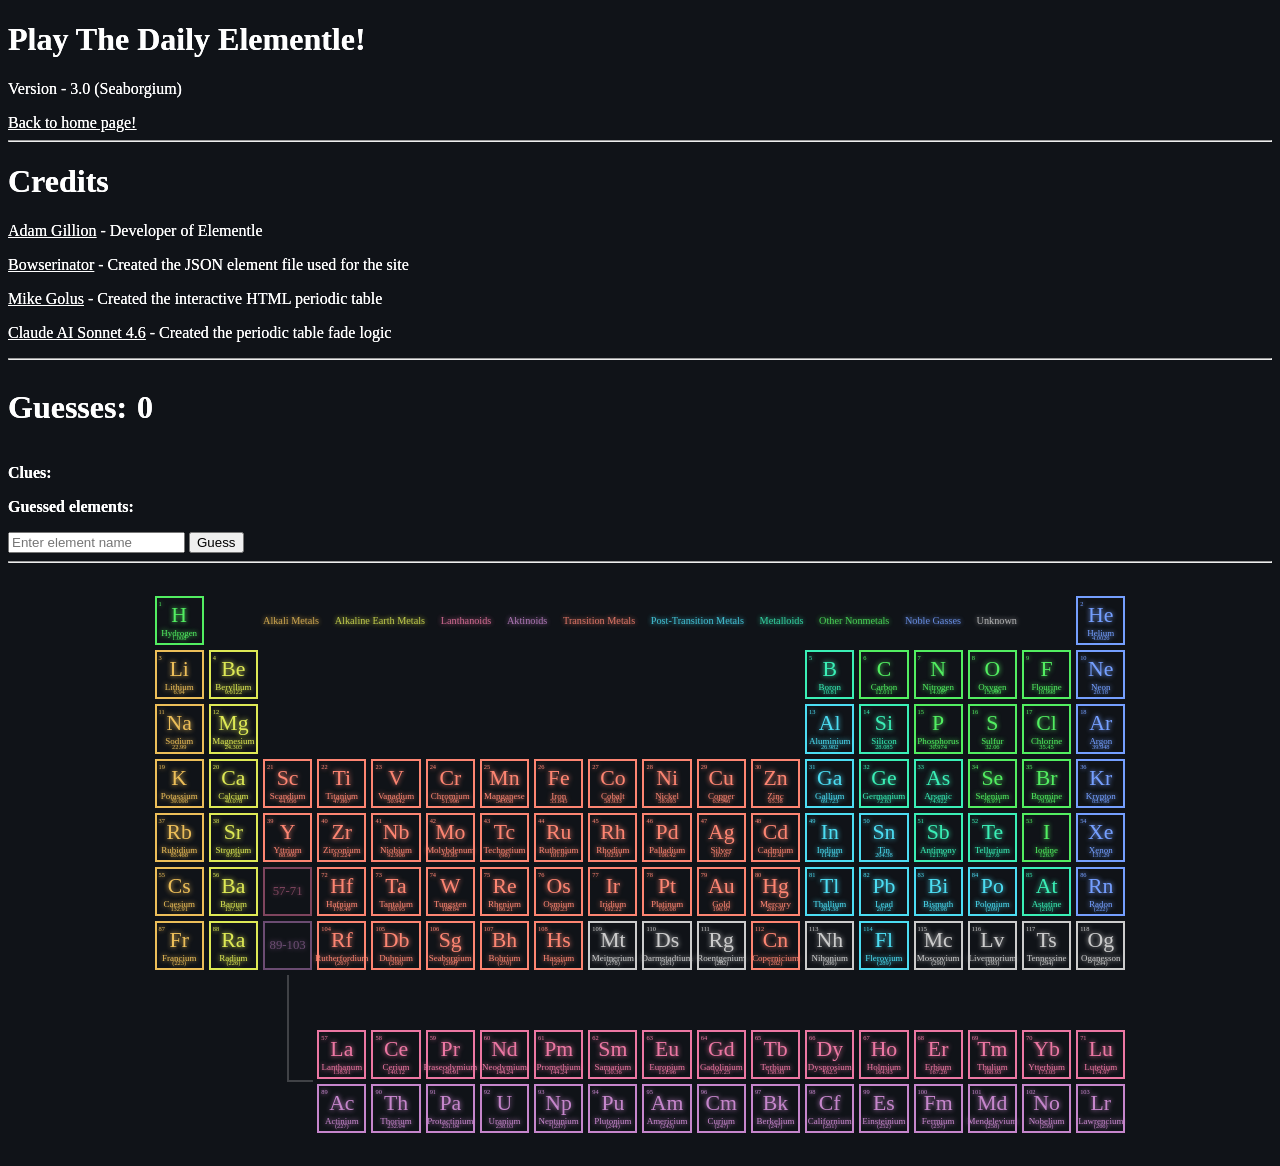
==== daily.html @ e3cf4754 "V3 Seaborgium - Added daily elementle mode calculated using js formula - Seperated main mode into fr" ====
<!DOCTYPE html>
<head>
  <title>Elementle - Guess the chemical element</title>
  <link rel="stylesheet" type="text/css" href="style.css">
</head>
<body>
  <h1>Play The Daily Elementle!</h1>
  <p>Version - 3.0 (Seaborgium)</p>
  <a href="index.html">Back to home page!</a>
  <hr>
  <h1>Credits</h1>
  <p><a href="https://github.com/the-adam-g/">Adam Gillion</a> - Developer of Elementle</p>
  <p><a href="https://github.com/Bowserinator">Bowserinator</a> - Created the JSON element file used for the site</p>
  <p><a href="https://codepen.io/mikegolus/pen/OwrPgB">Mike Golus</a> - Created the interactive HTML periodic table</p>
  <p><a href="https://claude.ai/">Claude AI Sonnet 4.6</a> - Created the periodic table fade logic</p>
  <hr>
  <div style="display: flex;">
    <h1 style="margin-right: 10px;">Guesses: </h1>
    <h1 id="guesses">0</h1>
  </div>
  <p id="demo"></p>
  <p><b>Clues:</b></p>
  <p id="clues"></p>
  <p><b>Guessed elements:</b></p>
  <ul>
    <div id="tried"></div>
  </ul>
  <input type="text" id="guessbox" placeholder="Enter element name">
  <button onclick="checkGuess(document.getElementById('guessbox').value)">Guess</button>
  <hr>
  <div class="wrapper">
    <input class="category-toggle" type="radio" id="alkali-metals" name="categories"/>
    <input class="category-cancel" type="radio" id="cancel" name="categories"/>
    <input class="category-toggle" type="radio" id="alkaline-earth-metals" name="categories"/>
    <input class="category-cancel" type="radio" id="cancel" name="categories"/>
    <input class="category-toggle" type="radio" id="lanthanoids" name="categories"/>
    <input class="category-cancel" type="radio" id="cancel" name="categories"/>
    <input class="category-toggle" type="radio" id="actinoids" name="categories"/>
    <input class="category-cancel" type="radio" id="cancel" name="categories"/>
    <input class="category-toggle" type="radio" id="transition-metals" name="categories"/>
    <input class="category-cancel" type="radio" id="cancel" name="categories"/>
    <input class="category-toggle" type="radio" id="post-transition-metals" name="categories"/>
    <input class="category-cancel" type="radio" id="cancel" name="categories"/>
    <input class="category-toggle" type="radio" id="metalloids" name="categories"/>
    <input class="category-cancel" type="radio" id="cancel" name="categories"/>
    <input class="category-toggle" type="radio" id="other-nonmetals" name="categories"/>
    <input class="category-cancel" type="radio" id="cancel" name="categories"/>
    <input class="category-toggle" type="radio" id="noble-gasses" name="categories"/>
    <input class="category-cancel" type="radio" id="cancel" name="categories"/>
    <input class="category-toggle" type="radio" id="unknown" name="categories"/>
    <input class="category-cancel" type="radio" id="cancel" name="categories"/>
    <div class="periodic-table">
      <div class="element other-nonmetal c1 r1" data-element-num="1">
        <input class="activate" type="radio" name="elements"/>
        <input class="deactivate" type="radio" name="elements"/>
        <div class="overlay"></div>
        <div class="square">
          <div class="model">
            <div class="orbital">
              <div class="electron"></div>
            </div>
          </div>
          <div class="atomic-number">1</div>
          <div class="label">
            <div class="symbol">H</div>
            <div class="name">Hydrogen</div>
          </div>
          <div class="atomic-mass">1.008</div>
          <ul class="atomic-weight">
            <li>1</li>
          </ul>
        </div>
      </div>
      <div class="element noble-gas c18 r1" data-element-num="2">
        <input class="activate" type="radio" name="elements"/>
        <input class="deactivate" type="radio" name="elements"/>
        <div class="overlay"></div>
        <div class="square">
          <div class="model">
            <div class="orbital">
              <div class="electron"></div>
              <div class="electron"></div>
            </div>
          </div>
          <div class="atomic-number">2</div>
          <div class="label">
            <div class="symbol">He</div>
            <div class="name">Helium</div>
          </div>
          <div class="atomic-mass">4.0026</div>
          <ul class="atomic-weight">
            <li>2</li>
          </ul>
        </div>
      </div>
      <div class="element alkali-metal c1 r2" data-element-num="3">
        <input class="activate" type="radio" name="elements"/>
        <input class="deactivate" type="radio" name="elements"/>
        <div class="overlay"></div>
        <div class="square">
          <div class="model">
            <div class="orbital">
              <div class="electron"></div>
              <div class="electron"></div>
              <div class="electron"></div>
            </div>
          </div>
          <div class="atomic-number">3</div>
          <div class="label">
            <div class="symbol">Li</div>
            <div class="name">Lithium</div>
          </div>
          <div class="atomic-mass">6.94</div>
          <ul class="atomic-weight">
            <li>3</li>
          </ul>
        </div>
      </div>
      <div class="element alkaline-earth-metal c2 r2" data-element-num="4">
        <input class="activate" type="radio" name="elements"/>
        <input class="deactivate" type="radio" name="elements"/>
        <div class="overlay"></div>
        <div class="square">
          <div class="model">
            <div class="orbital">
              <div class="electron"></div>
              <div class="electron"></div>
            </div>
            <div class="orbital">
              <div class="electron"></div>
              <div class="electron"></div>
            </div>
          </div>
          <div class="atomic-number">4</div>
          <div class="label">
            <div class="symbol">Be</div>
            <div class="name">Beryllium</div>
          </div>
          <div class="atomic-mass">9.0122</div>
          <ul class="atomic-weight">
            <li>2</li>
            <li>2</li>
          </ul>
        </div>
      </div>
      <div class="element metalloid c13 r2" data-element-num="5">
        <input class="activate" type="radio" name="elements"/>
        <input class="deactivate" type="radio" name="elements"/>
        <div class="overlay"></div>
        <div class="square">
          <div class="model">
            <div class="orbital">
              <div class="electron"></div>
              <div class="electron"></div>
              <div class="electron"></div>
            </div>
            <div class="orbital">
              <div class="electron"></div>
              <div class="electron"></div>
            </div>
          </div>
          <div class="atomic-number">5</div>
          <div class="label">
            <div class="symbol">B</div>
            <div class="name">Boron</div>
          </div>
          <div class="atomic-mass">10.81</div>
          <ul class="atomic-weight">
            <li>2</li>
            <li>3</li>
          </ul>
        </div>
      </div>
      <div class="element other-nonmetal c14 r2" data-element-num="6">
        <input class="activate" type="radio" name="elements"/>
        <input class="deactivate" type="radio" name="elements"/>
        <div class="overlay"></div>
        <div class="square">
          <div class="model">
            <div class="orbital">
              <div class="electron"></div>
              <div class="electron"></div>
              <div class="electron"></div>
              <div class="electron"></div>
            </div>
            <div class="orbital">
              <div class="electron"></div>
              <div class="electron"></div>
            </div>
          </div>
          <div class="atomic-number">6</div>
          <div class="label">
            <div class="symbol">C</div>
            <div class="name">Carbon</div>
          </div>
          <div class="atomic-mass">12.011</div>
          <ul class="atomic-weight">
            <li>2</li>
            <li>4</li>
          </ul>
        </div>
      </div>
      <div class="element other-nonmetal c15 r2" data-element-num="7">
        <input class="activate" type="radio" name="elements"/>
        <input class="deactivate" type="radio" name="elements"/>
        <div class="overlay"></div>
        <div class="square">
          <div class="model">
            <div class="orbital">
              <div class="electron"></div>
              <div class="electron"></div>
              <div class="electron"></div>
              <div class="electron"></div>
              <div class="electron"></div>
            </div>
            <div class="orbital">
              <div class="electron"></div>
              <div class="electron"></div>
            </div>
          </div>
          <div class="atomic-number">7</div>
          <div class="label">
            <div class="symbol">N</div>
            <div class="name">Nitrogen</div>
          </div>
          <div class="atomic-mass">14.007</div>
          <ul class="atomic-weight">
            <li>2</li>
            <li>5</li>
          </ul>
        </div>
      </div>
      <div class="element other-nonmetal c16 r2" data-element-num="8">
        <input class="activate" type="radio" name="elements"/>
        <input class="deactivate" type="radio" name="elements"/>
        <div class="overlay"></div>
        <div class="square">
          <div class="model">
            <div class="orbital">
              <div class="electron"></div>
              <div class="electron"></div>
              <div class="electron"></div>
              <div class="electron"></div>
              <div class="electron"></div>
              <div class="electron"></div>
            </div>
            <div class="orbital">
              <div class="electron"></div>
              <div class="electron"></div>
            </div>
          </div>
          <div class="atomic-number">8</div>
          <div class="label">
            <div class="symbol">O</div>
            <div class="name">Oxygen</div>
          </div>
          <div class="atomic-mass">15.999</div>
          <ul class="atomic-weight">
            <li>2</li>
            <li>6</li>
          </ul>
        </div>
      </div>
      <div class="element other-nonmetal c17 r2" data-element-num="9">
        <input class="activate" type="radio" name="elements"/>
        <input class="deactivate" type="radio" name="elements"/>
        <div class="overlay"></div>
        <div class="square">
          <div class="model">
            <div class="orbital">
              <div class="electron"></div>
              <div class="electron"></div>
              <div class="electron"></div>
              <div class="electron"></div>
              <div class="electron"></div>
              <div class="electron"></div>
              <div class="electron"></div>
            </div>
            <div class="orbital">
              <div class="electron"></div>
              <div class="electron"></div>
            </div>
          </div>
          <div class="atomic-number">9</div>
          <div class="label">
            <div class="symbol">F</div>
            <div class="name">Flourine</div>
          </div>
          <div class="atomic-mass">18.998</div>
          <ul class="atomic-weight">
            <li>2</li>
            <li>7</li>
          </ul>
        </div>
      </div>
      <div class="element noble-gas c18 r2" data-element-num="10">
        <input class="activate" type="radio" name="elements"/>
        <input class="deactivate" type="radio" name="elements"/>
        <div class="overlay"></div>
        <div class="square">
          <div class="model">
            <div class="orbital">
              <div class="electron"></div>
              <div class="electron"></div>
              <div class="electron"></div>
              <div class="electron"></div>
              <div class="electron"></div>
              <div class="electron"></div>
              <div class="electron"></div>
              <div class="electron"></div>
            </div>
            <div class="orbital">
              <div class="electron"></div>
              <div class="electron"></div>
            </div>
          </div>
          <div class="atomic-number">10</div>
          <div class="label">
            <div class="symbol">Ne</div>
            <div class="name">Neon</div>
          </div>
          <div class="atomic-mass">20.18</div>
          <ul class="atomic-weight">
            <li>2</li>
            <li>8</li>
          </ul>
        </div>
      </div>
      <div class="element alkali-metal c1 r3" data-element-num="11">
        <input class="activate" type="radio" name="elements"/>
        <input class="deactivate" type="radio" name="elements"/>
        <div class="overlay"></div>
        <div class="square">
          <div class="model">
            <div class="orbital">
              <div class="electron"></div>
            </div>
            <div class="orbital">
              <div class="electron"></div>
              <div class="electron"></div>
              <div class="electron"></div>
              <div class="electron"></div>
              <div class="electron"></div>
              <div class="electron"></div>
              <div class="electron"></div>
              <div class="electron"></div>
            </div>
            <div class="orbital">
              <div class="electron"></div>
              <div class="electron"></div>
            </div>
          </div>
          <div class="atomic-number">11</div>
          <div class="label">
            <div class="symbol">Na</div>
            <div class="name">Sodium</div>
          </div>
          <div class="atomic-mass">22.99</div>
          <ul class="atomic-weight">
            <li>2</li>
            <li>8</li>
            <li>1</li>
          </ul>
        </div>
      </div>
      <div class="element alkaline-earth-metal c2 r3" data-element-num="12">
        <input class="activate" type="radio" name="elements"/>
        <input class="deactivate" type="radio" name="elements"/>
        <div class="overlay"></div>
        <div class="square">
          <div class="model">
            <div class="orbital">
              <div class="electron"></div>
              <div class="electron"></div>
            </div>
            <div class="orbital">
              <div class="electron"></div>
              <div class="electron"></div>
              <div class="electron"></div>
              <div class="electron"></div>
              <div class="electron"></div>
              <div class="electron"></div>
              <div class="electron"></div>
              <div class="electron"></div>
            </div>
            <div class="orbital">
              <div class="electron"></div>
              <div class="electron"></div>
            </div>
          </div>
          <div class="atomic-number">12</div>
          <div class="label">
            <div class="symbol">Mg</div>
            <div class="name">Magnesium</div>
          </div>
          <div class="atomic-mass">24.305</div>
          <ul class="atomic-weight">
            <li>2</li>
            <li>8</li>
            <li>2</li>
          </ul>
        </div>
      </div>
      <div class="element post-transition-metal c13 r3" data-element-num="13">
        <input class="activate" type="radio" name="elements"/>
        <input class="deactivate" type="radio" name="elements"/>
        <div class="overlay"></div>
        <div class="square">
          <div class="model">
            <div class="orbital">
              <div class="electron"></div>
              <div class="electron"></div>
              <div class="electron"></div>
            </div>
            <div class="orbital">
              <div class="electron"></div>
              <div class="electron"></div>
              <div class="electron"></div>
              <div class="electron"></div>
              <div class="electron"></div>
              <div class="electron"></div>
              <div class="electron"></div>
              <div class="electron"></div>
            </div>
            <div class="orbital">
              <div class="electron"></div>
              <div class="electron"></div>
            </div>
          </div>
          <div class="atomic-number">13</div>
          <div class="label">
            <div class="symbol">Al</div>
            <div class="name">Aluminium</div>
          </div>
          <div class="atomic-mass">26.982</div>
          <ul class="atomic-weight">
            <li>2</li>
            <li>8</li>
            <li>3</li>
          </ul>
        </div>
      </div>
      <div class="element metalloid c14 r3" data-element-num="14">
        <input class="activate" type="radio" name="elements"/>
        <input class="deactivate" type="radio" name="elements"/>
        <div class="overlay"></div>
        <div class="square">
          <div class="model">
            <div class="orbital">
              <div class="electron"></div>
              <div class="electron"></div>
              <div class="electron"></div>
              <div class="electron"></div>
            </div>
            <div class="orbital">
              <div class="electron"></div>
              <div class="electron"></div>
              <div class="electron"></div>
              <div class="electron"></div>
              <div class="electron"></div>
              <div class="electron"></div>
              <div class="electron"></div>
              <div class="electron"></div>
            </div>
            <div class="orbital">
              <div class="electron"></div>
              <div class="electron"></div>
            </div>
          </div>
          <div class="atomic-number">14</div>
          <div class="label">
            <div class="symbol">Si</div>
            <div class="name">Silicon</div>
          </div>
          <div class="atomic-mass">28.085</div>
          <ul class="atomic-weight">
            <li>2</li>
            <li>8</li>
            <li>4</li>
          </ul>
        </div>
      </div>
      <div class="element other-nonmetal c15 r3" data-element-num="15">
        <input class="activate" type="radio" name="elements"/>
        <input class="deactivate" type="radio" name="elements"/>
        <div class="overlay"></div>
        <div class="square">
          <div class="model">
            <div class="orbital">
              <div class="electron"></div>
              <div class="electron"></div>
              <div class="electron"></div>
              <div class="electron"></div>
              <div class="electron"></div>
            </div>
            <div class="orbital">
              <div class="electron"></div>
              <div class="electron"></div>
              <div class="electron"></div>
              <div class="electron"></div>
              <div class="electron"></div>
              <div class="electron"></div>
              <div class="electron"></div>
              <div class="electron"></div>
            </div>
            <div class="orbital">
              <div class="electron"></div>
              <div class="electron"></div>
            </div>
          </div>
          <div class="atomic-number">15</div>
          <div class="label">
            <div class="symbol">P</div>
            <div class="name">Phosphorus</div>
          </div>
          <div class="atomic-mass">30.974</div>
          <ul class="atomic-weight">
            <li>2</li>
            <li>8</li>
            <li>5</li>
          </ul>
        </div>
      </div>
      <div class="element other-nonmetal c16 r3" data-element-num="16">
        <input class="activate" type="radio" name="elements"/>
        <input class="deactivate" type="radio" name="elements"/>
        <div class="overlay"></div>
        <div class="square">
          <div class="model">
            <div class="orbital">
              <div class="electron"></div>
              <div class="electron"></div>
              <div class="electron"></div>
              <div class="electron"></div>
              <div class="electron"></div>
              <div class="electron"></div>
            </div>
            <div class="orbital">
              <div class="electron"></div>
              <div class="electron"></div>
              <div class="electron"></div>
              <div class="electron"></div>
              <div class="electron"></div>
              <div class="electron"></div>
              <div class="electron"></div>
              <div class="electron"></div>
            </div>
            <div class="orbital">
              <div class="electron"></div>
              <div class="electron"></div>
            </div>
          </div>
          <div class="atomic-number">16</div>
          <div class="label">
            <div class="symbol">S</div>
            <div class="name">Sulfur</div>
          </div>
          <div class="atomic-mass">32.06</div>
          <ul class="atomic-weight">
            <li>2</li>
            <li>8</li>
            <li>6</li>
          </ul>
        </div>
      </div>
      <div class="element other-nonmetal c17 r3" data-element-num="17">
        <input class="activate" type="radio" name="elements"/>
        <input class="deactivate" type="radio" name="elements"/>
        <div class="overlay"></div>
        <div class="square">
          <div class="model">
            <div class="orbital">
              <div class="electron"></div>
              <div class="electron"></div>
              <div class="electron"></div>
              <div class="electron"></div>
              <div class="electron"></div>
              <div class="electron"></div>
              <div class="electron"></div>
            </div>
            <div class="orbital">
              <div class="electron"></div>
              <div class="electron"></div>
              <div class="electron"></div>
              <div class="electron"></div>
              <div class="electron"></div>
              <div class="electron"></div>
              <div class="electron"></div>
              <div class="electron"></div>
            </div>
            <div class="orbital">
              <div class="electron"></div>
              <div class="electron"></div>
            </div>
          </div>
          <div class="atomic-number">17</div>
          <div class="label">
            <div class="symbol">Cl</div>
            <div class="name">Chlorine</div>
          </div>
          <div class="atomic-mass">35.45</div>
          <ul class="atomic-weight">
            <li>2</li>
            <li>8</li>
            <li>7</li>
          </ul>
        </div>
      </div>
      <div class="element noble-gas c18 r3" data-element-num="18">
        <input class="activate" type="radio" name="elements"/>
        <input class="deactivate" type="radio" name="elements"/>
        <div class="overlay"></div>
        <div class="square">
          <div class="model">
            <div class="orbital">
              <div class="electron"></div>
              <div class="electron"></div>
              <div class="electron"></div>
              <div class="electron"></div>
              <div class="electron"></div>
              <div class="electron"></div>
              <div class="electron"></div>
              <div class="electron"></div>
            </div>
            <div class="orbital">
              <div class="electron"></div>
              <div class="electron"></div>
              <div class="electron"></div>
              <div class="electron"></div>
              <div class="electron"></div>
              <div class="electron"></div>
              <div class="electron"></div>
              <div class="electron"></div>
            </div>
            <div class="orbital">
              <div class="electron"></div>
              <div class="electron"></div>
            </div>
          </div>
          <div class="atomic-number">18</div>
          <div class="label">
            <div class="symbol">Ar</div>
            <div class="name">Argon</div>
          </div>
          <div class="atomic-mass">39.948</div>
          <ul class="atomic-weight">
            <li>2</li>
            <li>8</li>
            <li>8</li>
          </ul>
        </div>
      </div>
      <div class="element alkali-metal c1 r4" data-element-num="19">
        <input class="activate" type="radio" name="elements"/>
        <input class="deactivate" type="radio" name="elements"/>
        <div class="overlay"></div>
        <div class="square">
          <div class="model">
            <div class="orbital">
              <div class="electron"></div>
            </div>
            <div class="orbital">
              <div class="electron"></div>
              <div class="electron"></div>
              <div class="electron"></div>
              <div class="electron"></div>
              <div class="electron"></div>
              <div class="electron"></div>
              <div class="electron"></div>
              <div class="electron"></div>
            </div>
            <div class="orbital">
              <div class="electron"></div>
              <div class="electron"></div>
              <div class="electron"></div>
              <div class="electron"></div>
              <div class="electron"></div>
              <div class="electron"></div>
              <div class="electron"></div>
              <div class="electron"></div>
            </div>
            <div class="orbital">
              <div class="electron"></div>
              <div class="electron"></div>
            </div>
          </div>
          <div class="atomic-number">19</div>
          <div class="label">
            <div class="symbol">K</div>
            <div class="name">Potassium</div>
          </div>
          <div class="atomic-mass">39.098</div>
          <ul class="atomic-weight">
            <li>2</li>
            <li>8</li>
            <li>8</li>
            <li>1</li>
          </ul>
        </div>
      </div>
      <div class="element alkaline-earth-metal c2 r4" data-element-num="20">
        <input class="activate" type="radio" name="elements"/>
        <input class="deactivate" type="radio" name="elements"/>
        <div class="overlay"></div>
        <div class="square">
          <div class="model">
            <div class="orbital">
              <div class="electron"></div>
              <div class="electron"></div>
            </div>
            <div class="orbital">
              <div class="electron"></div>
              <div class="electron"></div>
              <div class="electron"></div>
              <div class="electron"></div>
              <div class="electron"></div>
              <div class="electron"></div>
              <div class="electron"></div>
              <div class="electron"></div>
            </div>
            <div class="orbital">
              <div class="electron"></div>
              <div class="electron"></div>
              <div class="electron"></div>
              <div class="electron"></div>
              <div class="electron"></div>
              <div class="electron"></div>
              <div class="electron"></div>
              <div class="electron"></div>
            </div>
            <div class="orbital">
              <div class="electron"></div>
              <div class="electron"></div>
            </div>
          </div>
          <div class="atomic-number">20</div>
          <div class="label">
            <div class="symbol">Ca</div>
            <div class="name">Calcium</div>
          </div>
          <div class="atomic-mass">40.078</div>
          <ul class="atomic-weight">
            <li>2</li>
            <li>8</li>
            <li>8</li>
            <li>2</li>
          </ul>
        </div>
      </div>
      <div class="element transition-metal c3 r4" data-element-num="21">
        <input class="activate" type="radio" name="elements"/>
        <input class="deactivate" type="radio" name="elements"/>
        <div class="overlay"></div>
        <div class="square">
          <div class="model">
            <div class="orbital">
              <div class="electron"></div>
              <div class="electron"></div>
            </div>
            <div class="orbital">
              <div class="electron"></div>
              <div class="electron"></div>
              <div class="electron"></div>
              <div class="electron"></div>
              <div class="electron"></div>
              <div class="electron"></div>
              <div class="electron"></div>
              <div class="electron"></div>
              <div class="electron"></div>
            </div>
            <div class="orbital">
              <div class="electron"></div>
              <div class="electron"></div>
              <div class="electron"></div>
              <div class="electron"></div>
              <div class="electron"></div>
              <div class="electron"></div>
              <div class="electron"></div>
              <div class="electron"></div>
            </div>
            <div class="orbital">
              <div class="electron"></div>
              <div class="electron"></div>
            </div>
          </div>
          <div class="atomic-number">21</div>
          <div class="label">
            <div class="symbol">Sc</div>
            <div class="name">Scandium</div>
          </div>
          <div class="atomic-mass">44.956</div>
          <ul class="atomic-weight">
            <li>2</li>
            <li>8</li>
            <li>9</li>
            <li>2</li>
          </ul>
        </div>
      </div>
      <div class="element transition-metal c4 r4" data-element-num="22">
        <input class="activate" type="radio" name="elements"/>
        <input class="deactivate" type="radio" name="elements"/>
        <div class="overlay"></div>
        <div class="square">
          <div class="model">
            <div class="orbital">
              <div class="electron"></div>
              <div class="electron"></div>
            </div>
            <div class="orbital">
              <div class="electron"></div>
              <div class="electron"></div>
              <div class="electron"></div>
              <div class="electron"></div>
              <div class="electron"></div>
              <div class="electron"></div>
              <div class="electron"></div>
              <div class="electron"></div>
              <div class="electron"></div>
              <div class="electron"></div>
            </div>
            <div class="orbital">
              <div class="electron"></div>
              <div class="electron"></div>
              <div class="electron"></div>
              <div class="electron"></div>
              <div class="electron"></div>
              <div class="electron"></div>
              <div class="electron"></div>
              <div class="electron"></div>
            </div>
            <div class="orbital">
              <div class="electron"></div>
              <div class="electron"></div>
            </div>
          </div>
          <div class="atomic-number">22</div>
          <div class="label">
            <div class="symbol">Ti</div>
            <div class="name">Titanium</div>
          </div>
          <div class="atomic-mass">47.867</div>
          <ul class="atomic-weight">
            <li>2</li>
            <li>8</li>
            <li>10</li>
            <li>2</li>
          </ul>
        </div>
      </div>
      <div class="element transition-metal c5 r4" data-element-num="23">
        <input class="activate" type="radio" name="elements"/>
        <input class="deactivate" type="radio" name="elements"/>
        <div class="overlay"></div>
        <div class="square">
          <div class="model">
            <div class="orbital">
              <div class="electron"></div>
              <div class="electron"></div>
            </div>
            <div class="orbital">
              <div class="electron"></div>
              <div class="electron"></div>
              <div class="electron"></div>
              <div class="electron"></div>
              <div class="electron"></div>
              <div class="electron"></div>
              <div class="electron"></div>
              <div class="electron"></div>
              <div class="electron"></div>
              <div class="electron"></div>
              <div class="electron"></div>
            </div>
            <div class="orbital">
              <div class="electron"></div>
              <div class="electron"></div>
              <div class="electron"></div>
              <div class="electron"></div>
              <div class="electron"></div>
              <div class="electron"></div>
              <div class="electron"></div>
              <div class="electron"></div>
            </div>
            <div class="orbital">
              <div class="electron"></div>
              <div class="electron"></div>
            </div>
          </div>
          <div class="atomic-number">23</div>
          <div class="label">
            <div class="symbol">V</div>
            <div class="name">Vanadium</div>
          </div>
          <div class="atomic-mass">50.942</div>
          <ul class="atomic-weight">
            <li>2</li>
            <li>8</li>
            <li>11</li>
            <li>2</li>
          </ul>
        </div>
      </div>
      <div class="element transition-metal c6 r4" data-element-num="24">
        <input class="activate" type="radio" name="elements"/>
        <input class="deactivate" type="radio" name="elements"/>
        <div class="overlay"></div>
        <div class="square">
          <div class="model">
            <div class="orbital">
              <div class="electron"></div>
            </div>
            <div class="orbital">
              <div class="electron"></div>
              <div class="electron"></div>
              <div class="electron"></div>
              <div class="electron"></div>
              <div class="electron"></div>
              <div class="electron"></div>
              <div class="electron"></div>
              <div class="electron"></div>
              <div class="electron"></div>
              <div class="electron"></div>
              <div class="electron"></div>
              <div class="electron"></div>
              <div class="electron"></div>
            </div>
            <div class="orbital">
              <div class="electron"></div>
              <div class="electron"></div>
              <div class="electron"></div>
              <div class="electron"></div>
              <div class="electron"></div>
              <div class="electron"></div>
              <div class="electron"></div>
              <div class="electron"></div>
            </div>
            <div class="orbital">
              <div class="electron"></div>
              <div class="electron"></div>
            </div>
          </div>
          <div class="atomic-number">24</div>
          <div class="label">
            <div class="symbol">Cr</div>
            <div class="name">Chromium</div>
          </div>
          <div class="atomic-mass">51.996</div>
          <ul class="atomic-weight">
            <li>2</li>
            <li>8</li>
            <li>13</li>
            <li>1</li>
          </ul>
        </div>
      </div>
      <div class="element transition-metal c7 r4" data-element-num="25">
        <input class="activate" type="radio" name="elements"/>
        <input class="deactivate" type="radio" name="elements"/>
        <div class="overlay"></div>
        <div class="square">
          <div class="model">
            <div class="orbital">
              <div class="electron"></div>
              <div class="electron"></div>
            </div>
            <div class="orbital">
              <div class="electron"></div>
              <div class="electron"></div>
              <div class="electron"></div>
              <div class="electron"></div>
              <div class="electron"></div>
              <div class="electron"></div>
              <div class="electron"></div>
              <div class="electron"></div>
              <div class="electron"></div>
              <div class="electron"></div>
              <div class="electron"></div>
              <div class="electron"></div>
              <div class="electron"></div>
            </div>
            <div class="orbital">
              <div class="electron"></div>
              <div class="electron"></div>
              <div class="electron"></div>
              <div class="electron"></div>
              <div class="electron"></div>
              <div class="electron"></div>
              <div class="electron"></div>
              <div class="electron"></div>
            </div>
            <div class="orbital">
              <div class="electron"></div>
              <div class="electron"></div>
            </div>
          </div>
          <div class="atomic-number">25</div>
          <div class="label">
            <div class="symbol">Mn</div>
            <div class="name">Manganese</div>
          </div>
          <div class="atomic-mass">54.938</div>
          <ul class="atomic-weight">
            <li>2</li>
            <li>8</li>
            <li>13</li>
            <li>2</li>
          </ul>
        </div>
      </div>
      <div class="element transition-metal c8 r4" data-element-num="26">
        <input class="activate" type="radio" name="elements"/>
        <input class="deactivate" type="radio" name="elements"/>
        <div class="overlay"></div>
        <div class="square">
          <div class="model">
            <div class="orbital">
              <div class="electron"></div>
              <div class="electron"></div>
            </div>
            <div class="orbital">
              <div class="electron"></div>
              <div class="electron"></div>
              <div class="electron"></div>
              <div class="electron"></div>
              <div class="electron"></div>
              <div class="electron"></div>
              <div class="electron"></div>
              <div class="electron"></div>
              <div class="electron"></div>
              <div class="electron"></div>
              <div class="electron"></div>
              <div class="electron"></div>
              <div class="electron"></div>
              <div class="electron"></div>
            </div>
            <div class="orbital">
              <div class="electron"></div>
              <div class="electron"></div>
              <div class="electron"></div>
              <div class="electron"></div>
              <div class="electron"></div>
              <div class="electron"></div>
              <div class="electron"></div>
              <div class="electron"></div>
            </div>
            <div class="orbital">
              <div class="electron"></div>
              <div class="electron"></div>
            </div>
          </div>
          <div class="atomic-number">26</div>
          <div class="label">
            <div class="symbol">Fe</div>
            <div class="name">Iron</div>
          </div>
          <div class="atomic-mass">55.845</div>
          <ul class="atomic-weight">
            <li>2</li>
            <li>8</li>
            <li>14</li>
            <li>2</li>
          </ul>
        </div>
      </div>
      <div class="element transition-metal c9 r4" data-element-num="27">
        <input class="activate" type="radio" name="elements"/>
        <input class="deactivate" type="radio" name="elements"/>
        <div class="overlay"></div>
        <div class="square">
          <div class="model">
            <div class="orbital">
              <div class="electron"></div>
              <div class="electron"></div>
            </div>
            <div class="orbital">
              <div class="electron"></div>
              <div class="electron"></div>
              <div class="electron"></div>
              <div class="electron"></div>
              <div class="electron"></div>
              <div class="electron"></div>
              <div class="electron"></div>
              <div class="electron"></div>
              <div class="electron"></div>
              <div class="electron"></div>
              <div class="electron"></div>
              <div class="electron"></div>
              <div class="electron"></div>
              <div class="electron"></div>
              <div class="electron"></div>
            </div>
            <div class="orbital">
              <div class="electron"></div>
              <div class="electron"></div>
              <div class="electron"></div>
              <div class="electron"></div>
              <div class="electron"></div>
              <div class="electron"></div>
              <div class="electron"></div>
              <div class="electron"></div>
            </div>
            <div class="orbital">
              <div class="electron"></div>
              <div class="electron"></div>
            </div>
          </div>
          <div class="atomic-number">27</div>
          <div class="label">
            <div class="symbol">Co</div>
            <div class="name">Cobalt</div>
          </div>
          <div class="atomic-mass">58.933</div>
          <ul class="atomic-weight">
            <li>2</li>
            <li>8</li>
            <li>15</li>
            <li>2</li>
          </ul>
        </div>
      </div>
      <div class="element transition-metal c10 r4" data-element-num="28">
        <input class="activate" type="radio" name="elements"/>
        <input class="deactivate" type="radio" name="elements"/>
        <div class="overlay"></div>
        <div class="square">
          <div class="model">
            <div class="orbital">
              <div class="electron"></div>
              <div class="electron"></div>
            </div>
            <div class="orbital">
              <div class="electron"></div>
              <div class="electron"></div>
              <div class="electron"></div>
              <div class="electron"></div>
              <div class="electron"></div>
              <div class="electron"></div>
              <div class="electron"></div>
              <div class="electron"></div>
              <div class="electron"></div>
              <div class="electron"></div>
              <div class="electron"></div>
              <div class="electron"></div>
              <div class="electron"></div>
              <div class="electron"></div>
              <div class="electron"></div>
              <div class="electron"></div>
            </div>
            <div class="orbital">
              <div class="electron"></div>
              <div class="electron"></div>
              <div class="electron"></div>
              <div class="electron"></div>
              <div class="electron"></div>
              <div class="electron"></div>
              <div class="electron"></div>
              <div class="electron"></div>
            </div>
            <div class="orbital">
              <div class="electron"></div>
              <div class="electron"></div>
            </div>
          </div>
          <div class="atomic-number">28</div>
          <div class="label">
            <div class="symbol">Ni</div>
            <div class="name">Nickel</div>
          </div>
          <div class="atomic-mass">58.693</div>
          <ul class="atomic-weight">
            <li>2</li>
            <li>8</li>
            <li>16</li>
            <li>2</li>
          </ul>
        </div>
      </div>
      <div class="element transition-metal c11 r4" data-element-num="29">
        <input class="activate" type="radio" name="elements"/>
        <input class="deactivate" type="radio" name="elements"/>
        <div class="overlay"></div>
        <div class="square">
          <div class="model">
            <div class="orbital">
              <div class="electron"></div>
            </div>
            <div class="orbital">
              <div class="electron"></div>
              <div class="electron"></div>
              <div class="electron"></div>
              <div class="electron"></div>
              <div class="electron"></div>
              <div class="electron"></div>
              <div class="electron"></div>
              <div class="electron"></div>
              <div class="electron"></div>
              <div class="electron"></div>
              <div class="electron"></div>
              <div class="electron"></div>
              <div class="electron"></div>
              <div class="electron"></div>
              <div class="electron"></div>
              <div class="electron"></div>
              <div class="electron"></div>
              <div class="electron"></div>
            </div>
            <div class="orbital">
              <div class="electron"></div>
              <div class="electron"></div>
              <div class="electron"></div>
              <div class="electron"></div>
              <div class="electron"></div>
              <div class="electron"></div>
              <div class="electron"></div>
              <div class="electron"></div>
            </div>
            <div class="orbital">
              <div class="electron"></div>
              <div class="electron"></div>
            </div>
          </div>
          <div class="atomic-number">29</div>
          <div class="label">
            <div class="symbol">Cu</div>
            <div class="name">Copper</div>
          </div>
          <div class="atomic-mass">63.546</div>
          <ul class="atomic-weight">
            <li>2</li>
            <li>8</li>
            <li>18</li>
            <li>1</li>
          </ul>
        </div>
      </div>
      <div class="element transition-metal c12 r4" data-element-num="30">
        <input class="activate" type="radio" name="elements"/>
        <input class="deactivate" type="radio" name="elements"/>
        <div class="overlay"></div>
        <div class="square">
          <div class="model">
            <div class="orbital">
              <div class="electron"></div>
              <div class="electron"></div>
            </div>
            <div class="orbital">
              <div class="electron"></div>
              <div class="electron"></div>
              <div class="electron"></div>
              <div class="electron"></div>
              <div class="electron"></div>
              <div class="electron"></div>
              <div class="electron"></div>
              <div class="electron"></div>
              <div class="electron"></div>
              <div class="electron"></div>
              <div class="electron"></div>
              <div class="electron"></div>
              <div class="electron"></div>
              <div class="electron"></div>
              <div class="electron"></div>
              <div class="electron"></div>
              <div class="electron"></div>
              <div class="electron"></div>
            </div>
            <div class="orbital">
              <div class="electron"></div>
              <div class="electron"></div>
              <div class="electron"></div>
              <div class="electron"></div>
              <div class="electron"></div>
              <div class="electron"></div>
              <div class="electron"></div>
              <div class="electron"></div>
            </div>
            <div class="orbital">
              <div class="electron"></div>
              <div class="electron"></div>
            </div>
          </div>
          <div class="atomic-number">30</div>
          <div class="label">
            <div class="symbol">Zn</div>
            <div class="name">Zinc</div>
          </div>
          <div class="atomic-mass">65.38</div>
          <ul class="atomic-weight">
            <li>2</li>
            <li>8</li>
            <li>18</li>
            <li>2</li>
          </ul>
        </div>
      </div>
      <div class="element post-transition-metal c13 r4" data-element-num="31">
        <input class="activate" type="radio" name="elements"/>
        <input class="deactivate" type="radio" name="elements"/>
        <div class="overlay"></div>
        <div class="square">
          <div class="model">
            <div class="orbital">
              <div class="electron"></div>
              <div class="electron"></div>
              <div class="electron"></div>
            </div>
            <div class="orbital">
              <div class="electron"></div>
              <div class="electron"></div>
              <div class="electron"></div>
              <div class="electron"></div>
              <div class="electron"></div>
              <div class="electron"></div>
              <div class="electron"></div>
              <div class="electron"></div>
              <div class="electron"></div>
              <div class="electron"></div>
              <div class="electron"></div>
              <div class="electron"></div>
              <div class="electron"></div>
              <div class="electron"></div>
              <div class="electron"></div>
              <div class="electron"></div>
              <div class="electron"></div>
              <div class="electron"></div>
            </div>
            <div class="orbital">
              <div class="electron"></div>
              <div class="electron"></div>
              <div class="electron"></div>
              <div class="electron"></div>
              <div class="electron"></div>
              <div class="electron"></div>
              <div class="electron"></div>
              <div class="electron"></div>
            </div>
            <div class="orbital">
              <div class="electron"></div>
              <div class="electron"></div>
            </div>
          </div>
          <div class="atomic-number">31</div>
          <div class="label">
            <div class="symbol">Ga</div>
            <div class="name">Gallium</div>
          </div>
          <div class="atomic-mass">69.723</div>
          <ul class="atomic-weight">
            <li>2</li>
            <li>8</li>
            <li>18</li>
            <li>3</li>
          </ul>
        </div>
      </div>
      <div class="element metalloid c14 r4" data-element-num="32">
        <input class="activate" type="radio" name="elements"/>
        <input class="deactivate" type="radio" name="elements"/>
        <div class="overlay"></div>
        <div class="square">
          <div class="model">
            <div class="orbital">
              <div class="electron"></div>
              <div class="electron"></div>
              <div class="electron"></div>
              <div class="electron"></div>
            </div>
            <div class="orbital">
              <div class="electron"></div>
              <div class="electron"></div>
              <div class="electron"></div>
              <div class="electron"></div>
              <div class="electron"></div>
              <div class="electron"></div>
              <div class="electron"></div>
              <div class="electron"></div>
              <div class="electron"></div>
              <div class="electron"></div>
              <div class="electron"></div>
              <div class="electron"></div>
              <div class="electron"></div>
              <div class="electron"></div>
              <div class="electron"></div>
              <div class="electron"></div>
              <div class="electron"></div>
              <div class="electron"></div>
            </div>
            <div class="orbital">
              <div class="electron"></div>
              <div class="electron"></div>
              <div class="electron"></div>
              <div class="electron"></div>
              <div class="electron"></div>
              <div class="electron"></div>
              <div class="electron"></div>
              <div class="electron"></div>
            </div>
            <div class="orbital">
              <div class="electron"></div>
              <div class="electron"></div>
            </div>
          </div>
          <div class="atomic-number">32</div>
          <div class="label">
            <div class="symbol">Ge</div>
            <div class="name">Germanium</div>
          </div>
          <div class="atomic-mass">72.63</div>
          <ul class="atomic-weight">
            <li>2</li>
            <li>8</li>
            <li>18</li>
            <li>4</li>
          </ul>
        </div>
      </div>
      <div class="element metalloid c15 r4" data-element-num="33">
        <input class="activate" type="radio" name="elements"/>
        <input class="deactivate" type="radio" name="elements"/>
        <div class="overlay"></div>
        <div class="square">
          <div class="model">
            <div class="orbital">
              <div class="electron"></div>
              <div class="electron"></div>
              <div class="electron"></div>
              <div class="electron"></div>
              <div class="electron"></div>
            </div>
            <div class="orbital">
              <div class="electron"></div>
              <div class="electron"></div>
              <div class="electron"></div>
              <div class="electron"></div>
              <div class="electron"></div>
              <div class="electron"></div>
              <div class="electron"></div>
              <div class="electron"></div>
              <div class="electron"></div>
              <div class="electron"></div>
              <div class="electron"></div>
              <div class="electron"></div>
              <div class="electron"></div>
              <div class="electron"></div>
              <div class="electron"></div>
              <div class="electron"></div>
              <div class="electron"></div>
              <div class="electron"></div>
            </div>
            <div class="orbital">
              <div class="electron"></div>
              <div class="electron"></div>
              <div class="electron"></div>
              <div class="electron"></div>
              <div class="electron"></div>
              <div class="electron"></div>
              <div class="electron"></div>
              <div class="electron"></div>
            </div>
            <div class="orbital">
              <div class="electron"></div>
              <div class="electron"></div>
            </div>
          </div>
          <div class="atomic-number">33</div>
          <div class="label">
            <div class="symbol">As</div>
            <div class="name">Arsenic</div>
          </div>
          <div class="atomic-mass">74.922</div>
          <ul class="atomic-weight">
            <li>2</li>
            <li>8</li>
            <li>18</li>
            <li>5</li>
          </ul>
        </div>
      </div>
      <div class="element other-nonmetal c16 r4" data-element-num="34">
        <input class="activate" type="radio" name="elements"/>
        <input class="deactivate" type="radio" name="elements"/>
        <div class="overlay"></div>
        <div class="square">
          <div class="model">
            <div class="orbital">
              <div class="electron"></div>
              <div class="electron"></div>
              <div class="electron"></div>
              <div class="electron"></div>
              <div class="electron"></div>
              <div class="electron"></div>
            </div>
            <div class="orbital">
              <div class="electron"></div>
              <div class="electron"></div>
              <div class="electron"></div>
              <div class="electron"></div>
              <div class="electron"></div>
              <div class="electron"></div>
              <div class="electron"></div>
              <div class="electron"></div>
              <div class="electron"></div>
              <div class="electron"></div>
              <div class="electron"></div>
              <div class="electron"></div>
              <div class="electron"></div>
              <div class="electron"></div>
              <div class="electron"></div>
              <div class="electron"></div>
              <div class="electron"></div>
              <div class="electron"></div>
            </div>
            <div class="orbital">
              <div class="electron"></div>
              <div class="electron"></div>
              <div class="electron"></div>
              <div class="electron"></div>
              <div class="electron"></div>
              <div class="electron"></div>
              <div class="electron"></div>
              <div class="electron"></div>
            </div>
            <div class="orbital">
              <div class="electron"></div>
              <div class="electron"></div>
            </div>
          </div>
          <div class="atomic-number">34</div>
          <div class="label">
            <div class="symbol">Se</div>
            <div class="name">Selenium</div>
          </div>
          <div class="atomic-mass">78.971</div>
          <ul class="atomic-weight">
            <li>2</li>
            <li>8</li>
            <li>18</li>
            <li>6</li>
          </ul>
        </div>
      </div>
      <div class="element other-nonmetal c17 r4" data-element-num="35">
        <input class="activate" type="radio" name="elements"/>
        <input class="deactivate" type="radio" name="elements"/>
        <div class="overlay"></div>
        <div class="square">
          <div class="model">
            <div class="orbital">
              <div class="electron"></div>
              <div class="electron"></div>
              <div class="electron"></div>
              <div class="electron"></div>
              <div class="electron"></div>
              <div class="electron"></div>
              <div class="electron"></div>
            </div>
            <div class="orbital">
              <div class="electron"></div>
              <div class="electron"></div>
              <div class="electron"></div>
              <div class="electron"></div>
              <div class="electron"></div>
              <div class="electron"></div>
              <div class="electron"></div>
              <div class="electron"></div>
              <div class="electron"></div>
              <div class="electron"></div>
              <div class="electron"></div>
              <div class="electron"></div>
              <div class="electron"></div>
              <div class="electron"></div>
              <div class="electron"></div>
              <div class="electron"></div>
              <div class="electron"></div>
              <div class="electron"></div>
            </div>
            <div class="orbital">
              <div class="electron"></div>
              <div class="electron"></div>
              <div class="electron"></div>
              <div class="electron"></div>
              <div class="electron"></div>
              <div class="electron"></div>
              <div class="electron"></div>
              <div class="electron"></div>
            </div>
            <div class="orbital">
              <div class="electron"></div>
              <div class="electron"></div>
            </div>
          </div>
          <div class="atomic-number">35</div>
          <div class="label">
            <div class="symbol">Br</div>
            <div class="name">Bromine</div>
          </div>
          <div class="atomic-mass">79.904</div>
          <ul class="atomic-weight">
            <li>2</li>
            <li>8</li>
            <li>18</li>
            <li>7</li>
          </ul>
        </div>
      </div>
      <div class="element noble-gas c18 r4" data-element-num="36">
        <input class="activate" type="radio" name="elements"/>
        <input class="deactivate" type="radio" name="elements"/>
        <div class="overlay"></div>
        <div class="square">
          <div class="model">
            <div class="orbital">
              <div class="electron"></div>
              <div class="electron"></div>
              <div class="electron"></div>
              <div class="electron"></div>
              <div class="electron"></div>
              <div class="electron"></div>
              <div class="electron"></div>
              <div class="electron"></div>
            </div>
            <div class="orbital">
              <div class="electron"></div>
              <div class="electron"></div>
              <div class="electron"></div>
              <div class="electron"></div>
              <div class="electron"></div>
              <div class="electron"></div>
              <div class="electron"></div>
              <div class="electron"></div>
              <div class="electron"></div>
              <div class="electron"></div>
              <div class="electron"></div>
              <div class="electron"></div>
              <div class="electron"></div>
              <div class="electron"></div>
              <div class="electron"></div>
              <div class="electron"></div>
              <div class="electron"></div>
              <div class="electron"></div>
            </div>
            <div class="orbital">
              <div class="electron"></div>
              <div class="electron"></div>
              <div class="electron"></div>
              <div class="electron"></div>
              <div class="electron"></div>
              <div class="electron"></div>
              <div class="electron"></div>
              <div class="electron"></div>
            </div>
            <div class="orbital">
              <div class="electron"></div>
              <div class="electron"></div>
            </div>
          </div>
          <div class="atomic-number">36</div>
          <div class="label">
            <div class="symbol">Kr</div>
            <div class="name">Krypton</div>
          </div>
          <div class="atomic-mass">83.798</div>
          <ul class="atomic-weight">
            <li>2</li>
            <li>8</li>
            <li>18</li>
            <li>8</li>
          </ul>
        </div>
      </div>
      <div class="element alkali-metal c1 r5" data-element-num="37">
        <input class="activate" type="radio" name="elements"/>
        <input class="deactivate" type="radio" name="elements"/>
        <div class="overlay"></div>
        <div class="square">
          <div class="model">
            <div class="orbital">
              <div class="electron"></div>
            </div>
            <div class="orbital">
              <div class="electron"></div>
              <div class="electron"></div>
              <div class="electron"></div>
              <div class="electron"></div>
              <div class="electron"></div>
              <div class="electron"></div>
              <div class="electron"></div>
              <div class="electron"></div>
            </div>
            <div class="orbital">
              <div class="electron"></div>
              <div class="electron"></div>
              <div class="electron"></div>
              <div class="electron"></div>
              <div class="electron"></div>
              <div class="electron"></div>
              <div class="electron"></div>
              <div class="electron"></div>
              <div class="electron"></div>
              <div class="electron"></div>
              <div class="electron"></div>
              <div class="electron"></div>
              <div class="electron"></div>
              <div class="electron"></div>
              <div class="electron"></div>
              <div class="electron"></div>
              <div class="electron"></div>
              <div class="electron"></div>
            </div>
            <div class="orbital">
              <div class="electron"></div>
              <div class="electron"></div>
              <div class="electron"></div>
              <div class="electron"></div>
              <div class="electron"></div>
              <div class="electron"></div>
              <div class="electron"></div>
              <div class="electron"></div>
            </div>
            <div class="orbital">
              <div class="electron"></div>
              <div class="electron"></div>
            </div>
          </div>
          <div class="atomic-number">37</div>
          <div class="label">
            <div class="symbol">Rb</div>
            <div class="name">Rubidium</div>
          </div>
          <div class="atomic-mass">85.468</div>
          <ul class="atomic-weight">
            <li>2</li>
            <li>8</li>
            <li>18</li>
            <li>8</li>
            <li>1</li>
          </ul>
        </div>
      </div>
      <div class="element alkaline-earth-metal c2 r5" data-element-num="38">
        <input class="activate" type="radio" name="elements"/>
        <input class="deactivate" type="radio" name="elements"/>
        <div class="overlay"></div>
        <div class="square">
          <div class="model">
            <div class="orbital">
              <div class="electron"></div>
              <div class="electron"></div>
            </div>
            <div class="orbital">
              <div class="electron"></div>
              <div class="electron"></div>
              <div class="electron"></div>
              <div class="electron"></div>
              <div class="electron"></div>
              <div class="electron"></div>
              <div class="electron"></div>
              <div class="electron"></div>
            </div>
            <div class="orbital">
              <div class="electron"></div>
              <div class="electron"></div>
              <div class="electron"></div>
              <div class="electron"></div>
              <div class="electron"></div>
              <div class="electron"></div>
              <div class="electron"></div>
              <div class="electron"></div>
              <div class="electron"></div>
              <div class="electron"></div>
              <div class="electron"></div>
              <div class="electron"></div>
              <div class="electron"></div>
              <div class="electron"></div>
              <div class="electron"></div>
              <div class="electron"></div>
              <div class="electron"></div>
              <div class="electron"></div>
            </div>
            <div class="orbital">
              <div class="electron"></div>
              <div class="electron"></div>
              <div class="electron"></div>
              <div class="electron"></div>
              <div class="electron"></div>
              <div class="electron"></div>
              <div class="electron"></div>
              <div class="electron"></div>
            </div>
            <div class="orbital">
              <div class="electron"></div>
              <div class="electron"></div>
            </div>
          </div>
          <div class="atomic-number">38</div>
          <div class="label">
            <div class="symbol">Sr</div>
            <div class="name">Strontium</div>
          </div>
          <div class="atomic-mass">87.62</div>
          <ul class="atomic-weight">
            <li>2</li>
            <li>8</li>
            <li>18</li>
            <li>8</li>
            <li>2</li>
          </ul>
        </div>
      </div>
      <div class="element transition-metal c3 r5" data-element-num="39">
        <input class="activate" type="radio" name="elements"/>
        <input class="deactivate" type="radio" name="elements"/>
        <div class="overlay"></div>
        <div class="square">
          <div class="model">
            <div class="orbital">
              <div class="electron"></div>
              <div class="electron"></div>
            </div>
            <div class="orbital">
              <div class="electron"></div>
              <div class="electron"></div>
              <div class="electron"></div>
              <div class="electron"></div>
              <div class="electron"></div>
              <div class="electron"></div>
              <div class="electron"></div>
              <div class="electron"></div>
              <div class="electron"></div>
            </div>
            <div class="orbital">
              <div class="electron"></div>
              <div class="electron"></div>
              <div class="electron"></div>
              <div class="electron"></div>
              <div class="electron"></div>
              <div class="electron"></div>
              <div class="electron"></div>
              <div class="electron"></div>
              <div class="electron"></div>
              <div class="electron"></div>
              <div class="electron"></div>
              <div class="electron"></div>
              <div class="electron"></div>
              <div class="electron"></div>
              <div class="electron"></div>
              <div class="electron"></div>
              <div class="electron"></div>
              <div class="electron"></div>
            </div>
            <div class="orbital">
              <div class="electron"></div>
              <div class="electron"></div>
              <div class="electron"></div>
              <div class="electron"></div>
              <div class="electron"></div>
              <div class="electron"></div>
              <div class="electron"></div>
              <div class="electron"></div>
            </div>
            <div class="orbital">
              <div class="electron"></div>
              <div class="electron"></div>
            </div>
          </div>
          <div class="atomic-number">39</div>
          <div class="label">
            <div class="symbol">Y</div>
            <div class="name">Yttrium</div>
          </div>
          <div class="atomic-mass">88.906</div>
          <ul class="atomic-weight">
            <li>2</li>
            <li>8</li>
            <li>18</li>
            <li>9</li>
            <li>2</li>
          </ul>
        </div>
      </div>
      <div class="element transition-metal c4 r5" data-element-num="40">
        <input class="activate" type="radio" name="elements"/>
        <input class="deactivate" type="radio" name="elements"/>
        <div class="overlay"></div>
        <div class="square">
          <div class="model">
            <div class="orbital">
              <div class="electron"></div>
              <div class="electron"></div>
            </div>
            <div class="orbital">
              <div class="electron"></div>
              <div class="electron"></div>
              <div class="electron"></div>
              <div class="electron"></div>
              <div class="electron"></div>
              <div class="electron"></div>
              <div class="electron"></div>
              <div class="electron"></div>
              <div class="electron"></div>
              <div class="electron"></div>
            </div>
            <div class="orbital">
              <div class="electron"></div>
              <div class="electron"></div>
              <div class="electron"></div>
              <div class="electron"></div>
              <div class="electron"></div>
              <div class="electron"></div>
              <div class="electron"></div>
              <div class="electron"></div>
              <div class="electron"></div>
              <div class="electron"></div>
              <div class="electron"></div>
              <div class="electron"></div>
              <div class="electron"></div>
              <div class="electron"></div>
              <div class="electron"></div>
              <div class="electron"></div>
              <div class="electron"></div>
              <div class="electron"></div>
            </div>
            <div class="orbital">
              <div class="electron"></div>
              <div class="electron"></div>
              <div class="electron"></div>
              <div class="electron"></div>
              <div class="electron"></div>
              <div class="electron"></div>
              <div class="electron"></div>
              <div class="electron"></div>
            </div>
            <div class="orbital">
              <div class="electron"></div>
              <div class="electron"></div>
            </div>
          </div>
          <div class="atomic-number">40</div>
          <div class="label">
            <div class="symbol">Zr</div>
            <div class="name">Zirconium</div>
          </div>
          <div class="atomic-mass">91.224</div>
          <ul class="atomic-weight">
            <li>2</li>
            <li>8</li>
            <li>18</li>
            <li>10</li>
            <li>2</li>
          </ul>
        </div>
      </div>
      <div class="element transition-metal c5 r5" data-element-num="41">
        <input class="activate" type="radio" name="elements"/>
        <input class="deactivate" type="radio" name="elements"/>
        <div class="overlay"></div>
        <div class="square">
          <div class="model">
            <div class="orbital">
              <div class="electron"></div>
            </div>
            <div class="orbital">
              <div class="electron"></div>
              <div class="electron"></div>
              <div class="electron"></div>
              <div class="electron"></div>
              <div class="electron"></div>
              <div class="electron"></div>
              <div class="electron"></div>
              <div class="electron"></div>
              <div class="electron"></div>
              <div class="electron"></div>
              <div class="electron"></div>
              <div class="electron"></div>
            </div>
            <div class="orbital">
              <div class="electron"></div>
              <div class="electron"></div>
              <div class="electron"></div>
              <div class="electron"></div>
              <div class="electron"></div>
              <div class="electron"></div>
              <div class="electron"></div>
              <div class="electron"></div>
              <div class="electron"></div>
              <div class="electron"></div>
              <div class="electron"></div>
              <div class="electron"></div>
              <div class="electron"></div>
              <div class="electron"></div>
              <div class="electron"></div>
              <div class="electron"></div>
              <div class="electron"></div>
              <div class="electron"></div>
            </div>
            <div class="orbital">
              <div class="electron"></div>
              <div class="electron"></div>
              <div class="electron"></div>
              <div class="electron"></div>
              <div class="electron"></div>
              <div class="electron"></div>
              <div class="electron"></div>
              <div class="electron"></div>
            </div>
            <div class="orbital">
              <div class="electron"></div>
              <div class="electron"></div>
            </div>
          </div>
          <div class="atomic-number">41</div>
          <div class="label">
            <div class="symbol">Nb</div>
            <div class="name">Niobium</div>
          </div>
          <div class="atomic-mass">92.906</div>
          <ul class="atomic-weight">
            <li>2</li>
            <li>8</li>
            <li>18</li>
            <li>12</li>
            <li>1</li>
          </ul>
        </div>
      </div>
      <div class="element transition-metal c6 r5" data-element-num="42">
        <input class="activate" type="radio" name="elements"/>
        <input class="deactivate" type="radio" name="elements"/>
        <div class="overlay"></div>
        <div class="square">
          <div class="model">
            <div class="orbital">
              <div class="electron"></div>
            </div>
            <div class="orbital">
              <div class="electron"></div>
              <div class="electron"></div>
              <div class="electron"></div>
              <div class="electron"></div>
              <div class="electron"></div>
              <div class="electron"></div>
              <div class="electron"></div>
              <div class="electron"></div>
              <div class="electron"></div>
              <div class="electron"></div>
              <div class="electron"></div>
              <div class="electron"></div>
              <div class="electron"></div>
            </div>
            <div class="orbital">
              <div class="electron"></div>
              <div class="electron"></div>
              <div class="electron"></div>
              <div class="electron"></div>
              <div class="electron"></div>
              <div class="electron"></div>
              <div class="electron"></div>
              <div class="electron"></div>
              <div class="electron"></div>
              <div class="electron"></div>
              <div class="electron"></div>
              <div class="electron"></div>
              <div class="electron"></div>
              <div class="electron"></div>
              <div class="electron"></div>
              <div class="electron"></div>
              <div class="electron"></div>
              <div class="electron"></div>
            </div>
            <div class="orbital">
              <div class="electron"></div>
              <div class="electron"></div>
              <div class="electron"></div>
              <div class="electron"></div>
              <div class="electron"></div>
              <div class="electron"></div>
              <div class="electron"></div>
              <div class="electron"></div>
            </div>
            <div class="orbital">
              <div class="electron"></div>
              <div class="electron"></div>
            </div>
          </div>
          <div class="atomic-number">42</div>
          <div class="label">
            <div class="symbol">Mo</div>
            <div class="name">Molybdenum</div>
          </div>
          <div class="atomic-mass">95.95</div>
          <ul class="atomic-weight">
            <li>2</li>
            <li>8</li>
            <li>18</li>
            <li>13</li>
            <li>1</li>
          </ul>
        </div>
      </div>
      <div class="element transition-metal c7 r5" data-element-num="43">
        <input class="activate" type="radio" name="elements"/>
        <input class="deactivate" type="radio" name="elements"/>
        <div class="overlay"></div>
        <div class="square">
          <div class="model">
            <div class="orbital">
              <div class="electron"></div>
              <div class="electron"></div>
            </div>
            <div class="orbital">
              <div class="electron"></div>
              <div class="electron"></div>
              <div class="electron"></div>
              <div class="electron"></div>
              <div class="electron"></div>
              <div class="electron"></div>
              <div class="electron"></div>
              <div class="electron"></div>
              <div class="electron"></div>
              <div class="electron"></div>
              <div class="electron"></div>
              <div class="electron"></div>
              <div class="electron"></div>
            </div>
            <div class="orbital">
              <div class="electron"></div>
              <div class="electron"></div>
              <div class="electron"></div>
              <div class="electron"></div>
              <div class="electron"></div>
              <div class="electron"></div>
              <div class="electron"></div>
              <div class="electron"></div>
              <div class="electron"></div>
              <div class="electron"></div>
              <div class="electron"></div>
              <div class="electron"></div>
              <div class="electron"></div>
              <div class="electron"></div>
              <div class="electron"></div>
              <div class="electron"></div>
              <div class="electron"></div>
              <div class="electron"></div>
            </div>
            <div class="orbital">
              <div class="electron"></div>
              <div class="electron"></div>
              <div class="electron"></div>
              <div class="electron"></div>
              <div class="electron"></div>
              <div class="electron"></div>
              <div class="electron"></div>
              <div class="electron"></div>
            </div>
            <div class="orbital">
              <div class="electron"></div>
              <div class="electron"></div>
            </div>
          </div>
          <div class="atomic-number">43</div>
          <div class="label">
            <div class="symbol">Tc</div>
            <div class="name">Technetium</div>
          </div>
          <div class="atomic-mass">(98)</div>
          <ul class="atomic-weight">
            <li>2</li>
            <li>8</li>
            <li>18</li>
            <li>13</li>
            <li>2</li>
          </ul>
        </div>
      </div>
      <div class="element transition-metal c8 r5" data-element-num="44">
        <input class="activate" type="radio" name="elements"/>
        <input class="deactivate" type="radio" name="elements"/>
        <div class="overlay"></div>
        <div class="square">
          <div class="model">
            <div class="orbital">
              <div class="electron"></div>
            </div>
            <div class="orbital">
              <div class="electron"></div>
              <div class="electron"></div>
              <div class="electron"></div>
              <div class="electron"></div>
              <div class="electron"></div>
              <div class="electron"></div>
              <div class="electron"></div>
              <div class="electron"></div>
              <div class="electron"></div>
              <div class="electron"></div>
              <div class="electron"></div>
              <div class="electron"></div>
              <div class="electron"></div>
              <div class="electron"></div>
              <div class="electron"></div>
            </div>
            <div class="orbital">
              <div class="electron"></div>
              <div class="electron"></div>
              <div class="electron"></div>
              <div class="electron"></div>
              <div class="electron"></div>
              <div class="electron"></div>
              <div class="electron"></div>
              <div class="electron"></div>
              <div class="electron"></div>
              <div class="electron"></div>
              <div class="electron"></div>
              <div class="electron"></div>
              <div class="electron"></div>
              <div class="electron"></div>
              <div class="electron"></div>
              <div class="electron"></div>
              <div class="electron"></div>
              <div class="electron"></div>
            </div>
            <div class="orbital">
              <div class="electron"></div>
              <div class="electron"></div>
              <div class="electron"></div>
              <div class="electron"></div>
              <div class="electron"></div>
              <div class="electron"></div>
              <div class="electron"></div>
              <div class="electron"></div>
            </div>
            <div class="orbital">
              <div class="electron"></div>
              <div class="electron"></div>
            </div>
          </div>
          <div class="atomic-number">44</div>
          <div class="label">
            <div class="symbol">Ru</div>
            <div class="name">Ruthenium</div>
          </div>
          <div class="atomic-mass">101.07</div>
          <ul class="atomic-weight">
            <li>2</li>
            <li>8</li>
            <li>18</li>
            <li>15</li>
            <li>1</li>
          </ul>
        </div>
      </div>
      <div class="element transition-metal c9 r5" data-element-num="45">
        <input class="activate" type="radio" name="elements"/>
        <input class="deactivate" type="radio" name="elements"/>
        <div class="overlay"></div>
        <div class="square">
          <div class="model">
            <div class="orbital">
              <div class="electron"></div>
            </div>
            <div class="orbital">
              <div class="electron"></div>
              <div class="electron"></div>
              <div class="electron"></div>
              <div class="electron"></div>
              <div class="electron"></div>
              <div class="electron"></div>
              <div class="electron"></div>
              <div class="electron"></div>
              <div class="electron"></div>
              <div class="electron"></div>
              <div class="electron"></div>
              <div class="electron"></div>
              <div class="electron"></div>
              <div class="electron"></div>
              <div class="electron"></div>
              <div class="electron"></div>
            </div>
            <div class="orbital">
              <div class="electron"></div>
              <div class="electron"></div>
              <div class="electron"></div>
              <div class="electron"></div>
              <div class="electron"></div>
              <div class="electron"></div>
              <div class="electron"></div>
              <div class="electron"></div>
              <div class="electron"></div>
              <div class="electron"></div>
              <div class="electron"></div>
              <div class="electron"></div>
              <div class="electron"></div>
              <div class="electron"></div>
              <div class="electron"></div>
              <div class="electron"></div>
              <div class="electron"></div>
              <div class="electron"></div>
            </div>
            <div class="orbital">
              <div class="electron"></div>
              <div class="electron"></div>
              <div class="electron"></div>
              <div class="electron"></div>
              <div class="electron"></div>
              <div class="electron"></div>
              <div class="electron"></div>
              <div class="electron"></div>
            </div>
            <div class="orbital">
              <div class="electron"></div>
              <div class="electron"></div>
            </div>
          </div>
          <div class="atomic-number">45</div>
          <div class="label">
            <div class="symbol">Rh</div>
            <div class="name">Rhodium</div>
          </div>
          <div class="atomic-mass">102.91</div>
          <ul class="atomic-weight">
            <li>2</li>
            <li>8</li>
            <li>18</li>
            <li>16</li>
            <li>1</li>
          </ul>
        </div>
      </div>
      <div class="element transition-metal c10 r5" data-element-num="46">
        <input class="activate" type="radio" name="elements"/>
        <input class="deactivate" type="radio" name="elements"/>
        <div class="overlay"></div>
        <div class="square">
          <div class="model">
            <div class="orbital">
              <div class="electron"></div>
              <div class="electron"></div>
              <div class="electron"></div>
              <div class="electron"></div>
              <div class="electron"></div>
              <div class="electron"></div>
              <div class="electron"></div>
              <div class="electron"></div>
              <div class="electron"></div>
              <div class="electron"></div>
              <div class="electron"></div>
              <div class="electron"></div>
              <div class="electron"></div>
              <div class="electron"></div>
              <div class="electron"></div>
              <div class="electron"></div>
              <div class="electron"></div>
              <div class="electron"></div>
            </div>
            <div class="orbital">
              <div class="electron"></div>
              <div class="electron"></div>
              <div class="electron"></div>
              <div class="electron"></div>
              <div class="electron"></div>
              <div class="electron"></div>
              <div class="electron"></div>
              <div class="electron"></div>
              <div class="electron"></div>
              <div class="electron"></div>
              <div class="electron"></div>
              <div class="electron"></div>
              <div class="electron"></div>
              <div class="electron"></div>
              <div class="electron"></div>
              <div class="electron"></div>
              <div class="electron"></div>
              <div class="electron"></div>
            </div>
            <div class="orbital">
              <div class="electron"></div>
              <div class="electron"></div>
              <div class="electron"></div>
              <div class="electron"></div>
              <div class="electron"></div>
              <div class="electron"></div>
              <div class="electron"></div>
              <div class="electron"></div>
            </div>
            <div class="orbital">
              <div class="electron"></div>
              <div class="electron"></div>
            </div>
          </div>
          <div class="atomic-number">46</div>
          <div class="label">
            <div class="symbol">Pd</div>
            <div class="name">Palladium</div>
          </div>
          <div class="atomic-mass">106.42</div>
          <ul class="atomic-weight">
            <li>2</li>
            <li>8</li>
            <li>18</li>
            <li>18</li>
          </ul>
        </div>
      </div>
      <div class="element transition-metal c11 r5" data-element-num="47">
        <input class="activate" type="radio" name="elements"/>
        <input class="deactivate" type="radio" name="elements"/>
        <div class="overlay"></div>
        <div class="square">
          <div class="model">
            <div class="orbital">
              <div class="electron"></div>
            </div>
            <div class="orbital">
              <div class="electron"></div>
              <div class="electron"></div>
              <div class="electron"></div>
              <div class="electron"></div>
              <div class="electron"></div>
              <div class="electron"></div>
              <div class="electron"></div>
              <div class="electron"></div>
              <div class="electron"></div>
              <div class="electron"></div>
              <div class="electron"></div>
              <div class="electron"></div>
              <div class="electron"></div>
              <div class="electron"></div>
              <div class="electron"></div>
              <div class="electron"></div>
              <div class="electron"></div>
              <div class="electron"></div>
            </div>
            <div class="orbital">
              <div class="electron"></div>
              <div class="electron"></div>
              <div class="electron"></div>
              <div class="electron"></div>
              <div class="electron"></div>
              <div class="electron"></div>
              <div class="electron"></div>
              <div class="electron"></div>
              <div class="electron"></div>
              <div class="electron"></div>
              <div class="electron"></div>
              <div class="electron"></div>
              <div class="electron"></div>
              <div class="electron"></div>
              <div class="electron"></div>
              <div class="electron"></div>
              <div class="electron"></div>
              <div class="electron"></div>
            </div>
            <div class="orbital">
              <div class="electron"></div>
              <div class="electron"></div>
              <div class="electron"></div>
              <div class="electron"></div>
              <div class="electron"></div>
              <div class="electron"></div>
              <div class="electron"></div>
              <div class="electron"></div>
            </div>
            <div class="orbital">
              <div class="electron"></div>
              <div class="electron"></div>
            </div>
          </div>
          <div class="atomic-number">47</div>
          <div class="label">
            <div class="symbol">Ag</div>
            <div class="name">Silver</div>
          </div>
          <div class="atomic-mass">107.87</div>
          <ul class="atomic-weight">
            <li>2</li>
            <li>8</li>
            <li>18</li>
            <li>18</li>
            <li>1</li>
          </ul>
        </div>
      </div>
      <div class="element transition-metal c12 r5" data-element-num="48">
        <input class="activate" type="radio" name="elements"/>
        <input class="deactivate" type="radio" name="elements"/>
        <div class="overlay"></div>
        <div class="square">
          <div class="model">
            <div class="orbital">
              <div class="electron"></div>
              <div class="electron"></div>
            </div>
            <div class="orbital">
              <div class="electron"></div>
              <div class="electron"></div>
              <div class="electron"></div>
              <div class="electron"></div>
              <div class="electron"></div>
              <div class="electron"></div>
              <div class="electron"></div>
              <div class="electron"></div>
              <div class="electron"></div>
              <div class="electron"></div>
              <div class="electron"></div>
              <div class="electron"></div>
              <div class="electron"></div>
              <div class="electron"></div>
              <div class="electron"></div>
              <div class="electron"></div>
              <div class="electron"></div>
              <div class="electron"></div>
            </div>
            <div class="orbital">
              <div class="electron"></div>
              <div class="electron"></div>
              <div class="electron"></div>
              <div class="electron"></div>
              <div class="electron"></div>
              <div class="electron"></div>
              <div class="electron"></div>
              <div class="electron"></div>
              <div class="electron"></div>
              <div class="electron"></div>
              <div class="electron"></div>
              <div class="electron"></div>
              <div class="electron"></div>
              <div class="electron"></div>
              <div class="electron"></div>
              <div class="electron"></div>
              <div class="electron"></div>
              <div class="electron"></div>
            </div>
            <div class="orbital">
              <div class="electron"></div>
              <div class="electron"></div>
              <div class="electron"></div>
              <div class="electron"></div>
              <div class="electron"></div>
              <div class="electron"></div>
              <div class="electron"></div>
              <div class="electron"></div>
            </div>
            <div class="orbital">
              <div class="electron"></div>
              <div class="electron"></div>
            </div>
          </div>
          <div class="atomic-number">48</div>
          <div class="label">
            <div class="symbol">Cd</div>
            <div class="name">Cadmium</div>
          </div>
          <div class="atomic-mass">112.41</div>
          <ul class="atomic-weight">
            <li>2</li>
            <li>8</li>
            <li>18</li>
            <li>18</li>
            <li>2</li>
          </ul>
        </div>
      </div>
      <div class="element post-transition-metal c13 r5" data-element-num="49">
        <input class="activate" type="radio" name="elements"/>
        <input class="deactivate" type="radio" name="elements"/>
        <div class="overlay"></div>
        <div class="square">
          <div class="model">
            <div class="orbital">
              <div class="electron"></div>
              <div class="electron"></div>
              <div class="electron"></div>
            </div>
            <div class="orbital">
              <div class="electron"></div>
              <div class="electron"></div>
              <div class="electron"></div>
              <div class="electron"></div>
              <div class="electron"></div>
              <div class="electron"></div>
              <div class="electron"></div>
              <div class="electron"></div>
              <div class="electron"></div>
              <div class="electron"></div>
              <div class="electron"></div>
              <div class="electron"></div>
              <div class="electron"></div>
              <div class="electron"></div>
              <div class="electron"></div>
              <div class="electron"></div>
              <div class="electron"></div>
              <div class="electron"></div>
            </div>
            <div class="orbital">
              <div class="electron"></div>
              <div class="electron"></div>
              <div class="electron"></div>
              <div class="electron"></div>
              <div class="electron"></div>
              <div class="electron"></div>
              <div class="electron"></div>
              <div class="electron"></div>
              <div class="electron"></div>
              <div class="electron"></div>
              <div class="electron"></div>
              <div class="electron"></div>
              <div class="electron"></div>
              <div class="electron"></div>
              <div class="electron"></div>
              <div class="electron"></div>
              <div class="electron"></div>
              <div class="electron"></div>
            </div>
            <div class="orbital">
              <div class="electron"></div>
              <div class="electron"></div>
              <div class="electron"></div>
              <div class="electron"></div>
              <div class="electron"></div>
              <div class="electron"></div>
              <div class="electron"></div>
              <div class="electron"></div>
            </div>
            <div class="orbital">
              <div class="electron"></div>
              <div class="electron"></div>
            </div>
          </div>
          <div class="atomic-number">49</div>
          <div class="label">
            <div class="symbol">In</div>
            <div class="name">Indium</div>
          </div>
          <div class="atomic-mass">114.82</div>
          <ul class="atomic-weight">
            <li>2</li>
            <li>8</li>
            <li>18</li>
            <li>18</li>
            <li>3</li>
          </ul>
        </div>
      </div>
      <div class="element post-transition-metal c14 r5" data-element-num="50">
        <input class="activate" type="radio" name="elements"/>
        <input class="deactivate" type="radio" name="elements"/>
        <div class="overlay"></div>
        <div class="square">
          <div class="model">
            <div class="orbital">
              <div class="electron"></div>
              <div class="electron"></div>
              <div class="electron"></div>
              <div class="electron"></div>
            </div>
            <div class="orbital">
              <div class="electron"></div>
              <div class="electron"></div>
              <div class="electron"></div>
              <div class="electron"></div>
              <div class="electron"></div>
              <div class="electron"></div>
              <div class="electron"></div>
              <div class="electron"></div>
              <div class="electron"></div>
              <div class="electron"></div>
              <div class="electron"></div>
              <div class="electron"></div>
              <div class="electron"></div>
              <div class="electron"></div>
              <div class="electron"></div>
              <div class="electron"></div>
              <div class="electron"></div>
              <div class="electron"></div>
            </div>
            <div class="orbital">
              <div class="electron"></div>
              <div class="electron"></div>
              <div class="electron"></div>
              <div class="electron"></div>
              <div class="electron"></div>
              <div class="electron"></div>
              <div class="electron"></div>
              <div class="electron"></div>
              <div class="electron"></div>
              <div class="electron"></div>
              <div class="electron"></div>
              <div class="electron"></div>
              <div class="electron"></div>
              <div class="electron"></div>
              <div class="electron"></div>
              <div class="electron"></div>
              <div class="electron"></div>
              <div class="electron"></div>
            </div>
            <div class="orbital">
              <div class="electron"></div>
              <div class="electron"></div>
              <div class="electron"></div>
              <div class="electron"></div>
              <div class="electron"></div>
              <div class="electron"></div>
              <div class="electron"></div>
              <div class="electron"></div>
            </div>
            <div class="orbital">
              <div class="electron"></div>
              <div class="electron"></div>
            </div>
          </div>
          <div class="atomic-number">50</div>
          <div class="label">
            <div class="symbol">Sn</div>
            <div class="name">Tin</div>
          </div>
          <div class="atomic-mass">204.38</div>
          <ul class="atomic-weight">
            <li>2</li>
            <li>8</li>
            <li>18</li>
            <li>18</li>
            <li>4</li>
          </ul>
        </div>
      </div>
      <div class="element metalloid c15 r5" data-element-num="51">
        <input class="activate" type="radio" name="elements"/>
        <input class="deactivate" type="radio" name="elements"/>
        <div class="overlay"></div>
        <div class="square">
          <div class="model">
            <div class="orbital">
              <div class="electron"></div>
              <div class="electron"></div>
              <div class="electron"></div>
              <div class="electron"></div>
              <div class="electron"></div>
            </div>
            <div class="orbital">
              <div class="electron"></div>
              <div class="electron"></div>
              <div class="electron"></div>
              <div class="electron"></div>
              <div class="electron"></div>
              <div class="electron"></div>
              <div class="electron"></div>
              <div class="electron"></div>
              <div class="electron"></div>
              <div class="electron"></div>
              <div class="electron"></div>
              <div class="electron"></div>
              <div class="electron"></div>
              <div class="electron"></div>
              <div class="electron"></div>
              <div class="electron"></div>
              <div class="electron"></div>
              <div class="electron"></div>
            </div>
            <div class="orbital">
              <div class="electron"></div>
              <div class="electron"></div>
              <div class="electron"></div>
              <div class="electron"></div>
              <div class="electron"></div>
              <div class="electron"></div>
              <div class="electron"></div>
              <div class="electron"></div>
              <div class="electron"></div>
              <div class="electron"></div>
              <div class="electron"></div>
              <div class="electron"></div>
              <div class="electron"></div>
              <div class="electron"></div>
              <div class="electron"></div>
              <div class="electron"></div>
              <div class="electron"></div>
              <div class="electron"></div>
            </div>
            <div class="orbital">
              <div class="electron"></div>
              <div class="electron"></div>
              <div class="electron"></div>
              <div class="electron"></div>
              <div class="electron"></div>
              <div class="electron"></div>
              <div class="electron"></div>
              <div class="electron"></div>
            </div>
            <div class="orbital">
              <div class="electron"></div>
              <div class="electron"></div>
            </div>
          </div>
          <div class="atomic-number">51</div>
          <div class="label">
            <div class="symbol">Sb</div>
            <div class="name">Antimony</div>
          </div>
          <div class="atomic-mass">121.76</div>
          <ul class="atomic-weight">
            <li>2</li>
            <li>8</li>
            <li>18</li>
            <li>18</li>
            <li>5</li>
          </ul>
        </div>
      </div>
      <div class="element metalloid c16 r5" data-element-num="52">
        <input class="activate" type="radio" name="elements"/>
        <input class="deactivate" type="radio" name="elements"/>
        <div class="overlay"></div>
        <div class="square">
          <div class="model">
            <div class="orbital">
              <div class="electron"></div>
              <div class="electron"></div>
              <div class="electron"></div>
              <div class="electron"></div>
              <div class="electron"></div>
              <div class="electron"></div>
            </div>
            <div class="orbital">
              <div class="electron"></div>
              <div class="electron"></div>
              <div class="electron"></div>
              <div class="electron"></div>
              <div class="electron"></div>
              <div class="electron"></div>
              <div class="electron"></div>
              <div class="electron"></div>
              <div class="electron"></div>
              <div class="electron"></div>
              <div class="electron"></div>
              <div class="electron"></div>
              <div class="electron"></div>
              <div class="electron"></div>
              <div class="electron"></div>
              <div class="electron"></div>
              <div class="electron"></div>
              <div class="electron"></div>
            </div>
            <div class="orbital">
              <div class="electron"></div>
              <div class="electron"></div>
              <div class="electron"></div>
              <div class="electron"></div>
              <div class="electron"></div>
              <div class="electron"></div>
              <div class="electron"></div>
              <div class="electron"></div>
              <div class="electron"></div>
              <div class="electron"></div>
              <div class="electron"></div>
              <div class="electron"></div>
              <div class="electron"></div>
              <div class="electron"></div>
              <div class="electron"></div>
              <div class="electron"></div>
              <div class="electron"></div>
              <div class="electron"></div>
            </div>
            <div class="orbital">
              <div class="electron"></div>
              <div class="electron"></div>
              <div class="electron"></div>
              <div class="electron"></div>
              <div class="electron"></div>
              <div class="electron"></div>
              <div class="electron"></div>
              <div class="electron"></div>
            </div>
            <div class="orbital">
              <div class="electron"></div>
              <div class="electron"></div>
            </div>
          </div>
          <div class="atomic-number">52</div>
          <div class="label">
            <div class="symbol">Te</div>
            <div class="name">Tellurium</div>
          </div>
          <div class="atomic-mass">127.6</div>
          <ul class="atomic-weight">
            <li>2</li>
            <li>8</li>
            <li>18</li>
            <li>18</li>
            <li>6</li>
          </ul>
        </div>
      </div>
      <div class="element other-nonmetal c17 r5" data-element-num="53">
        <input class="activate" type="radio" name="elements"/>
        <input class="deactivate" type="radio" name="elements"/>
        <div class="overlay"></div>
        <div class="square">
          <div class="model">
            <div class="orbital">
              <div class="electron"></div>
              <div class="electron"></div>
              <div class="electron"></div>
              <div class="electron"></div>
              <div class="electron"></div>
              <div class="electron"></div>
              <div class="electron"></div>
            </div>
            <div class="orbital">
              <div class="electron"></div>
              <div class="electron"></div>
              <div class="electron"></div>
              <div class="electron"></div>
              <div class="electron"></div>
              <div class="electron"></div>
              <div class="electron"></div>
              <div class="electron"></div>
              <div class="electron"></div>
              <div class="electron"></div>
              <div class="electron"></div>
              <div class="electron"></div>
              <div class="electron"></div>
              <div class="electron"></div>
              <div class="electron"></div>
              <div class="electron"></div>
              <div class="electron"></div>
              <div class="electron"></div>
            </div>
            <div class="orbital">
              <div class="electron"></div>
              <div class="electron"></div>
              <div class="electron"></div>
              <div class="electron"></div>
              <div class="electron"></div>
              <div class="electron"></div>
              <div class="electron"></div>
              <div class="electron"></div>
              <div class="electron"></div>
              <div class="electron"></div>
              <div class="electron"></div>
              <div class="electron"></div>
              <div class="electron"></div>
              <div class="electron"></div>
              <div class="electron"></div>
              <div class="electron"></div>
              <div class="electron"></div>
              <div class="electron"></div>
            </div>
            <div class="orbital">
              <div class="electron"></div>
              <div class="electron"></div>
              <div class="electron"></div>
              <div class="electron"></div>
              <div class="electron"></div>
              <div class="electron"></div>
              <div class="electron"></div>
              <div class="electron"></div>
            </div>
            <div class="orbital">
              <div class="electron"></div>
              <div class="electron"></div>
            </div>
          </div>
          <div class="atomic-number">53</div>
          <div class="label">
            <div class="symbol">I</div>
            <div class="name">Iodine</div>
          </div>
          <div class="atomic-mass">126.9</div>
          <ul class="atomic-weight">
            <li>2</li>
            <li>8</li>
            <li>18</li>
            <li>18</li>
            <li>7</li>
          </ul>
        </div>
      </div>
      <div class="element noble-gas c18 r5" data-element-num="54">
        <input class="activate" type="radio" name="elements"/>
        <input class="deactivate" type="radio" name="elements"/>
        <div class="overlay"></div>
        <div class="square">
          <div class="model">
            <div class="orbital">
              <div class="electron"></div>
              <div class="electron"></div>
              <div class="electron"></div>
              <div class="electron"></div>
              <div class="electron"></div>
              <div class="electron"></div>
              <div class="electron"></div>
              <div class="electron"></div>
            </div>
            <div class="orbital">
              <div class="electron"></div>
              <div class="electron"></div>
              <div class="electron"></div>
              <div class="electron"></div>
              <div class="electron"></div>
              <div class="electron"></div>
              <div class="electron"></div>
              <div class="electron"></div>
              <div class="electron"></div>
              <div class="electron"></div>
              <div class="electron"></div>
              <div class="electron"></div>
              <div class="electron"></div>
              <div class="electron"></div>
              <div class="electron"></div>
              <div class="electron"></div>
              <div class="electron"></div>
              <div class="electron"></div>
            </div>
            <div class="orbital">
              <div class="electron"></div>
              <div class="electron"></div>
              <div class="electron"></div>
              <div class="electron"></div>
              <div class="electron"></div>
              <div class="electron"></div>
              <div class="electron"></div>
              <div class="electron"></div>
              <div class="electron"></div>
              <div class="electron"></div>
              <div class="electron"></div>
              <div class="electron"></div>
              <div class="electron"></div>
              <div class="electron"></div>
              <div class="electron"></div>
              <div class="electron"></div>
              <div class="electron"></div>
              <div class="electron"></div>
            </div>
            <div class="orbital">
              <div class="electron"></div>
              <div class="electron"></div>
              <div class="electron"></div>
              <div class="electron"></div>
              <div class="electron"></div>
              <div class="electron"></div>
              <div class="electron"></div>
              <div class="electron"></div>
            </div>
            <div class="orbital">
              <div class="electron"></div>
              <div class="electron"></div>
            </div>
          </div>
          <div class="atomic-number">54</div>
          <div class="label">
            <div class="symbol">Xe</div>
            <div class="name">Xenon</div>
          </div>
          <div class="atomic-mass">131.29</div>
          <ul class="atomic-weight">
            <li>2</li>
            <li>8</li>
            <li>18</li>
            <li>18</li>
            <li>8</li>
          </ul>
        </div>
      </div>
      <div class="element alkali-metal c1 r6" data-element-num="55">
        <input class="activate" type="radio" name="elements"/>
        <input class="deactivate" type="radio" name="elements"/>
        <div class="overlay"></div>
        <div class="square">
          <div class="model">
            <div class="orbital">
              <div class="electron"></div>
            </div>
            <div class="orbital">
              <div class="electron"></div>
              <div class="electron"></div>
              <div class="electron"></div>
              <div class="electron"></div>
              <div class="electron"></div>
              <div class="electron"></div>
              <div class="electron"></div>
              <div class="electron"></div>
            </div>
            <div class="orbital">
              <div class="electron"></div>
              <div class="electron"></div>
              <div class="electron"></div>
              <div class="electron"></div>
              <div class="electron"></div>
              <div class="electron"></div>
              <div class="electron"></div>
              <div class="electron"></div>
              <div class="electron"></div>
              <div class="electron"></div>
              <div class="electron"></div>
              <div class="electron"></div>
              <div class="electron"></div>
              <div class="electron"></div>
              <div class="electron"></div>
              <div class="electron"></div>
              <div class="electron"></div>
              <div class="electron"></div>
            </div>
            <div class="orbital">
              <div class="electron"></div>
              <div class="electron"></div>
              <div class="electron"></div>
              <div class="electron"></div>
              <div class="electron"></div>
              <div class="electron"></div>
              <div class="electron"></div>
              <div class="electron"></div>
              <div class="electron"></div>
              <div class="electron"></div>
              <div class="electron"></div>
              <div class="electron"></div>
              <div class="electron"></div>
              <div class="electron"></div>
              <div class="electron"></div>
              <div class="electron"></div>
              <div class="electron"></div>
              <div class="electron"></div>
            </div>
            <div class="orbital">
              <div class="electron"></div>
              <div class="electron"></div>
              <div class="electron"></div>
              <div class="electron"></div>
              <div class="electron"></div>
              <div class="electron"></div>
              <div class="electron"></div>
              <div class="electron"></div>
            </div>
            <div class="orbital">
              <div class="electron"></div>
              <div class="electron"></div>
            </div>
          </div>
          <div class="atomic-number">55</div>
          <div class="label">
            <div class="symbol">Cs</div>
            <div class="name">Caesium</div>
          </div>
          <div class="atomic-mass">132.91</div>
          <ul class="atomic-weight">
            <li>2</li>
            <li>8</li>
            <li>18</li>
            <li>18</li>
            <li>8</li>
            <li>1</li>
          </ul>
        </div>
      </div>
      <div class="element alkaline-earth-metal c2 r6" data-element-num="56">
        <input class="activate" type="radio" name="elements"/>
        <input class="deactivate" type="radio" name="elements"/>
        <div class="overlay"></div>
        <div class="square">
          <div class="model">
            <div class="orbital">
              <div class="electron"></div>
              <div class="electron"></div>
            </div>
            <div class="orbital">
              <div class="electron"></div>
              <div class="electron"></div>
              <div class="electron"></div>
              <div class="electron"></div>
              <div class="electron"></div>
              <div class="electron"></div>
              <div class="electron"></div>
              <div class="electron"></div>
            </div>
            <div class="orbital">
              <div class="electron"></div>
              <div class="electron"></div>
              <div class="electron"></div>
              <div class="electron"></div>
              <div class="electron"></div>
              <div class="electron"></div>
              <div class="electron"></div>
              <div class="electron"></div>
              <div class="electron"></div>
              <div class="electron"></div>
              <div class="electron"></div>
              <div class="electron"></div>
              <div class="electron"></div>
              <div class="electron"></div>
              <div class="electron"></div>
              <div class="electron"></div>
              <div class="electron"></div>
              <div class="electron"></div>
            </div>
            <div class="orbital">
              <div class="electron"></div>
              <div class="electron"></div>
              <div class="electron"></div>
              <div class="electron"></div>
              <div class="electron"></div>
              <div class="electron"></div>
              <div class="electron"></div>
              <div class="electron"></div>
              <div class="electron"></div>
              <div class="electron"></div>
              <div class="electron"></div>
              <div class="electron"></div>
              <div class="electron"></div>
              <div class="electron"></div>
              <div class="electron"></div>
              <div class="electron"></div>
              <div class="electron"></div>
              <div class="electron"></div>
            </div>
            <div class="orbital">
              <div class="electron"></div>
              <div class="electron"></div>
              <div class="electron"></div>
              <div class="electron"></div>
              <div class="electron"></div>
              <div class="electron"></div>
              <div class="electron"></div>
              <div class="electron"></div>
            </div>
            <div class="orbital">
              <div class="electron"></div>
              <div class="electron"></div>
            </div>
          </div>
          <div class="atomic-number">56</div>
          <div class="label">
            <div class="symbol">Ba</div>
            <div class="name">Barium</div>
          </div>
          <div class="atomic-mass">137.33</div>
          <ul class="atomic-weight">
            <li>2</li>
            <li>8</li>
            <li>18</li>
            <li>18</li>
            <li>8</li>
            <li>2</li>
          </ul>
        </div>
      </div>
      <div class="element lanthanoid c4 r9" data-element-num="57">
        <input class="activate" type="radio" name="elements"/>
        <input class="deactivate" type="radio" name="elements"/>
        <div class="overlay"></div>
        <div class="square">
          <div class="model">
            <div class="orbital">
              <div class="electron"></div>
              <div class="electron"></div>
            </div>
            <div class="orbital">
              <div class="electron"></div>
              <div class="electron"></div>
              <div class="electron"></div>
              <div class="electron"></div>
              <div class="electron"></div>
              <div class="electron"></div>
              <div class="electron"></div>
              <div class="electron"></div>
              <div class="electron"></div>
            </div>
            <div class="orbital">
              <div class="electron"></div>
              <div class="electron"></div>
              <div class="electron"></div>
              <div class="electron"></div>
              <div class="electron"></div>
              <div class="electron"></div>
              <div class="electron"></div>
              <div class="electron"></div>
              <div class="electron"></div>
              <div class="electron"></div>
              <div class="electron"></div>
              <div class="electron"></div>
              <div class="electron"></div>
              <div class="electron"></div>
              <div class="electron"></div>
              <div class="electron"></div>
              <div class="electron"></div>
              <div class="electron"></div>
            </div>
            <div class="orbital">
              <div class="electron"></div>
              <div class="electron"></div>
              <div class="electron"></div>
              <div class="electron"></div>
              <div class="electron"></div>
              <div class="electron"></div>
              <div class="electron"></div>
              <div class="electron"></div>
              <div class="electron"></div>
              <div class="electron"></div>
              <div class="electron"></div>
              <div class="electron"></div>
              <div class="electron"></div>
              <div class="electron"></div>
              <div class="electron"></div>
              <div class="electron"></div>
              <div class="electron"></div>
              <div class="electron"></div>
            </div>
            <div class="orbital">
              <div class="electron"></div>
              <div class="electron"></div>
              <div class="electron"></div>
              <div class="electron"></div>
              <div class="electron"></div>
              <div class="electron"></div>
              <div class="electron"></div>
              <div class="electron"></div>
            </div>
            <div class="orbital">
              <div class="electron"></div>
              <div class="electron"></div>
            </div>
          </div>
          <div class="atomic-number">57</div>
          <div class="label">
            <div class="symbol">La</div>
            <div class="name">Lanthanum</div>
          </div>
          <div class="atomic-mass">138.91</div>
          <ul class="atomic-weight">
            <li>2</li>
            <li>8</li>
            <li>18</li>
            <li>18</li>
            <li>9</li>
            <li>2</li>
          </ul>
        </div>
      </div>
      <div class="element lanthanoid c5 r9" data-element-num="58">
        <input class="activate" type="radio" name="elements"/>
        <input class="deactivate" type="radio" name="elements"/>
        <div class="overlay"></div>
        <div class="square">
          <div class="model">
            <div class="orbital">
              <div class="electron"></div>
              <div class="electron"></div>
            </div>
            <div class="orbital">
              <div class="electron"></div>
              <div class="electron"></div>
              <div class="electron"></div>
              <div class="electron"></div>
              <div class="electron"></div>
              <div class="electron"></div>
              <div class="electron"></div>
              <div class="electron"></div>
              <div class="electron"></div>
            </div>
            <div class="orbital">
              <div class="electron"></div>
              <div class="electron"></div>
              <div class="electron"></div>
              <div class="electron"></div>
              <div class="electron"></div>
              <div class="electron"></div>
              <div class="electron"></div>
              <div class="electron"></div>
              <div class="electron"></div>
              <div class="electron"></div>
              <div class="electron"></div>
              <div class="electron"></div>
              <div class="electron"></div>
              <div class="electron"></div>
              <div class="electron"></div>
              <div class="electron"></div>
              <div class="electron"></div>
              <div class="electron"></div>
              <div class="electron"></div>
            </div>
            <div class="orbital">
              <div class="electron"></div>
              <div class="electron"></div>
              <div class="electron"></div>
              <div class="electron"></div>
              <div class="electron"></div>
              <div class="electron"></div>
              <div class="electron"></div>
              <div class="electron"></div>
              <div class="electron"></div>
              <div class="electron"></div>
              <div class="electron"></div>
              <div class="electron"></div>
              <div class="electron"></div>
              <div class="electron"></div>
              <div class="electron"></div>
              <div class="electron"></div>
              <div class="electron"></div>
              <div class="electron"></div>
            </div>
            <div class="orbital">
              <div class="electron"></div>
              <div class="electron"></div>
              <div class="electron"></div>
              <div class="electron"></div>
              <div class="electron"></div>
              <div class="electron"></div>
              <div class="electron"></div>
              <div class="electron"></div>
            </div>
            <div class="orbital">
              <div class="electron"></div>
              <div class="electron"></div>
            </div>
          </div>
          <div class="atomic-number">58</div>
          <div class="label">
            <div class="symbol">Ce</div>
            <div class="name">Cerium</div>
          </div>
          <div class="atomic-mass">140.12</div>
          <ul class="atomic-weight">
            <li>2</li>
            <li>8</li>
            <li>18</li>
            <li>19</li>
            <li>9</li>
            <li>2</li>
          </ul>
        </div>
      </div>
      <div class="element lanthanoid c6 r9" data-element-num="59">
        <input class="activate" type="radio" name="elements"/>
        <input class="deactivate" type="radio" name="elements"/>
        <div class="overlay"></div>
        <div class="square">
          <div class="model">
            <div class="orbital">
              <div class="electron"></div>
              <div class="electron"></div>
            </div>
            <div class="orbital">
              <div class="electron"></div>
              <div class="electron"></div>
              <div class="electron"></div>
              <div class="electron"></div>
              <div class="electron"></div>
              <div class="electron"></div>
              <div class="electron"></div>
              <div class="electron"></div>
            </div>
            <div class="orbital">
              <div class="electron"></div>
              <div class="electron"></div>
              <div class="electron"></div>
              <div class="electron"></div>
              <div class="electron"></div>
              <div class="electron"></div>
              <div class="electron"></div>
              <div class="electron"></div>
              <div class="electron"></div>
              <div class="electron"></div>
              <div class="electron"></div>
              <div class="electron"></div>
              <div class="electron"></div>
              <div class="electron"></div>
              <div class="electron"></div>
              <div class="electron"></div>
              <div class="electron"></div>
              <div class="electron"></div>
              <div class="electron"></div>
              <div class="electron"></div>
              <div class="electron"></div>
            </div>
            <div class="orbital">
              <div class="electron"></div>
              <div class="electron"></div>
              <div class="electron"></div>
              <div class="electron"></div>
              <div class="electron"></div>
              <div class="electron"></div>
              <div class="electron"></div>
              <div class="electron"></div>
              <div class="electron"></div>
              <div class="electron"></div>
              <div class="electron"></div>
              <div class="electron"></div>
              <div class="electron"></div>
              <div class="electron"></div>
              <div class="electron"></div>
              <div class="electron"></div>
              <div class="electron"></div>
              <div class="electron"></div>
            </div>
            <div class="orbital">
              <div class="electron"></div>
              <div class="electron"></div>
              <div class="electron"></div>
              <div class="electron"></div>
              <div class="electron"></div>
              <div class="electron"></div>
              <div class="electron"></div>
              <div class="electron"></div>
            </div>
            <div class="orbital">
              <div class="electron"></div>
              <div class="electron"></div>
            </div>
          </div>
          <div class="atomic-number">59</div>
          <div class="label">
            <div class="symbol">Pr</div>
            <div class="name">Praseodymium</div>
          </div>
          <div class="atomic-mass">140.91</div>
          <ul class="atomic-weight">
            <li>2</li>
            <li>8</li>
            <li>18</li>
            <li>21</li>
            <li>8</li>
            <li>2</li>
          </ul>
        </div>
      </div>
      <div class="element lanthanoid c7 r9" data-element-num="60">
        <input class="activate" type="radio" name="elements"/>
        <input class="deactivate" type="radio" name="elements"/>
        <div class="overlay"></div>
        <div class="square">
          <div class="model">
            <div class="orbital">
              <div class="electron"></div>
              <div class="electron"></div>
            </div>
            <div class="orbital">
              <div class="electron"></div>
              <div class="electron"></div>
              <div class="electron"></div>
              <div class="electron"></div>
              <div class="electron"></div>
              <div class="electron"></div>
              <div class="electron"></div>
              <div class="electron"></div>
            </div>
            <div class="orbital">
              <div class="electron"></div>
              <div class="electron"></div>
              <div class="electron"></div>
              <div class="electron"></div>
              <div class="electron"></div>
              <div class="electron"></div>
              <div class="electron"></div>
              <div class="electron"></div>
              <div class="electron"></div>
              <div class="electron"></div>
              <div class="electron"></div>
              <div class="electron"></div>
              <div class="electron"></div>
              <div class="electron"></div>
              <div class="electron"></div>
              <div class="electron"></div>
              <div class="electron"></div>
              <div class="electron"></div>
              <div class="electron"></div>
              <div class="electron"></div>
              <div class="electron"></div>
              <div class="electron"></div>
            </div>
            <div class="orbital">
              <div class="electron"></div>
              <div class="electron"></div>
              <div class="electron"></div>
              <div class="electron"></div>
              <div class="electron"></div>
              <div class="electron"></div>
              <div class="electron"></div>
              <div class="electron"></div>
              <div class="electron"></div>
              <div class="electron"></div>
              <div class="electron"></div>
              <div class="electron"></div>
              <div class="electron"></div>
              <div class="electron"></div>
              <div class="electron"></div>
              <div class="electron"></div>
              <div class="electron"></div>
              <div class="electron"></div>
            </div>
            <div class="orbital">
              <div class="electron"></div>
              <div class="electron"></div>
              <div class="electron"></div>
              <div class="electron"></div>
              <div class="electron"></div>
              <div class="electron"></div>
              <div class="electron"></div>
              <div class="electron"></div>
            </div>
            <div class="orbital">
              <div class="electron"></div>
              <div class="electron"></div>
            </div>
          </div>
          <div class="atomic-number">60</div>
          <div class="label">
            <div class="symbol">Nd</div>
            <div class="name">Neodymium</div>
          </div>
          <div class="atomic-mass">144.24</div>
          <ul class="atomic-weight">
            <li>2</li>
            <li>8</li>
            <li>18</li>
            <li>22</li>
            <li>8</li>
            <li>2</li>
          </ul>
        </div>
      </div>
      <div class="element lanthanoid c8 r9" data-element-num="61">
        <input class="activate" type="radio" name="elements"/>
        <input class="deactivate" type="radio" name="elements"/>
        <div class="overlay"></div>
        <div class="square">
          <div class="model">
            <div class="orbital">
              <div class="electron"></div>
              <div class="electron"></div>
            </div>
            <div class="orbital">
              <div class="electron"></div>
              <div class="electron"></div>
              <div class="electron"></div>
              <div class="electron"></div>
              <div class="electron"></div>
              <div class="electron"></div>
              <div class="electron"></div>
              <div class="electron"></div>
            </div>
            <div class="orbital">
              <div class="electron"></div>
              <div class="electron"></div>
              <div class="electron"></div>
              <div class="electron"></div>
              <div class="electron"></div>
              <div class="electron"></div>
              <div class="electron"></div>
              <div class="electron"></div>
              <div class="electron"></div>
              <div class="electron"></div>
              <div class="electron"></div>
              <div class="electron"></div>
              <div class="electron"></div>
              <div class="electron"></div>
              <div class="electron"></div>
              <div class="electron"></div>
              <div class="electron"></div>
              <div class="electron"></div>
              <div class="electron"></div>
              <div class="electron"></div>
              <div class="electron"></div>
              <div class="electron"></div>
              <div class="electron"></div>
            </div>
            <div class="orbital">
              <div class="electron"></div>
              <div class="electron"></div>
              <div class="electron"></div>
              <div class="electron"></div>
              <div class="electron"></div>
              <div class="electron"></div>
              <div class="electron"></div>
              <div class="electron"></div>
              <div class="electron"></div>
              <div class="electron"></div>
              <div class="electron"></div>
              <div class="electron"></div>
              <div class="electron"></div>
              <div class="electron"></div>
              <div class="electron"></div>
              <div class="electron"></div>
              <div class="electron"></div>
              <div class="electron"></div>
            </div>
            <div class="orbital">
              <div class="electron"></div>
              <div class="electron"></div>
              <div class="electron"></div>
              <div class="electron"></div>
              <div class="electron"></div>
              <div class="electron"></div>
              <div class="electron"></div>
              <div class="electron"></div>
            </div>
            <div class="orbital">
              <div class="electron"></div>
              <div class="electron"></div>
            </div>
          </div>
          <div class="atomic-number">61</div>
          <div class="label">
            <div class="symbol">Pm</div>
            <div class="name">Promethium</div>
          </div>
          <div class="atomic-mass">144.24</div>
          <ul class="atomic-weight">
            <li>2</li>
            <li>8</li>
            <li>18</li>
            <li>23</li>
            <li>8</li>
            <li>2</li>
          </ul>
        </div>
      </div>
      <div class="element lanthanoid c9 r9" data-element-num="62">
        <input class="activate" type="radio" name="elements"/>
        <input class="deactivate" type="radio" name="elements"/>
        <div class="overlay"></div>
        <div class="square">
          <div class="model">
            <div class="orbital">
              <div class="electron"></div>
              <div class="electron"></div>
            </div>
            <div class="orbital">
              <div class="electron"></div>
              <div class="electron"></div>
              <div class="electron"></div>
              <div class="electron"></div>
              <div class="electron"></div>
              <div class="electron"></div>
              <div class="electron"></div>
              <div class="electron"></div>
            </div>
            <div class="orbital">
              <div class="electron"></div>
              <div class="electron"></div>
              <div class="electron"></div>
              <div class="electron"></div>
              <div class="electron"></div>
              <div class="electron"></div>
              <div class="electron"></div>
              <div class="electron"></div>
              <div class="electron"></div>
              <div class="electron"></div>
              <div class="electron"></div>
              <div class="electron"></div>
              <div class="electron"></div>
              <div class="electron"></div>
              <div class="electron"></div>
              <div class="electron"></div>
              <div class="electron"></div>
              <div class="electron"></div>
              <div class="electron"></div>
              <div class="electron"></div>
              <div class="electron"></div>
              <div class="electron"></div>
              <div class="electron"></div>
              <div class="electron"></div>
            </div>
            <div class="orbital">
              <div class="electron"></div>
              <div class="electron"></div>
              <div class="electron"></div>
              <div class="electron"></div>
              <div class="electron"></div>
              <div class="electron"></div>
              <div class="electron"></div>
              <div class="electron"></div>
              <div class="electron"></div>
              <div class="electron"></div>
              <div class="electron"></div>
              <div class="electron"></div>
              <div class="electron"></div>
              <div class="electron"></div>
              <div class="electron"></div>
              <div class="electron"></div>
              <div class="electron"></div>
              <div class="electron"></div>
            </div>
            <div class="orbital">
              <div class="electron"></div>
              <div class="electron"></div>
              <div class="electron"></div>
              <div class="electron"></div>
              <div class="electron"></div>
              <div class="electron"></div>
              <div class="electron"></div>
              <div class="electron"></div>
            </div>
            <div class="orbital">
              <div class="electron"></div>
              <div class="electron"></div>
            </div>
          </div>
          <div class="atomic-number">62</div>
          <div class="label">
            <div class="symbol">Sm</div>
            <div class="name">Samarium</div>
          </div>
          <div class="atomic-mass">150.36</div>
          <ul class="atomic-weight">
            <li>2</li>
            <li>8</li>
            <li>18</li>
            <li>24</li>
            <li>8</li>
            <li>2</li>
          </ul>
        </div>
      </div>
      <div class="element lanthanoid c10 r9" data-element-num="63">
        <input class="activate" type="radio" name="elements"/>
        <input class="deactivate" type="radio" name="elements"/>
        <div class="overlay"></div>
        <div class="square">
          <div class="model">
            <div class="orbital">
              <div class="electron"></div>
              <div class="electron"></div>
            </div>
            <div class="orbital">
              <div class="electron"></div>
              <div class="electron"></div>
              <div class="electron"></div>
              <div class="electron"></div>
              <div class="electron"></div>
              <div class="electron"></div>
              <div class="electron"></div>
              <div class="electron"></div>
            </div>
            <div class="orbital">
              <div class="electron"></div>
              <div class="electron"></div>
              <div class="electron"></div>
              <div class="electron"></div>
              <div class="electron"></div>
              <div class="electron"></div>
              <div class="electron"></div>
              <div class="electron"></div>
              <div class="electron"></div>
              <div class="electron"></div>
              <div class="electron"></div>
              <div class="electron"></div>
              <div class="electron"></div>
              <div class="electron"></div>
              <div class="electron"></div>
              <div class="electron"></div>
              <div class="electron"></div>
              <div class="electron"></div>
              <div class="electron"></div>
              <div class="electron"></div>
              <div class="electron"></div>
              <div class="electron"></div>
              <div class="electron"></div>
              <div class="electron"></div>
              <div class="electron"></div>
            </div>
            <div class="orbital">
              <div class="electron"></div>
              <div class="electron"></div>
              <div class="electron"></div>
              <div class="electron"></div>
              <div class="electron"></div>
              <div class="electron"></div>
              <div class="electron"></div>
              <div class="electron"></div>
              <div class="electron"></div>
              <div class="electron"></div>
              <div class="electron"></div>
              <div class="electron"></div>
              <div class="electron"></div>
              <div class="electron"></div>
              <div class="electron"></div>
              <div class="electron"></div>
              <div class="electron"></div>
              <div class="electron"></div>
            </div>
            <div class="orbital">
              <div class="electron"></div>
              <div class="electron"></div>
              <div class="electron"></div>
              <div class="electron"></div>
              <div class="electron"></div>
              <div class="electron"></div>
              <div class="electron"></div>
              <div class="electron"></div>
            </div>
            <div class="orbital">
              <div class="electron"></div>
              <div class="electron"></div>
            </div>
          </div>
          <div class="atomic-number">63</div>
          <div class="label">
            <div class="symbol">Eu</div>
            <div class="name">Europium</div>
          </div>
          <div class="atomic-mass">151.96</div>
          <ul class="atomic-weight">
            <li>2</li>
            <li>8</li>
            <li>18</li>
            <li>25</li>
            <li>8</li>
            <li>2</li>
          </ul>
        </div>
      </div>
      <div class="element lanthanoid c11 r9" data-element-num="64">
        <input class="activate" type="radio" name="elements"/>
        <input class="deactivate" type="radio" name="elements"/>
        <div class="overlay"></div>
        <div class="square">
          <div class="model">
            <div class="orbital">
              <div class="electron"></div>
              <div class="electron"></div>
            </div>
            <div class="orbital">
              <div class="electron"></div>
              <div class="electron"></div>
              <div class="electron"></div>
              <div class="electron"></div>
              <div class="electron"></div>
              <div class="electron"></div>
              <div class="electron"></div>
              <div class="electron"></div>
              <div class="electron"></div>
            </div>
            <div class="orbital">
              <div class="electron"></div>
              <div class="electron"></div>
              <div class="electron"></div>
              <div class="electron"></div>
              <div class="electron"></div>
              <div class="electron"></div>
              <div class="electron"></div>
              <div class="electron"></div>
              <div class="electron"></div>
              <div class="electron"></div>
              <div class="electron"></div>
              <div class="electron"></div>
              <div class="electron"></div>
              <div class="electron"></div>
              <div class="electron"></div>
              <div class="electron"></div>
              <div class="electron"></div>
              <div class="electron"></div>
              <div class="electron"></div>
              <div class="electron"></div>
              <div class="electron"></div>
              <div class="electron"></div>
              <div class="electron"></div>
              <div class="electron"></div>
              <div class="electron"></div>
            </div>
            <div class="orbital">
              <div class="electron"></div>
              <div class="electron"></div>
              <div class="electron"></div>
              <div class="electron"></div>
              <div class="electron"></div>
              <div class="electron"></div>
              <div class="electron"></div>
              <div class="electron"></div>
              <div class="electron"></div>
              <div class="electron"></div>
              <div class="electron"></div>
              <div class="electron"></div>
              <div class="electron"></div>
              <div class="electron"></div>
              <div class="electron"></div>
              <div class="electron"></div>
              <div class="electron"></div>
              <div class="electron"></div>
            </div>
            <div class="orbital">
              <div class="electron"></div>
              <div class="electron"></div>
              <div class="electron"></div>
              <div class="electron"></div>
              <div class="electron"></div>
              <div class="electron"></div>
              <div class="electron"></div>
              <div class="electron"></div>
            </div>
            <div class="orbital">
              <div class="electron"></div>
              <div class="electron"></div>
            </div>
          </div>
          <div class="atomic-number">64</div>
          <div class="label">
            <div class="symbol">Gd</div>
            <div class="name">Gadolinium</div>
          </div>
          <div class="atomic-mass">157.25</div>
          <ul class="atomic-weight">
            <li>2</li>
            <li>8</li>
            <li>18</li>
            <li>25</li>
            <li>9</li>
            <li>2</li>
          </ul>
        </div>
      </div>
      <div class="element lanthanoid c12 r9" data-element-num="65">
        <input class="activate" type="radio" name="elements"/>
        <input class="deactivate" type="radio" name="elements"/>
        <div class="overlay"></div>
        <div class="square">
          <div class="model">
            <div class="orbital">
              <div class="electron"></div>
              <div class="electron"></div>
            </div>
            <div class="orbital">
              <div class="electron"></div>
              <div class="electron"></div>
              <div class="electron"></div>
              <div class="electron"></div>
              <div class="electron"></div>
              <div class="electron"></div>
              <div class="electron"></div>
              <div class="electron"></div>
            </div>
            <div class="orbital">
              <div class="electron"></div>
              <div class="electron"></div>
              <div class="electron"></div>
              <div class="electron"></div>
              <div class="electron"></div>
              <div class="electron"></div>
              <div class="electron"></div>
              <div class="electron"></div>
              <div class="electron"></div>
              <div class="electron"></div>
              <div class="electron"></div>
              <div class="electron"></div>
              <div class="electron"></div>
              <div class="electron"></div>
              <div class="electron"></div>
              <div class="electron"></div>
              <div class="electron"></div>
              <div class="electron"></div>
              <div class="electron"></div>
              <div class="electron"></div>
              <div class="electron"></div>
              <div class="electron"></div>
              <div class="electron"></div>
              <div class="electron"></div>
              <div class="electron"></div>
              <div class="electron"></div>
              <div class="electron"></div>
            </div>
            <div class="orbital">
              <div class="electron"></div>
              <div class="electron"></div>
              <div class="electron"></div>
              <div class="electron"></div>
              <div class="electron"></div>
              <div class="electron"></div>
              <div class="electron"></div>
              <div class="electron"></div>
              <div class="electron"></div>
              <div class="electron"></div>
              <div class="electron"></div>
              <div class="electron"></div>
              <div class="electron"></div>
              <div class="electron"></div>
              <div class="electron"></div>
              <div class="electron"></div>
              <div class="electron"></div>
              <div class="electron"></div>
            </div>
            <div class="orbital">
              <div class="electron"></div>
              <div class="electron"></div>
              <div class="electron"></div>
              <div class="electron"></div>
              <div class="electron"></div>
              <div class="electron"></div>
              <div class="electron"></div>
              <div class="electron"></div>
            </div>
            <div class="orbital">
              <div class="electron"></div>
              <div class="electron"></div>
            </div>
          </div>
          <div class="atomic-number">65</div>
          <div class="label">
            <div class="symbol">Tb</div>
            <div class="name">Terbium</div>
          </div>
          <div class="atomic-mass">158.93</div>
          <ul class="atomic-weight">
            <li>2</li>
            <li>8</li>
            <li>18</li>
            <li>27</li>
            <li>8</li>
            <li>2</li>
          </ul>
        </div>
      </div>
      <div class="element lanthanoid c13 r9" data-element-num="66">
        <input class="activate" type="radio" name="elements"/>
        <input class="deactivate" type="radio" name="elements"/>
        <div class="overlay"></div>
        <div class="square">
          <div class="model">
            <div class="orbital">
              <div class="electron"></div>
              <div class="electron"></div>
            </div>
            <div class="orbital">
              <div class="electron"></div>
              <div class="electron"></div>
              <div class="electron"></div>
              <div class="electron"></div>
              <div class="electron"></div>
              <div class="electron"></div>
              <div class="electron"></div>
              <div class="electron"></div>
            </div>
            <div class="orbital">
              <div class="electron"></div>
              <div class="electron"></div>
              <div class="electron"></div>
              <div class="electron"></div>
              <div class="electron"></div>
              <div class="electron"></div>
              <div class="electron"></div>
              <div class="electron"></div>
              <div class="electron"></div>
              <div class="electron"></div>
              <div class="electron"></div>
              <div class="electron"></div>
              <div class="electron"></div>
              <div class="electron"></div>
              <div class="electron"></div>
              <div class="electron"></div>
              <div class="electron"></div>
              <div class="electron"></div>
              <div class="electron"></div>
              <div class="electron"></div>
              <div class="electron"></div>
              <div class="electron"></div>
              <div class="electron"></div>
              <div class="electron"></div>
              <div class="electron"></div>
              <div class="electron"></div>
              <div class="electron"></div>
              <div class="electron"></div>
            </div>
            <div class="orbital">
              <div class="electron"></div>
              <div class="electron"></div>
              <div class="electron"></div>
              <div class="electron"></div>
              <div class="electron"></div>
              <div class="electron"></div>
              <div class="electron"></div>
              <div class="electron"></div>
              <div class="electron"></div>
              <div class="electron"></div>
              <div class="electron"></div>
              <div class="electron"></div>
              <div class="electron"></div>
              <div class="electron"></div>
              <div class="electron"></div>
              <div class="electron"></div>
              <div class="electron"></div>
              <div class="electron"></div>
            </div>
            <div class="orbital">
              <div class="electron"></div>
              <div class="electron"></div>
              <div class="electron"></div>
              <div class="electron"></div>
              <div class="electron"></div>
              <div class="electron"></div>
              <div class="electron"></div>
              <div class="electron"></div>
            </div>
            <div class="orbital">
              <div class="electron"></div>
              <div class="electron"></div>
            </div>
          </div>
          <div class="atomic-number">66</div>
          <div class="label">
            <div class="symbol">Dy</div>
            <div class="name">Dysprosium</div>
          </div>
          <div class="atomic-mass">162.5</div>
          <ul class="atomic-weight">
            <li>2</li>
            <li>8</li>
            <li>18</li>
            <li>28</li>
            <li>8</li>
            <li>2</li>
          </ul>
        </div>
      </div>
      <div class="element lanthanoid c14 r9" data-element-num="67">
        <input class="activate" type="radio" name="elements"/>
        <input class="deactivate" type="radio" name="elements"/>
        <div class="overlay"></div>
        <div class="square">
          <div class="model">
            <div class="orbital">
              <div class="electron"></div>
              <div class="electron"></div>
            </div>
            <div class="orbital">
              <div class="electron"></div>
              <div class="electron"></div>
              <div class="electron"></div>
              <div class="electron"></div>
              <div class="electron"></div>
              <div class="electron"></div>
              <div class="electron"></div>
              <div class="electron"></div>
            </div>
            <div class="orbital">
              <div class="electron"></div>
              <div class="electron"></div>
              <div class="electron"></div>
              <div class="electron"></div>
              <div class="electron"></div>
              <div class="electron"></div>
              <div class="electron"></div>
              <div class="electron"></div>
              <div class="electron"></div>
              <div class="electron"></div>
              <div class="electron"></div>
              <div class="electron"></div>
              <div class="electron"></div>
              <div class="electron"></div>
              <div class="electron"></div>
              <div class="electron"></div>
              <div class="electron"></div>
              <div class="electron"></div>
              <div class="electron"></div>
              <div class="electron"></div>
              <div class="electron"></div>
              <div class="electron"></div>
              <div class="electron"></div>
              <div class="electron"></div>
              <div class="electron"></div>
              <div class="electron"></div>
              <div class="electron"></div>
              <div class="electron"></div>
              <div class="electron"></div>
            </div>
            <div class="orbital">
              <div class="electron"></div>
              <div class="electron"></div>
              <div class="electron"></div>
              <div class="electron"></div>
              <div class="electron"></div>
              <div class="electron"></div>
              <div class="electron"></div>
              <div class="electron"></div>
              <div class="electron"></div>
              <div class="electron"></div>
              <div class="electron"></div>
              <div class="electron"></div>
              <div class="electron"></div>
              <div class="electron"></div>
              <div class="electron"></div>
              <div class="electron"></div>
              <div class="electron"></div>
              <div class="electron"></div>
            </div>
            <div class="orbital">
              <div class="electron"></div>
              <div class="electron"></div>
              <div class="electron"></div>
              <div class="electron"></div>
              <div class="electron"></div>
              <div class="electron"></div>
              <div class="electron"></div>
              <div class="electron"></div>
            </div>
            <div class="orbital">
              <div class="electron"></div>
              <div class="electron"></div>
            </div>
          </div>
          <div class="atomic-number">67</div>
          <div class="label">
            <div class="symbol">Ho</div>
            <div class="name">Holmium</div>
          </div>
          <div class="atomic-mass">164.93</div>
          <ul class="atomic-weight">
            <li>2</li>
            <li>8</li>
            <li>18</li>
            <li>29</li>
            <li>8</li>
            <li>2</li>
          </ul>
        </div>
      </div>
      <div class="element lanthanoid c15 r9" data-element-num="68">
        <input class="activate" type="radio" name="elements"/>
        <input class="deactivate" type="radio" name="elements"/>
        <div class="overlay"></div>
        <div class="square">
          <div class="model">
            <div class="orbital">
              <div class="electron"></div>
              <div class="electron"></div>
            </div>
            <div class="orbital">
              <div class="electron"></div>
              <div class="electron"></div>
              <div class="electron"></div>
              <div class="electron"></div>
              <div class="electron"></div>
              <div class="electron"></div>
              <div class="electron"></div>
              <div class="electron"></div>
            </div>
            <div class="orbital">
              <div class="electron"></div>
              <div class="electron"></div>
              <div class="electron"></div>
              <div class="electron"></div>
              <div class="electron"></div>
              <div class="electron"></div>
              <div class="electron"></div>
              <div class="electron"></div>
              <div class="electron"></div>
              <div class="electron"></div>
              <div class="electron"></div>
              <div class="electron"></div>
              <div class="electron"></div>
              <div class="electron"></div>
              <div class="electron"></div>
              <div class="electron"></div>
              <div class="electron"></div>
              <div class="electron"></div>
              <div class="electron"></div>
              <div class="electron"></div>
              <div class="electron"></div>
              <div class="electron"></div>
              <div class="electron"></div>
              <div class="electron"></div>
              <div class="electron"></div>
              <div class="electron"></div>
              <div class="electron"></div>
              <div class="electron"></div>
              <div class="electron"></div>
              <div class="electron"></div>
            </div>
            <div class="orbital">
              <div class="electron"></div>
              <div class="electron"></div>
              <div class="electron"></div>
              <div class="electron"></div>
              <div class="electron"></div>
              <div class="electron"></div>
              <div class="electron"></div>
              <div class="electron"></div>
              <div class="electron"></div>
              <div class="electron"></div>
              <div class="electron"></div>
              <div class="electron"></div>
              <div class="electron"></div>
              <div class="electron"></div>
              <div class="electron"></div>
              <div class="electron"></div>
              <div class="electron"></div>
              <div class="electron"></div>
            </div>
            <div class="orbital">
              <div class="electron"></div>
              <div class="electron"></div>
              <div class="electron"></div>
              <div class="electron"></div>
              <div class="electron"></div>
              <div class="electron"></div>
              <div class="electron"></div>
              <div class="electron"></div>
            </div>
            <div class="orbital">
              <div class="electron"></div>
              <div class="electron"></div>
            </div>
          </div>
          <div class="atomic-number">68</div>
          <div class="label">
            <div class="symbol">Er</div>
            <div class="name">Erbium</div>
          </div>
          <div class="atomic-mass">167.26</div>
          <ul class="atomic-weight">
            <li>2</li>
            <li>8</li>
            <li>18</li>
            <li>30</li>
            <li>8</li>
            <li>2</li>
          </ul>
        </div>
      </div>
      <div class="element lanthanoid c16 r9" data-element-num="69">
        <input class="activate" type="radio" name="elements"/>
        <input class="deactivate" type="radio" name="elements"/>
        <div class="overlay"></div>
        <div class="square">
          <div class="model">
            <div class="orbital">
              <div class="electron"></div>
              <div class="electron"></div>
            </div>
            <div class="orbital">
              <div class="electron"></div>
              <div class="electron"></div>
              <div class="electron"></div>
              <div class="electron"></div>
              <div class="electron"></div>
              <div class="electron"></div>
              <div class="electron"></div>
              <div class="electron"></div>
            </div>
            <div class="orbital">
              <div class="electron"></div>
              <div class="electron"></div>
              <div class="electron"></div>
              <div class="electron"></div>
              <div class="electron"></div>
              <div class="electron"></div>
              <div class="electron"></div>
              <div class="electron"></div>
              <div class="electron"></div>
              <div class="electron"></div>
              <div class="electron"></div>
              <div class="electron"></div>
              <div class="electron"></div>
              <div class="electron"></div>
              <div class="electron"></div>
              <div class="electron"></div>
              <div class="electron"></div>
              <div class="electron"></div>
              <div class="electron"></div>
              <div class="electron"></div>
              <div class="electron"></div>
              <div class="electron"></div>
              <div class="electron"></div>
              <div class="electron"></div>
              <div class="electron"></div>
              <div class="electron"></div>
              <div class="electron"></div>
              <div class="electron"></div>
              <div class="electron"></div>
              <div class="electron"></div>
              <div class="electron"></div>
            </div>
            <div class="orbital">
              <div class="electron"></div>
              <div class="electron"></div>
              <div class="electron"></div>
              <div class="electron"></div>
              <div class="electron"></div>
              <div class="electron"></div>
              <div class="electron"></div>
              <div class="electron"></div>
              <div class="electron"></div>
              <div class="electron"></div>
              <div class="electron"></div>
              <div class="electron"></div>
              <div class="electron"></div>
              <div class="electron"></div>
              <div class="electron"></div>
              <div class="electron"></div>
              <div class="electron"></div>
              <div class="electron"></div>
            </div>
            <div class="orbital">
              <div class="electron"></div>
              <div class="electron"></div>
              <div class="electron"></div>
              <div class="electron"></div>
              <div class="electron"></div>
              <div class="electron"></div>
              <div class="electron"></div>
              <div class="electron"></div>
            </div>
            <div class="orbital">
              <div class="electron"></div>
              <div class="electron"></div>
            </div>
          </div>
          <div class="atomic-number">69</div>
          <div class="label">
            <div class="symbol">Tm</div>
            <div class="name">Thulium</div>
          </div>
          <div class="atomic-mass">168.93</div>
          <ul class="atomic-weight">
            <li>2</li>
            <li>8</li>
            <li>18</li>
            <li>31</li>
            <li>8</li>
            <li>2</li>
          </ul>
        </div>
      </div>
      <div class="element lanthanoid c17 r9" data-element-num="70">
        <input class="activate" type="radio" name="elements"/>
        <input class="deactivate" type="radio" name="elements"/>
        <div class="overlay"></div>
        <div class="square">
          <div class="model">
            <div class="orbital">
              <div class="electron"></div>
              <div class="electron"></div>
            </div>
            <div class="orbital">
              <div class="electron"></div>
              <div class="electron"></div>
              <div class="electron"></div>
              <div class="electron"></div>
              <div class="electron"></div>
              <div class="electron"></div>
              <div class="electron"></div>
              <div class="electron"></div>
            </div>
            <div class="orbital">
              <div class="electron"></div>
              <div class="electron"></div>
              <div class="electron"></div>
              <div class="electron"></div>
              <div class="electron"></div>
              <div class="electron"></div>
              <div class="electron"></div>
              <div class="electron"></div>
              <div class="electron"></div>
              <div class="electron"></div>
              <div class="electron"></div>
              <div class="electron"></div>
              <div class="electron"></div>
              <div class="electron"></div>
              <div class="electron"></div>
              <div class="electron"></div>
              <div class="electron"></div>
              <div class="electron"></div>
              <div class="electron"></div>
              <div class="electron"></div>
              <div class="electron"></div>
              <div class="electron"></div>
              <div class="electron"></div>
              <div class="electron"></div>
              <div class="electron"></div>
              <div class="electron"></div>
              <div class="electron"></div>
              <div class="electron"></div>
              <div class="electron"></div>
              <div class="electron"></div>
              <div class="electron"></div>
              <div class="electron"></div>
            </div>
            <div class="orbital">
              <div class="electron"></div>
              <div class="electron"></div>
              <div class="electron"></div>
              <div class="electron"></div>
              <div class="electron"></div>
              <div class="electron"></div>
              <div class="electron"></div>
              <div class="electron"></div>
              <div class="electron"></div>
              <div class="electron"></div>
              <div class="electron"></div>
              <div class="electron"></div>
              <div class="electron"></div>
              <div class="electron"></div>
              <div class="electron"></div>
              <div class="electron"></div>
              <div class="electron"></div>
              <div class="electron"></div>
            </div>
            <div class="orbital">
              <div class="electron"></div>
              <div class="electron"></div>
              <div class="electron"></div>
              <div class="electron"></div>
              <div class="electron"></div>
              <div class="electron"></div>
              <div class="electron"></div>
              <div class="electron"></div>
            </div>
            <div class="orbital">
              <div class="electron"></div>
              <div class="electron"></div>
            </div>
          </div>
          <div class="atomic-number">70</div>
          <div class="label">
            <div class="symbol">Yb</div>
            <div class="name">Ytterbium</div>
          </div>
          <div class="atomic-mass">173.05</div>
          <ul class="atomic-weight">
            <li>2</li>
            <li>8</li>
            <li>18</li>
            <li>32</li>
            <li>8</li>
            <li>2</li>
          </ul>
        </div>
      </div>
      <div class="element lanthanoid c18 r9" data-element-num="71">
        <input class="activate" type="radio" name="elements"/>
        <input class="deactivate" type="radio" name="elements"/>
        <div class="overlay"></div>
        <div class="square">
          <div class="model">
            <div class="orbital">
              <div class="electron"></div>
              <div class="electron"></div>
            </div>
            <div class="orbital">
              <div class="electron"></div>
              <div class="electron"></div>
              <div class="electron"></div>
              <div class="electron"></div>
              <div class="electron"></div>
              <div class="electron"></div>
              <div class="electron"></div>
              <div class="electron"></div>
              <div class="electron"></div>
            </div>
            <div class="orbital">
              <div class="electron"></div>
              <div class="electron"></div>
              <div class="electron"></div>
              <div class="electron"></div>
              <div class="electron"></div>
              <div class="electron"></div>
              <div class="electron"></div>
              <div class="electron"></div>
              <div class="electron"></div>
              <div class="electron"></div>
              <div class="electron"></div>
              <div class="electron"></div>
              <div class="electron"></div>
              <div class="electron"></div>
              <div class="electron"></div>
              <div class="electron"></div>
              <div class="electron"></div>
              <div class="electron"></div>
              <div class="electron"></div>
              <div class="electron"></div>
              <div class="electron"></div>
              <div class="electron"></div>
              <div class="electron"></div>
              <div class="electron"></div>
              <div class="electron"></div>
              <div class="electron"></div>
              <div class="electron"></div>
              <div class="electron"></div>
              <div class="electron"></div>
              <div class="electron"></div>
              <div class="electron"></div>
              <div class="electron"></div>
            </div>
            <div class="orbital">
              <div class="electron"></div>
              <div class="electron"></div>
              <div class="electron"></div>
              <div class="electron"></div>
              <div class="electron"></div>
              <div class="electron"></div>
              <div class="electron"></div>
              <div class="electron"></div>
              <div class="electron"></div>
              <div class="electron"></div>
              <div class="electron"></div>
              <div class="electron"></div>
              <div class="electron"></div>
              <div class="electron"></div>
              <div class="electron"></div>
              <div class="electron"></div>
              <div class="electron"></div>
              <div class="electron"></div>
            </div>
            <div class="orbital">
              <div class="electron"></div>
              <div class="electron"></div>
              <div class="electron"></div>
              <div class="electron"></div>
              <div class="electron"></div>
              <div class="electron"></div>
              <div class="electron"></div>
              <div class="electron"></div>
            </div>
            <div class="orbital">
              <div class="electron"></div>
              <div class="electron"></div>
            </div>
          </div>
          <div class="atomic-number">71</div>
          <div class="label">
            <div class="symbol">Lu</div>
            <div class="name">Lutetium</div>
          </div>
          <div class="atomic-mass">174.97</div>
          <ul class="atomic-weight">
            <li>2</li>
            <li>8</li>
            <li>18</li>
            <li>32</li>
            <li>9</li>
            <li>2</li>
          </ul>
        </div>
      </div>
      <div class="element transition-metal c4 r6" data-element-num="72">
        <input class="activate" type="radio" name="elements"/>
        <input class="deactivate" type="radio" name="elements"/>
        <div class="overlay"></div>
        <div class="square">
          <div class="model">
            <div class="orbital">
              <div class="electron"></div>
              <div class="electron"></div>
            </div>
            <div class="orbital">
              <div class="electron"></div>
              <div class="electron"></div>
              <div class="electron"></div>
              <div class="electron"></div>
              <div class="electron"></div>
              <div class="electron"></div>
              <div class="electron"></div>
              <div class="electron"></div>
              <div class="electron"></div>
              <div class="electron"></div>
            </div>
            <div class="orbital">
              <div class="electron"></div>
              <div class="electron"></div>
              <div class="electron"></div>
              <div class="electron"></div>
              <div class="electron"></div>
              <div class="electron"></div>
              <div class="electron"></div>
              <div class="electron"></div>
              <div class="electron"></div>
              <div class="electron"></div>
              <div class="electron"></div>
              <div class="electron"></div>
              <div class="electron"></div>
              <div class="electron"></div>
              <div class="electron"></div>
              <div class="electron"></div>
              <div class="electron"></div>
              <div class="electron"></div>
              <div class="electron"></div>
              <div class="electron"></div>
              <div class="electron"></div>
              <div class="electron"></div>
              <div class="electron"></div>
              <div class="electron"></div>
              <div class="electron"></div>
              <div class="electron"></div>
              <div class="electron"></div>
              <div class="electron"></div>
              <div class="electron"></div>
              <div class="electron"></div>
              <div class="electron"></div>
              <div class="electron"></div>
            </div>
            <div class="orbital">
              <div class="electron"></div>
              <div class="electron"></div>
              <div class="electron"></div>
              <div class="electron"></div>
              <div class="electron"></div>
              <div class="electron"></div>
              <div class="electron"></div>
              <div class="electron"></div>
              <div class="electron"></div>
              <div class="electron"></div>
              <div class="electron"></div>
              <div class="electron"></div>
              <div class="electron"></div>
              <div class="electron"></div>
              <div class="electron"></div>
              <div class="electron"></div>
              <div class="electron"></div>
              <div class="electron"></div>
            </div>
            <div class="orbital">
              <div class="electron"></div>
              <div class="electron"></div>
              <div class="electron"></div>
              <div class="electron"></div>
              <div class="electron"></div>
              <div class="electron"></div>
              <div class="electron"></div>
              <div class="electron"></div>
            </div>
            <div class="orbital">
              <div class="electron"></div>
              <div class="electron"></div>
            </div>
          </div>
          <div class="atomic-number">72</div>
          <div class="label">
            <div class="symbol">Hf</div>
            <div class="name">Hafnium</div>
          </div>
          <div class="atomic-mass">178.49</div>
          <ul class="atomic-weight">
            <li>2</li>
            <li>8</li>
            <li>18</li>
            <li>32</li>
            <li>10</li>
            <li>2</li>
          </ul>
        </div>
      </div>
      <div class="element transition-metal c5 r6" data-element-num="73">
        <input class="activate" type="radio" name="elements"/>
        <input class="deactivate" type="radio" name="elements"/>
        <div class="overlay"></div>
        <div class="square">
          <div class="model">
            <div class="orbital">
              <div class="electron"></div>
              <div class="electron"></div>
            </div>
            <div class="orbital">
              <div class="electron"></div>
              <div class="electron"></div>
              <div class="electron"></div>
              <div class="electron"></div>
              <div class="electron"></div>
              <div class="electron"></div>
              <div class="electron"></div>
              <div class="electron"></div>
              <div class="electron"></div>
              <div class="electron"></div>
              <div class="electron"></div>
            </div>
            <div class="orbital">
              <div class="electron"></div>
              <div class="electron"></div>
              <div class="electron"></div>
              <div class="electron"></div>
              <div class="electron"></div>
              <div class="electron"></div>
              <div class="electron"></div>
              <div class="electron"></div>
              <div class="electron"></div>
              <div class="electron"></div>
              <div class="electron"></div>
              <div class="electron"></div>
              <div class="electron"></div>
              <div class="electron"></div>
              <div class="electron"></div>
              <div class="electron"></div>
              <div class="electron"></div>
              <div class="electron"></div>
              <div class="electron"></div>
              <div class="electron"></div>
              <div class="electron"></div>
              <div class="electron"></div>
              <div class="electron"></div>
              <div class="electron"></div>
              <div class="electron"></div>
              <div class="electron"></div>
              <div class="electron"></div>
              <div class="electron"></div>
              <div class="electron"></div>
              <div class="electron"></div>
              <div class="electron"></div>
              <div class="electron"></div>
            </div>
            <div class="orbital">
              <div class="electron"></div>
              <div class="electron"></div>
              <div class="electron"></div>
              <div class="electron"></div>
              <div class="electron"></div>
              <div class="electron"></div>
              <div class="electron"></div>
              <div class="electron"></div>
              <div class="electron"></div>
              <div class="electron"></div>
              <div class="electron"></div>
              <div class="electron"></div>
              <div class="electron"></div>
              <div class="electron"></div>
              <div class="electron"></div>
              <div class="electron"></div>
              <div class="electron"></div>
              <div class="electron"></div>
            </div>
            <div class="orbital">
              <div class="electron"></div>
              <div class="electron"></div>
              <div class="electron"></div>
              <div class="electron"></div>
              <div class="electron"></div>
              <div class="electron"></div>
              <div class="electron"></div>
              <div class="electron"></div>
            </div>
            <div class="orbital">
              <div class="electron"></div>
              <div class="electron"></div>
            </div>
          </div>
          <div class="atomic-number">73</div>
          <div class="label">
            <div class="symbol">Ta</div>
            <div class="name">Tantalum</div>
          </div>
          <div class="atomic-mass">180.95</div>
          <ul class="atomic-weight">
            <li>2</li>
            <li>8</li>
            <li>18</li>
            <li>32</li>
            <li>11</li>
            <li>2</li>
          </ul>
        </div>
      </div>
      <div class="element transition-metal c6 r6" data-element-num="74">
        <input class="activate" type="radio" name="elements"/>
        <input class="deactivate" type="radio" name="elements"/>
        <div class="overlay"></div>
        <div class="square">
          <div class="model">
            <div class="orbital">
              <div class="electron"></div>
              <div class="electron"></div>
            </div>
            <div class="orbital">
              <div class="electron"></div>
              <div class="electron"></div>
              <div class="electron"></div>
              <div class="electron"></div>
              <div class="electron"></div>
              <div class="electron"></div>
              <div class="electron"></div>
              <div class="electron"></div>
              <div class="electron"></div>
              <div class="electron"></div>
              <div class="electron"></div>
              <div class="electron"></div>
            </div>
            <div class="orbital">
              <div class="electron"></div>
              <div class="electron"></div>
              <div class="electron"></div>
              <div class="electron"></div>
              <div class="electron"></div>
              <div class="electron"></div>
              <div class="electron"></div>
              <div class="electron"></div>
              <div class="electron"></div>
              <div class="electron"></div>
              <div class="electron"></div>
              <div class="electron"></div>
              <div class="electron"></div>
              <div class="electron"></div>
              <div class="electron"></div>
              <div class="electron"></div>
              <div class="electron"></div>
              <div class="electron"></div>
              <div class="electron"></div>
              <div class="electron"></div>
              <div class="electron"></div>
              <div class="electron"></div>
              <div class="electron"></div>
              <div class="electron"></div>
              <div class="electron"></div>
              <div class="electron"></div>
              <div class="electron"></div>
              <div class="electron"></div>
              <div class="electron"></div>
              <div class="electron"></div>
              <div class="electron"></div>
              <div class="electron"></div>
            </div>
            <div class="orbital">
              <div class="electron"></div>
              <div class="electron"></div>
              <div class="electron"></div>
              <div class="electron"></div>
              <div class="electron"></div>
              <div class="electron"></div>
              <div class="electron"></div>
              <div class="electron"></div>
              <div class="electron"></div>
              <div class="electron"></div>
              <div class="electron"></div>
              <div class="electron"></div>
              <div class="electron"></div>
              <div class="electron"></div>
              <div class="electron"></div>
              <div class="electron"></div>
              <div class="electron"></div>
              <div class="electron"></div>
            </div>
            <div class="orbital">
              <div class="electron"></div>
              <div class="electron"></div>
              <div class="electron"></div>
              <div class="electron"></div>
              <div class="electron"></div>
              <div class="electron"></div>
              <div class="electron"></div>
              <div class="electron"></div>
            </div>
            <div class="orbital">
              <div class="electron"></div>
              <div class="electron"></div>
            </div>
          </div>
          <div class="atomic-number">74</div>
          <div class="label">
            <div class="symbol">W</div>
            <div class="name">Tungsten</div>
          </div>
          <div class="atomic-mass">183.84</div>
          <ul class="atomic-weight">
            <li>2</li>
            <li>8</li>
            <li>18</li>
            <li>32</li>
            <li>12</li>
            <li>2</li>
          </ul>
        </div>
      </div>
      <div class="element transition-metal c7 r6" data-element-num="75">
        <input class="activate" type="radio" name="elements"/>
        <input class="deactivate" type="radio" name="elements"/>
        <div class="overlay"></div>
        <div class="square">
          <div class="model">
            <div class="orbital">
              <div class="electron"></div>
              <div class="electron"></div>
            </div>
            <div class="orbital">
              <div class="electron"></div>
              <div class="electron"></div>
              <div class="electron"></div>
              <div class="electron"></div>
              <div class="electron"></div>
              <div class="electron"></div>
              <div class="electron"></div>
              <div class="electron"></div>
              <div class="electron"></div>
              <div class="electron"></div>
              <div class="electron"></div>
              <div class="electron"></div>
              <div class="electron"></div>
            </div>
            <div class="orbital">
              <div class="electron"></div>
              <div class="electron"></div>
              <div class="electron"></div>
              <div class="electron"></div>
              <div class="electron"></div>
              <div class="electron"></div>
              <div class="electron"></div>
              <div class="electron"></div>
              <div class="electron"></div>
              <div class="electron"></div>
              <div class="electron"></div>
              <div class="electron"></div>
              <div class="electron"></div>
              <div class="electron"></div>
              <div class="electron"></div>
              <div class="electron"></div>
              <div class="electron"></div>
              <div class="electron"></div>
              <div class="electron"></div>
              <div class="electron"></div>
              <div class="electron"></div>
              <div class="electron"></div>
              <div class="electron"></div>
              <div class="electron"></div>
              <div class="electron"></div>
              <div class="electron"></div>
              <div class="electron"></div>
              <div class="electron"></div>
              <div class="electron"></div>
              <div class="electron"></div>
              <div class="electron"></div>
              <div class="electron"></div>
            </div>
            <div class="orbital">
              <div class="electron"></div>
              <div class="electron"></div>
              <div class="electron"></div>
              <div class="electron"></div>
              <div class="electron"></div>
              <div class="electron"></div>
              <div class="electron"></div>
              <div class="electron"></div>
              <div class="electron"></div>
              <div class="electron"></div>
              <div class="electron"></div>
              <div class="electron"></div>
              <div class="electron"></div>
              <div class="electron"></div>
              <div class="electron"></div>
              <div class="electron"></div>
              <div class="electron"></div>
              <div class="electron"></div>
            </div>
            <div class="orbital">
              <div class="electron"></div>
              <div class="electron"></div>
              <div class="electron"></div>
              <div class="electron"></div>
              <div class="electron"></div>
              <div class="electron"></div>
              <div class="electron"></div>
              <div class="electron"></div>
            </div>
            <div class="orbital">
              <div class="electron"></div>
              <div class="electron"></div>
            </div>
          </div>
          <div class="atomic-number">75</div>
          <div class="label">
            <div class="symbol">Re</div>
            <div class="name">Rhenium</div>
          </div>
          <div class="atomic-mass">186.21</div>
          <ul class="atomic-weight">
            <li>2</li>
            <li>8</li>
            <li>18</li>
            <li>32</li>
            <li>13</li>
            <li>2</li>
          </ul>
        </div>
      </div>
      <div class="element transition-metal c8 r6" data-element-num="76">
        <input class="activate" type="radio" name="elements"/>
        <input class="deactivate" type="radio" name="elements"/>
        <div class="overlay"></div>
        <div class="square">
          <div class="model">
            <div class="orbital">
              <div class="electron"></div>
              <div class="electron"></div>
            </div>
            <div class="orbital">
              <div class="electron"></div>
              <div class="electron"></div>
              <div class="electron"></div>
              <div class="electron"></div>
              <div class="electron"></div>
              <div class="electron"></div>
              <div class="electron"></div>
              <div class="electron"></div>
              <div class="electron"></div>
              <div class="electron"></div>
              <div class="electron"></div>
              <div class="electron"></div>
              <div class="electron"></div>
              <div class="electron"></div>
            </div>
            <div class="orbital">
              <div class="electron"></div>
              <div class="electron"></div>
              <div class="electron"></div>
              <div class="electron"></div>
              <div class="electron"></div>
              <div class="electron"></div>
              <div class="electron"></div>
              <div class="electron"></div>
              <div class="electron"></div>
              <div class="electron"></div>
              <div class="electron"></div>
              <div class="electron"></div>
              <div class="electron"></div>
              <div class="electron"></div>
              <div class="electron"></div>
              <div class="electron"></div>
              <div class="electron"></div>
              <div class="electron"></div>
              <div class="electron"></div>
              <div class="electron"></div>
              <div class="electron"></div>
              <div class="electron"></div>
              <div class="electron"></div>
              <div class="electron"></div>
              <div class="electron"></div>
              <div class="electron"></div>
              <div class="electron"></div>
              <div class="electron"></div>
              <div class="electron"></div>
              <div class="electron"></div>
              <div class="electron"></div>
              <div class="electron"></div>
            </div>
            <div class="orbital">
              <div class="electron"></div>
              <div class="electron"></div>
              <div class="electron"></div>
              <div class="electron"></div>
              <div class="electron"></div>
              <div class="electron"></div>
              <div class="electron"></div>
              <div class="electron"></div>
              <div class="electron"></div>
              <div class="electron"></div>
              <div class="electron"></div>
              <div class="electron"></div>
              <div class="electron"></div>
              <div class="electron"></div>
              <div class="electron"></div>
              <div class="electron"></div>
              <div class="electron"></div>
              <div class="electron"></div>
            </div>
            <div class="orbital">
              <div class="electron"></div>
              <div class="electron"></div>
              <div class="electron"></div>
              <div class="electron"></div>
              <div class="electron"></div>
              <div class="electron"></div>
              <div class="electron"></div>
              <div class="electron"></div>
            </div>
            <div class="orbital">
              <div class="electron"></div>
              <div class="electron"></div>
            </div>
          </div>
          <div class="atomic-number">76</div>
          <div class="label">
            <div class="symbol">Os</div>
            <div class="name">Osmium</div>
          </div>
          <div class="atomic-mass">190.23</div>
          <ul class="atomic-weight">
            <li>2</li>
            <li>8</li>
            <li>18</li>
            <li>32</li>
            <li>14</li>
            <li>2</li>
          </ul>
        </div>
      </div>
      <div class="element transition-metal c9 r6" data-element-num="77">
        <input class="activate" type="radio" name="elements"/>
        <input class="deactivate" type="radio" name="elements"/>
        <div class="overlay"></div>
        <div class="square">
          <div class="model">
            <div class="orbital">
              <div class="electron"></div>
              <div class="electron"></div>
            </div>
            <div class="orbital">
              <div class="electron"></div>
              <div class="electron"></div>
              <div class="electron"></div>
              <div class="electron"></div>
              <div class="electron"></div>
              <div class="electron"></div>
              <div class="electron"></div>
              <div class="electron"></div>
              <div class="electron"></div>
              <div class="electron"></div>
              <div class="electron"></div>
              <div class="electron"></div>
              <div class="electron"></div>
              <div class="electron"></div>
              <div class="electron"></div>
            </div>
            <div class="orbital">
              <div class="electron"></div>
              <div class="electron"></div>
              <div class="electron"></div>
              <div class="electron"></div>
              <div class="electron"></div>
              <div class="electron"></div>
              <div class="electron"></div>
              <div class="electron"></div>
              <div class="electron"></div>
              <div class="electron"></div>
              <div class="electron"></div>
              <div class="electron"></div>
              <div class="electron"></div>
              <div class="electron"></div>
              <div class="electron"></div>
              <div class="electron"></div>
              <div class="electron"></div>
              <div class="electron"></div>
              <div class="electron"></div>
              <div class="electron"></div>
              <div class="electron"></div>
              <div class="electron"></div>
              <div class="electron"></div>
              <div class="electron"></div>
              <div class="electron"></div>
              <div class="electron"></div>
              <div class="electron"></div>
              <div class="electron"></div>
              <div class="electron"></div>
              <div class="electron"></div>
              <div class="electron"></div>
              <div class="electron"></div>
            </div>
            <div class="orbital">
              <div class="electron"></div>
              <div class="electron"></div>
              <div class="electron"></div>
              <div class="electron"></div>
              <div class="electron"></div>
              <div class="electron"></div>
              <div class="electron"></div>
              <div class="electron"></div>
              <div class="electron"></div>
              <div class="electron"></div>
              <div class="electron"></div>
              <div class="electron"></div>
              <div class="electron"></div>
              <div class="electron"></div>
              <div class="electron"></div>
              <div class="electron"></div>
              <div class="electron"></div>
              <div class="electron"></div>
            </div>
            <div class="orbital">
              <div class="electron"></div>
              <div class="electron"></div>
              <div class="electron"></div>
              <div class="electron"></div>
              <div class="electron"></div>
              <div class="electron"></div>
              <div class="electron"></div>
              <div class="electron"></div>
            </div>
            <div class="orbital">
              <div class="electron"></div>
              <div class="electron"></div>
            </div>
          </div>
          <div class="atomic-number">77</div>
          <div class="label">
            <div class="symbol">Ir</div>
            <div class="name">Iridium</div>
          </div>
          <div class="atomic-mass">192.22</div>
          <ul class="atomic-weight">
            <li>2</li>
            <li>8</li>
            <li>18</li>
            <li>32</li>
            <li>15</li>
            <li>2</li>
          </ul>
        </div>
      </div>
      <div class="element transition-metal c10 r6" data-element-num="78">
        <input class="activate" type="radio" name="elements"/>
        <input class="deactivate" type="radio" name="elements"/>
        <div class="overlay"></div>
        <div class="square">
          <div class="model">
            <div class="orbital">
              <div class="electron"></div>
            </div>
            <div class="orbital">
              <div class="electron"></div>
              <div class="electron"></div>
              <div class="electron"></div>
              <div class="electron"></div>
              <div class="electron"></div>
              <div class="electron"></div>
              <div class="electron"></div>
              <div class="electron"></div>
              <div class="electron"></div>
              <div class="electron"></div>
              <div class="electron"></div>
              <div class="electron"></div>
              <div class="electron"></div>
              <div class="electron"></div>
              <div class="electron"></div>
              <div class="electron"></div>
              <div class="electron"></div>
            </div>
            <div class="orbital">
              <div class="electron"></div>
              <div class="electron"></div>
              <div class="electron"></div>
              <div class="electron"></div>
              <div class="electron"></div>
              <div class="electron"></div>
              <div class="electron"></div>
              <div class="electron"></div>
              <div class="electron"></div>
              <div class="electron"></div>
              <div class="electron"></div>
              <div class="electron"></div>
              <div class="electron"></div>
              <div class="electron"></div>
              <div class="electron"></div>
              <div class="electron"></div>
              <div class="electron"></div>
              <div class="electron"></div>
              <div class="electron"></div>
              <div class="electron"></div>
              <div class="electron"></div>
              <div class="electron"></div>
              <div class="electron"></div>
              <div class="electron"></div>
              <div class="electron"></div>
              <div class="electron"></div>
              <div class="electron"></div>
              <div class="electron"></div>
              <div class="electron"></div>
              <div class="electron"></div>
              <div class="electron"></div>
              <div class="electron"></div>
            </div>
            <div class="orbital">
              <div class="electron"></div>
              <div class="electron"></div>
              <div class="electron"></div>
              <div class="electron"></div>
              <div class="electron"></div>
              <div class="electron"></div>
              <div class="electron"></div>
              <div class="electron"></div>
              <div class="electron"></div>
              <div class="electron"></div>
              <div class="electron"></div>
              <div class="electron"></div>
              <div class="electron"></div>
              <div class="electron"></div>
              <div class="electron"></div>
              <div class="electron"></div>
              <div class="electron"></div>
              <div class="electron"></div>
            </div>
            <div class="orbital">
              <div class="electron"></div>
              <div class="electron"></div>
              <div class="electron"></div>
              <div class="electron"></div>
              <div class="electron"></div>
              <div class="electron"></div>
              <div class="electron"></div>
              <div class="electron"></div>
            </div>
            <div class="orbital">
              <div class="electron"></div>
              <div class="electron"></div>
            </div>
          </div>
          <div class="atomic-number">78</div>
          <div class="label">
            <div class="symbol">Pt</div>
            <div class="name">Platinum</div>
          </div>
          <div class="atomic-mass">195.08</div>
          <ul class="atomic-weight">
            <li>2</li>
            <li>8</li>
            <li>18</li>
            <li>32</li>
            <li>17</li>
            <li>1</li>
          </ul>
        </div>
      </div>
      <div class="element transition-metal c11 r6" data-element-num="79">
        <input class="activate" type="radio" name="elements"/>
        <input class="deactivate" type="radio" name="elements"/>
        <div class="overlay"></div>
        <div class="square">
          <div class="model">
            <div class="orbital">
              <div class="electron"></div>
            </div>
            <div class="orbital">
              <div class="electron"></div>
              <div class="electron"></div>
              <div class="electron"></div>
              <div class="electron"></div>
              <div class="electron"></div>
              <div class="electron"></div>
              <div class="electron"></div>
              <div class="electron"></div>
              <div class="electron"></div>
              <div class="electron"></div>
              <div class="electron"></div>
              <div class="electron"></div>
              <div class="electron"></div>
              <div class="electron"></div>
              <div class="electron"></div>
              <div class="electron"></div>
              <div class="electron"></div>
              <div class="electron"></div>
            </div>
            <div class="orbital">
              <div class="electron"></div>
              <div class="electron"></div>
              <div class="electron"></div>
              <div class="electron"></div>
              <div class="electron"></div>
              <div class="electron"></div>
              <div class="electron"></div>
              <div class="electron"></div>
              <div class="electron"></div>
              <div class="electron"></div>
              <div class="electron"></div>
              <div class="electron"></div>
              <div class="electron"></div>
              <div class="electron"></div>
              <div class="electron"></div>
              <div class="electron"></div>
              <div class="electron"></div>
              <div class="electron"></div>
              <div class="electron"></div>
              <div class="electron"></div>
              <div class="electron"></div>
              <div class="electron"></div>
              <div class="electron"></div>
              <div class="electron"></div>
              <div class="electron"></div>
              <div class="electron"></div>
              <div class="electron"></div>
              <div class="electron"></div>
              <div class="electron"></div>
              <div class="electron"></div>
              <div class="electron"></div>
              <div class="electron"></div>
            </div>
            <div class="orbital">
              <div class="electron"></div>
              <div class="electron"></div>
              <div class="electron"></div>
              <div class="electron"></div>
              <div class="electron"></div>
              <div class="electron"></div>
              <div class="electron"></div>
              <div class="electron"></div>
              <div class="electron"></div>
              <div class="electron"></div>
              <div class="electron"></div>
              <div class="electron"></div>
              <div class="electron"></div>
              <div class="electron"></div>
              <div class="electron"></div>
              <div class="electron"></div>
              <div class="electron"></div>
              <div class="electron"></div>
            </div>
            <div class="orbital">
              <div class="electron"></div>
              <div class="electron"></div>
              <div class="electron"></div>
              <div class="electron"></div>
              <div class="electron"></div>
              <div class="electron"></div>
              <div class="electron"></div>
              <div class="electron"></div>
            </div>
            <div class="orbital">
              <div class="electron"></div>
              <div class="electron"></div>
            </div>
          </div>
          <div class="atomic-number">79</div>
          <div class="label">
            <div class="symbol">Au</div>
            <div class="name">Gold</div>
          </div>
          <div class="atomic-mass">196.97</div>
          <ul class="atomic-weight">
            <li>2</li>
            <li>8</li>
            <li>18</li>
            <li>32</li>
            <li>18</li>
            <li>1</li>
          </ul>
        </div>
      </div>
      <div class="element transition-metal c12 r6" data-element-num="80">
        <input class="activate" type="radio" name="elements"/>
        <input class="deactivate" type="radio" name="elements"/>
        <div class="overlay"></div>
        <div class="square">
          <div class="model">
            <div class="orbital">
              <div class="electron"></div>
              <div class="electron"></div>
            </div>
            <div class="orbital">
              <div class="electron"></div>
              <div class="electron"></div>
              <div class="electron"></div>
              <div class="electron"></div>
              <div class="electron"></div>
              <div class="electron"></div>
              <div class="electron"></div>
              <div class="electron"></div>
              <div class="electron"></div>
              <div class="electron"></div>
              <div class="electron"></div>
              <div class="electron"></div>
              <div class="electron"></div>
              <div class="electron"></div>
              <div class="electron"></div>
              <div class="electron"></div>
              <div class="electron"></div>
              <div class="electron"></div>
            </div>
            <div class="orbital">
              <div class="electron"></div>
              <div class="electron"></div>
              <div class="electron"></div>
              <div class="electron"></div>
              <div class="electron"></div>
              <div class="electron"></div>
              <div class="electron"></div>
              <div class="electron"></div>
              <div class="electron"></div>
              <div class="electron"></div>
              <div class="electron"></div>
              <div class="electron"></div>
              <div class="electron"></div>
              <div class="electron"></div>
              <div class="electron"></div>
              <div class="electron"></div>
              <div class="electron"></div>
              <div class="electron"></div>
              <div class="electron"></div>
              <div class="electron"></div>
              <div class="electron"></div>
              <div class="electron"></div>
              <div class="electron"></div>
              <div class="electron"></div>
              <div class="electron"></div>
              <div class="electron"></div>
              <div class="electron"></div>
              <div class="electron"></div>
              <div class="electron"></div>
              <div class="electron"></div>
              <div class="electron"></div>
              <div class="electron"></div>
            </div>
            <div class="orbital">
              <div class="electron"></div>
              <div class="electron"></div>
              <div class="electron"></div>
              <div class="electron"></div>
              <div class="electron"></div>
              <div class="electron"></div>
              <div class="electron"></div>
              <div class="electron"></div>
              <div class="electron"></div>
              <div class="electron"></div>
              <div class="electron"></div>
              <div class="electron"></div>
              <div class="electron"></div>
              <div class="electron"></div>
              <div class="electron"></div>
              <div class="electron"></div>
              <div class="electron"></div>
              <div class="electron"></div>
            </div>
            <div class="orbital">
              <div class="electron"></div>
              <div class="electron"></div>
              <div class="electron"></div>
              <div class="electron"></div>
              <div class="electron"></div>
              <div class="electron"></div>
              <div class="electron"></div>
              <div class="electron"></div>
            </div>
            <div class="orbital">
              <div class="electron"></div>
              <div class="electron"></div>
            </div>
          </div>
          <div class="atomic-number">80</div>
          <div class="label">
            <div class="symbol">Hg</div>
            <div class="name">Mercury</div>
          </div>
          <div class="atomic-mass">200.59</div>
          <ul class="atomic-weight">
            <li>2</li>
            <li>8</li>
            <li>18</li>
            <li>32</li>
            <li>18</li>
            <li>2</li>
          </ul>
        </div>
      </div>
      <div class="element post-transition-metal c13 r6" data-element-num="81">
        <input class="activate" type="radio" name="elements"/>
        <input class="deactivate" type="radio" name="elements"/>
        <div class="overlay"></div>
        <div class="square">
          <div class="model">
            <div class="orbital">
              <div class="electron"></div>
              <div class="electron"></div>
              <div class="electron"></div>
            </div>
            <div class="orbital">
              <div class="electron"></div>
              <div class="electron"></div>
              <div class="electron"></div>
              <div class="electron"></div>
              <div class="electron"></div>
              <div class="electron"></div>
              <div class="electron"></div>
              <div class="electron"></div>
              <div class="electron"></div>
              <div class="electron"></div>
              <div class="electron"></div>
              <div class="electron"></div>
              <div class="electron"></div>
              <div class="electron"></div>
              <div class="electron"></div>
              <div class="electron"></div>
              <div class="electron"></div>
              <div class="electron"></div>
            </div>
            <div class="orbital">
              <div class="electron"></div>
              <div class="electron"></div>
              <div class="electron"></div>
              <div class="electron"></div>
              <div class="electron"></div>
              <div class="electron"></div>
              <div class="electron"></div>
              <div class="electron"></div>
              <div class="electron"></div>
              <div class="electron"></div>
              <div class="electron"></div>
              <div class="electron"></div>
              <div class="electron"></div>
              <div class="electron"></div>
              <div class="electron"></div>
              <div class="electron"></div>
              <div class="electron"></div>
              <div class="electron"></div>
              <div class="electron"></div>
              <div class="electron"></div>
              <div class="electron"></div>
              <div class="electron"></div>
              <div class="electron"></div>
              <div class="electron"></div>
              <div class="electron"></div>
              <div class="electron"></div>
              <div class="electron"></div>
              <div class="electron"></div>
              <div class="electron"></div>
              <div class="electron"></div>
              <div class="electron"></div>
              <div class="electron"></div>
            </div>
            <div class="orbital">
              <div class="electron"></div>
              <div class="electron"></div>
              <div class="electron"></div>
              <div class="electron"></div>
              <div class="electron"></div>
              <div class="electron"></div>
              <div class="electron"></div>
              <div class="electron"></div>
              <div class="electron"></div>
              <div class="electron"></div>
              <div class="electron"></div>
              <div class="electron"></div>
              <div class="electron"></div>
              <div class="electron"></div>
              <div class="electron"></div>
              <div class="electron"></div>
              <div class="electron"></div>
              <div class="electron"></div>
            </div>
            <div class="orbital">
              <div class="electron"></div>
              <div class="electron"></div>
              <div class="electron"></div>
              <div class="electron"></div>
              <div class="electron"></div>
              <div class="electron"></div>
              <div class="electron"></div>
              <div class="electron"></div>
            </div>
            <div class="orbital">
              <div class="electron"></div>
              <div class="electron"></div>
            </div>
          </div>
          <div class="atomic-number">81</div>
          <div class="label">
            <div class="symbol">Tl</div>
            <div class="name">Thallium</div>
          </div>
          <div class="atomic-mass">204.38</div>
          <ul class="atomic-weight">
            <li>2</li>
            <li>8</li>
            <li>18</li>
            <li>32</li>
            <li>18</li>
            <li>3</li>
          </ul>
        </div>
      </div>
      <div class="element post-transition-metal c14 r6" data-element-num="82">
        <input class="activate" type="radio" name="elements"/>
        <input class="deactivate" type="radio" name="elements"/>
        <div class="overlay"></div>
        <div class="square">
          <div class="model">
            <div class="orbital">
              <div class="electron"></div>
              <div class="electron"></div>
              <div class="electron"></div>
              <div class="electron"></div>
            </div>
            <div class="orbital">
              <div class="electron"></div>
              <div class="electron"></div>
              <div class="electron"></div>
              <div class="electron"></div>
              <div class="electron"></div>
              <div class="electron"></div>
              <div class="electron"></div>
              <div class="electron"></div>
              <div class="electron"></div>
              <div class="electron"></div>
              <div class="electron"></div>
              <div class="electron"></div>
              <div class="electron"></div>
              <div class="electron"></div>
              <div class="electron"></div>
              <div class="electron"></div>
              <div class="electron"></div>
              <div class="electron"></div>
            </div>
            <div class="orbital">
              <div class="electron"></div>
              <div class="electron"></div>
              <div class="electron"></div>
              <div class="electron"></div>
              <div class="electron"></div>
              <div class="electron"></div>
              <div class="electron"></div>
              <div class="electron"></div>
              <div class="electron"></div>
              <div class="electron"></div>
              <div class="electron"></div>
              <div class="electron"></div>
              <div class="electron"></div>
              <div class="electron"></div>
              <div class="electron"></div>
              <div class="electron"></div>
              <div class="electron"></div>
              <div class="electron"></div>
              <div class="electron"></div>
              <div class="electron"></div>
              <div class="electron"></div>
              <div class="electron"></div>
              <div class="electron"></div>
              <div class="electron"></div>
              <div class="electron"></div>
              <div class="electron"></div>
              <div class="electron"></div>
              <div class="electron"></div>
              <div class="electron"></div>
              <div class="electron"></div>
              <div class="electron"></div>
              <div class="electron"></div>
            </div>
            <div class="orbital">
              <div class="electron"></div>
              <div class="electron"></div>
              <div class="electron"></div>
              <div class="electron"></div>
              <div class="electron"></div>
              <div class="electron"></div>
              <div class="electron"></div>
              <div class="electron"></div>
              <div class="electron"></div>
              <div class="electron"></div>
              <div class="electron"></div>
              <div class="electron"></div>
              <div class="electron"></div>
              <div class="electron"></div>
              <div class="electron"></div>
              <div class="electron"></div>
              <div class="electron"></div>
              <div class="electron"></div>
            </div>
            <div class="orbital">
              <div class="electron"></div>
              <div class="electron"></div>
              <div class="electron"></div>
              <div class="electron"></div>
              <div class="electron"></div>
              <div class="electron"></div>
              <div class="electron"></div>
              <div class="electron"></div>
            </div>
            <div class="orbital">
              <div class="electron"></div>
              <div class="electron"></div>
            </div>
          </div>
          <div class="atomic-number">82</div>
          <div class="label">
            <div class="symbol">Pb</div>
            <div class="name">Lead</div>
          </div>
          <div class="atomic-mass">207.2</div>
          <ul class="atomic-weight">
            <li>2</li>
            <li>8</li>
            <li>18</li>
            <li>32</li>
            <li>18</li>
            <li>4</li>
          </ul>
        </div>
      </div>
      <div class="element post-transition-metal c15 r6" data-element-num="83">
        <input class="activate" type="radio" name="elements"/>
        <input class="deactivate" type="radio" name="elements"/>
        <div class="overlay"></div>
        <div class="square">
          <div class="model">
            <div class="orbital">
              <div class="electron"></div>
              <div class="electron"></div>
              <div class="electron"></div>
              <div class="electron"></div>
              <div class="electron"></div>
            </div>
            <div class="orbital">
              <div class="electron"></div>
              <div class="electron"></div>
              <div class="electron"></div>
              <div class="electron"></div>
              <div class="electron"></div>
              <div class="electron"></div>
              <div class="electron"></div>
              <div class="electron"></div>
              <div class="electron"></div>
              <div class="electron"></div>
              <div class="electron"></div>
              <div class="electron"></div>
              <div class="electron"></div>
              <div class="electron"></div>
              <div class="electron"></div>
              <div class="electron"></div>
              <div class="electron"></div>
              <div class="electron"></div>
            </div>
            <div class="orbital">
              <div class="electron"></div>
              <div class="electron"></div>
              <div class="electron"></div>
              <div class="electron"></div>
              <div class="electron"></div>
              <div class="electron"></div>
              <div class="electron"></div>
              <div class="electron"></div>
              <div class="electron"></div>
              <div class="electron"></div>
              <div class="electron"></div>
              <div class="electron"></div>
              <div class="electron"></div>
              <div class="electron"></div>
              <div class="electron"></div>
              <div class="electron"></div>
              <div class="electron"></div>
              <div class="electron"></div>
              <div class="electron"></div>
              <div class="electron"></div>
              <div class="electron"></div>
              <div class="electron"></div>
              <div class="electron"></div>
              <div class="electron"></div>
              <div class="electron"></div>
              <div class="electron"></div>
              <div class="electron"></div>
              <div class="electron"></div>
              <div class="electron"></div>
              <div class="electron"></div>
              <div class="electron"></div>
              <div class="electron"></div>
            </div>
            <div class="orbital">
              <div class="electron"></div>
              <div class="electron"></div>
              <div class="electron"></div>
              <div class="electron"></div>
              <div class="electron"></div>
              <div class="electron"></div>
              <div class="electron"></div>
              <div class="electron"></div>
              <div class="electron"></div>
              <div class="electron"></div>
              <div class="electron"></div>
              <div class="electron"></div>
              <div class="electron"></div>
              <div class="electron"></div>
              <div class="electron"></div>
              <div class="electron"></div>
              <div class="electron"></div>
              <div class="electron"></div>
            </div>
            <div class="orbital">
              <div class="electron"></div>
              <div class="electron"></div>
              <div class="electron"></div>
              <div class="electron"></div>
              <div class="electron"></div>
              <div class="electron"></div>
              <div class="electron"></div>
              <div class="electron"></div>
            </div>
            <div class="orbital">
              <div class="electron"></div>
              <div class="electron"></div>
            </div>
          </div>
          <div class="atomic-number">83</div>
          <div class="label">
            <div class="symbol">Bi</div>
            <div class="name">Bismuth</div>
          </div>
          <div class="atomic-mass">208.98</div>
          <ul class="atomic-weight">
            <li>2</li>
            <li>8</li>
            <li>18</li>
            <li>32</li>
            <li>18</li>
            <li>5</li>
          </ul>
        </div>
      </div>
      <div class="element post-transition-metal c16 r6" data-element-num="84">
        <input class="activate" type="radio" name="elements"/>
        <input class="deactivate" type="radio" name="elements"/>
        <div class="overlay"></div>
        <div class="square">
          <div class="model">
            <div class="orbital">
              <div class="electron"></div>
              <div class="electron"></div>
              <div class="electron"></div>
              <div class="electron"></div>
              <div class="electron"></div>
              <div class="electron"></div>
            </div>
            <div class="orbital">
              <div class="electron"></div>
              <div class="electron"></div>
              <div class="electron"></div>
              <div class="electron"></div>
              <div class="electron"></div>
              <div class="electron"></div>
              <div class="electron"></div>
              <div class="electron"></div>
              <div class="electron"></div>
              <div class="electron"></div>
              <div class="electron"></div>
              <div class="electron"></div>
              <div class="electron"></div>
              <div class="electron"></div>
              <div class="electron"></div>
              <div class="electron"></div>
              <div class="electron"></div>
              <div class="electron"></div>
            </div>
            <div class="orbital">
              <div class="electron"></div>
              <div class="electron"></div>
              <div class="electron"></div>
              <div class="electron"></div>
              <div class="electron"></div>
              <div class="electron"></div>
              <div class="electron"></div>
              <div class="electron"></div>
              <div class="electron"></div>
              <div class="electron"></div>
              <div class="electron"></div>
              <div class="electron"></div>
              <div class="electron"></div>
              <div class="electron"></div>
              <div class="electron"></div>
              <div class="electron"></div>
              <div class="electron"></div>
              <div class="electron"></div>
              <div class="electron"></div>
              <div class="electron"></div>
              <div class="electron"></div>
              <div class="electron"></div>
              <div class="electron"></div>
              <div class="electron"></div>
              <div class="electron"></div>
              <div class="electron"></div>
              <div class="electron"></div>
              <div class="electron"></div>
              <div class="electron"></div>
              <div class="electron"></div>
              <div class="electron"></div>
              <div class="electron"></div>
            </div>
            <div class="orbital">
              <div class="electron"></div>
              <div class="electron"></div>
              <div class="electron"></div>
              <div class="electron"></div>
              <div class="electron"></div>
              <div class="electron"></div>
              <div class="electron"></div>
              <div class="electron"></div>
              <div class="electron"></div>
              <div class="electron"></div>
              <div class="electron"></div>
              <div class="electron"></div>
              <div class="electron"></div>
              <div class="electron"></div>
              <div class="electron"></div>
              <div class="electron"></div>
              <div class="electron"></div>
              <div class="electron"></div>
            </div>
            <div class="orbital">
              <div class="electron"></div>
              <div class="electron"></div>
              <div class="electron"></div>
              <div class="electron"></div>
              <div class="electron"></div>
              <div class="electron"></div>
              <div class="electron"></div>
              <div class="electron"></div>
            </div>
            <div class="orbital">
              <div class="electron"></div>
              <div class="electron"></div>
            </div>
          </div>
          <div class="atomic-number">84</div>
          <div class="label">
            <div class="symbol">Po</div>
            <div class="name">Polonium</div>
          </div>
          <div class="atomic-mass">(209)</div>
          <ul class="atomic-weight">
            <li>2</li>
            <li>8</li>
            <li>18</li>
            <li>32</li>
            <li>18</li>
            <li>6</li>
          </ul>
        </div>
      </div>
      <div class="element metalloid c17 r6" data-element-num="85">
        <input class="activate" type="radio" name="elements"/>
        <input class="deactivate" type="radio" name="elements"/>
        <div class="overlay"></div>
        <div class="square">
          <div class="model">
            <div class="orbital">
              <div class="electron"></div>
              <div class="electron"></div>
              <div class="electron"></div>
              <div class="electron"></div>
              <div class="electron"></div>
              <div class="electron"></div>
              <div class="electron"></div>
            </div>
            <div class="orbital">
              <div class="electron"></div>
              <div class="electron"></div>
              <div class="electron"></div>
              <div class="electron"></div>
              <div class="electron"></div>
              <div class="electron"></div>
              <div class="electron"></div>
              <div class="electron"></div>
              <div class="electron"></div>
              <div class="electron"></div>
              <div class="electron"></div>
              <div class="electron"></div>
              <div class="electron"></div>
              <div class="electron"></div>
              <div class="electron"></div>
              <div class="electron"></div>
              <div class="electron"></div>
              <div class="electron"></div>
            </div>
            <div class="orbital">
              <div class="electron"></div>
              <div class="electron"></div>
              <div class="electron"></div>
              <div class="electron"></div>
              <div class="electron"></div>
              <div class="electron"></div>
              <div class="electron"></div>
              <div class="electron"></div>
              <div class="electron"></div>
              <div class="electron"></div>
              <div class="electron"></div>
              <div class="electron"></div>
              <div class="electron"></div>
              <div class="electron"></div>
              <div class="electron"></div>
              <div class="electron"></div>
              <div class="electron"></div>
              <div class="electron"></div>
              <div class="electron"></div>
              <div class="electron"></div>
              <div class="electron"></div>
              <div class="electron"></div>
              <div class="electron"></div>
              <div class="electron"></div>
              <div class="electron"></div>
              <div class="electron"></div>
              <div class="electron"></div>
              <div class="electron"></div>
              <div class="electron"></div>
              <div class="electron"></div>
              <div class="electron"></div>
              <div class="electron"></div>
            </div>
            <div class="orbital">
              <div class="electron"></div>
              <div class="electron"></div>
              <div class="electron"></div>
              <div class="electron"></div>
              <div class="electron"></div>
              <div class="electron"></div>
              <div class="electron"></div>
              <div class="electron"></div>
              <div class="electron"></div>
              <div class="electron"></div>
              <div class="electron"></div>
              <div class="electron"></div>
              <div class="electron"></div>
              <div class="electron"></div>
              <div class="electron"></div>
              <div class="electron"></div>
              <div class="electron"></div>
              <div class="electron"></div>
            </div>
            <div class="orbital">
              <div class="electron"></div>
              <div class="electron"></div>
              <div class="electron"></div>
              <div class="electron"></div>
              <div class="electron"></div>
              <div class="electron"></div>
              <div class="electron"></div>
              <div class="electron"></div>
            </div>
            <div class="orbital">
              <div class="electron"></div>
              <div class="electron"></div>
            </div>
          </div>
          <div class="atomic-number">85</div>
          <div class="label">
            <div class="symbol">At</div>
            <div class="name">Astatine</div>
          </div>
          <div class="atomic-mass">(210)</div>
          <ul class="atomic-weight">
            <li>2</li>
            <li>8</li>
            <li>18</li>
            <li>32</li>
            <li>18</li>
            <li>7</li>
          </ul>
        </div>
      </div>
      <div class="element noble-gas c18 r6" data-element-num="86">
        <input class="activate" type="radio" name="elements"/>
        <input class="deactivate" type="radio" name="elements"/>
        <div class="overlay"></div>
        <div class="square">
          <div class="model">
            <div class="orbital">
              <div class="electron"></div>
              <div class="electron"></div>
              <div class="electron"></div>
              <div class="electron"></div>
              <div class="electron"></div>
              <div class="electron"></div>
              <div class="electron"></div>
              <div class="electron"></div>
            </div>
            <div class="orbital">
              <div class="electron"></div>
              <div class="electron"></div>
              <div class="electron"></div>
              <div class="electron"></div>
              <div class="electron"></div>
              <div class="electron"></div>
              <div class="electron"></div>
              <div class="electron"></div>
              <div class="electron"></div>
              <div class="electron"></div>
              <div class="electron"></div>
              <div class="electron"></div>
              <div class="electron"></div>
              <div class="electron"></div>
              <div class="electron"></div>
              <div class="electron"></div>
              <div class="electron"></div>
              <div class="electron"></div>
            </div>
            <div class="orbital">
              <div class="electron"></div>
              <div class="electron"></div>
              <div class="electron"></div>
              <div class="electron"></div>
              <div class="electron"></div>
              <div class="electron"></div>
              <div class="electron"></div>
              <div class="electron"></div>
              <div class="electron"></div>
              <div class="electron"></div>
              <div class="electron"></div>
              <div class="electron"></div>
              <div class="electron"></div>
              <div class="electron"></div>
              <div class="electron"></div>
              <div class="electron"></div>
              <div class="electron"></div>
              <div class="electron"></div>
              <div class="electron"></div>
              <div class="electron"></div>
              <div class="electron"></div>
              <div class="electron"></div>
              <div class="electron"></div>
              <div class="electron"></div>
              <div class="electron"></div>
              <div class="electron"></div>
              <div class="electron"></div>
              <div class="electron"></div>
              <div class="electron"></div>
              <div class="electron"></div>
              <div class="electron"></div>
              <div class="electron"></div>
            </div>
            <div class="orbital">
              <div class="electron"></div>
              <div class="electron"></div>
              <div class="electron"></div>
              <div class="electron"></div>
              <div class="electron"></div>
              <div class="electron"></div>
              <div class="electron"></div>
              <div class="electron"></div>
              <div class="electron"></div>
              <div class="electron"></div>
              <div class="electron"></div>
              <div class="electron"></div>
              <div class="electron"></div>
              <div class="electron"></div>
              <div class="electron"></div>
              <div class="electron"></div>
              <div class="electron"></div>
              <div class="electron"></div>
            </div>
            <div class="orbital">
              <div class="electron"></div>
              <div class="electron"></div>
              <div class="electron"></div>
              <div class="electron"></div>
              <div class="electron"></div>
              <div class="electron"></div>
              <div class="electron"></div>
              <div class="electron"></div>
            </div>
            <div class="orbital">
              <div class="electron"></div>
              <div class="electron"></div>
            </div>
          </div>
          <div class="atomic-number">86</div>
          <div class="label">
            <div class="symbol">Rn</div>
            <div class="name">Radon</div>
          </div>
          <div class="atomic-mass">(222)</div>
          <ul class="atomic-weight">
            <li>2</li>
            <li>8</li>
            <li>18</li>
            <li>32</li>
            <li>18</li>
            <li>8</li>
          </ul>
        </div>
      </div>
      <div class="element alkali-metal c1 r7" data-element-num="87">
        <input class="activate" type="radio" name="elements"/>
        <input class="deactivate" type="radio" name="elements"/>
        <div class="overlay"></div>
        <div class="square">
          <div class="model">
            <div class="orbital">
              <div class="electron"></div>
            </div>
            <div class="orbital">
              <div class="electron"></div>
              <div class="electron"></div>
              <div class="electron"></div>
              <div class="electron"></div>
              <div class="electron"></div>
              <div class="electron"></div>
              <div class="electron"></div>
              <div class="electron"></div>
            </div>
            <div class="orbital">
              <div class="electron"></div>
              <div class="electron"></div>
              <div class="electron"></div>
              <div class="electron"></div>
              <div class="electron"></div>
              <div class="electron"></div>
              <div class="electron"></div>
              <div class="electron"></div>
              <div class="electron"></div>
              <div class="electron"></div>
              <div class="electron"></div>
              <div class="electron"></div>
              <div class="electron"></div>
              <div class="electron"></div>
              <div class="electron"></div>
              <div class="electron"></div>
              <div class="electron"></div>
              <div class="electron"></div>
            </div>
            <div class="orbital">
              <div class="electron"></div>
              <div class="electron"></div>
              <div class="electron"></div>
              <div class="electron"></div>
              <div class="electron"></div>
              <div class="electron"></div>
              <div class="electron"></div>
              <div class="electron"></div>
              <div class="electron"></div>
              <div class="electron"></div>
              <div class="electron"></div>
              <div class="electron"></div>
              <div class="electron"></div>
              <div class="electron"></div>
              <div class="electron"></div>
              <div class="electron"></div>
              <div class="electron"></div>
              <div class="electron"></div>
              <div class="electron"></div>
              <div class="electron"></div>
              <div class="electron"></div>
              <div class="electron"></div>
              <div class="electron"></div>
              <div class="electron"></div>
              <div class="electron"></div>
              <div class="electron"></div>
              <div class="electron"></div>
              <div class="electron"></div>
              <div class="electron"></div>
              <div class="electron"></div>
              <div class="electron"></div>
              <div class="electron"></div>
            </div>
            <div class="orbital">
              <div class="electron"></div>
              <div class="electron"></div>
              <div class="electron"></div>
              <div class="electron"></div>
              <div class="electron"></div>
              <div class="electron"></div>
              <div class="electron"></div>
              <div class="electron"></div>
              <div class="electron"></div>
              <div class="electron"></div>
              <div class="electron"></div>
              <div class="electron"></div>
              <div class="electron"></div>
              <div class="electron"></div>
              <div class="electron"></div>
              <div class="electron"></div>
              <div class="electron"></div>
              <div class="electron"></div>
            </div>
            <div class="orbital">
              <div class="electron"></div>
              <div class="electron"></div>
              <div class="electron"></div>
              <div class="electron"></div>
              <div class="electron"></div>
              <div class="electron"></div>
              <div class="electron"></div>
              <div class="electron"></div>
            </div>
            <div class="orbital">
              <div class="electron"></div>
              <div class="electron"></div>
            </div>
          </div>
          <div class="atomic-number">87</div>
          <div class="label">
            <div class="symbol">Fr</div>
            <div class="name">Francium</div>
          </div>
          <div class="atomic-mass">(223)</div>
          <ul class="atomic-weight">
            <li>2</li>
            <li>8</li>
            <li>18</li>
            <li>32</li>
            <li>18</li>
            <li>8</li>
            <li>1</li>
          </ul>
        </div>
      </div>
      <div class="element alkaline-earth-metal c2 r7" data-element-num="88">
        <input class="activate" type="radio" name="elements"/>
        <input class="deactivate" type="radio" name="elements"/>
        <div class="overlay"></div>
        <div class="square">
          <div class="model">
            <div class="orbital">
              <div class="electron"></div>
              <div class="electron"></div>
            </div>
            <div class="orbital">
              <div class="electron"></div>
              <div class="electron"></div>
              <div class="electron"></div>
              <div class="electron"></div>
              <div class="electron"></div>
              <div class="electron"></div>
              <div class="electron"></div>
              <div class="electron"></div>
            </div>
            <div class="orbital">
              <div class="electron"></div>
              <div class="electron"></div>
              <div class="electron"></div>
              <div class="electron"></div>
              <div class="electron"></div>
              <div class="electron"></div>
              <div class="electron"></div>
              <div class="electron"></div>
              <div class="electron"></div>
              <div class="electron"></div>
              <div class="electron"></div>
              <div class="electron"></div>
              <div class="electron"></div>
              <div class="electron"></div>
              <div class="electron"></div>
              <div class="electron"></div>
              <div class="electron"></div>
              <div class="electron"></div>
            </div>
            <div class="orbital">
              <div class="electron"></div>
              <div class="electron"></div>
              <div class="electron"></div>
              <div class="electron"></div>
              <div class="electron"></div>
              <div class="electron"></div>
              <div class="electron"></div>
              <div class="electron"></div>
              <div class="electron"></div>
              <div class="electron"></div>
              <div class="electron"></div>
              <div class="electron"></div>
              <div class="electron"></div>
              <div class="electron"></div>
              <div class="electron"></div>
              <div class="electron"></div>
              <div class="electron"></div>
              <div class="electron"></div>
              <div class="electron"></div>
              <div class="electron"></div>
              <div class="electron"></div>
              <div class="electron"></div>
              <div class="electron"></div>
              <div class="electron"></div>
              <div class="electron"></div>
              <div class="electron"></div>
              <div class="electron"></div>
              <div class="electron"></div>
              <div class="electron"></div>
              <div class="electron"></div>
              <div class="electron"></div>
              <div class="electron"></div>
            </div>
            <div class="orbital">
              <div class="electron"></div>
              <div class="electron"></div>
              <div class="electron"></div>
              <div class="electron"></div>
              <div class="electron"></div>
              <div class="electron"></div>
              <div class="electron"></div>
              <div class="electron"></div>
              <div class="electron"></div>
              <div class="electron"></div>
              <div class="electron"></div>
              <div class="electron"></div>
              <div class="electron"></div>
              <div class="electron"></div>
              <div class="electron"></div>
              <div class="electron"></div>
              <div class="electron"></div>
              <div class="electron"></div>
            </div>
            <div class="orbital">
              <div class="electron"></div>
              <div class="electron"></div>
              <div class="electron"></div>
              <div class="electron"></div>
              <div class="electron"></div>
              <div class="electron"></div>
              <div class="electron"></div>
              <div class="electron"></div>
            </div>
            <div class="orbital">
              <div class="electron"></div>
              <div class="electron"></div>
            </div>
          </div>
          <div class="atomic-number">88</div>
          <div class="label">
            <div class="symbol">Ra</div>
            <div class="name">Radium</div>
          </div>
          <div class="atomic-mass">(226)</div>
          <ul class="atomic-weight">
            <li>2</li>
            <li>8</li>
            <li>18</li>
            <li>32</li>
            <li>18</li>
            <li>8</li>
            <li>2</li>
          </ul>
        </div>
      </div>
      <div class="element actinoid c4 r10" data-element-num="89">
        <input class="activate" type="radio" name="elements"/>
        <input class="deactivate" type="radio" name="elements"/>
        <div class="overlay"></div>
        <div class="square">
          <div class="model">
            <div class="orbital">
              <div class="electron"></div>
              <div class="electron"></div>
            </div>
            <div class="orbital">
              <div class="electron"></div>
              <div class="electron"></div>
              <div class="electron"></div>
              <div class="electron"></div>
              <div class="electron"></div>
              <div class="electron"></div>
              <div class="electron"></div>
              <div class="electron"></div>
              <div class="electron"></div>
            </div>
            <div class="orbital">
              <div class="electron"></div>
              <div class="electron"></div>
              <div class="electron"></div>
              <div class="electron"></div>
              <div class="electron"></div>
              <div class="electron"></div>
              <div class="electron"></div>
              <div class="electron"></div>
              <div class="electron"></div>
              <div class="electron"></div>
              <div class="electron"></div>
              <div class="electron"></div>
              <div class="electron"></div>
              <div class="electron"></div>
              <div class="electron"></div>
              <div class="electron"></div>
              <div class="electron"></div>
              <div class="electron"></div>
            </div>
            <div class="orbital">
              <div class="electron"></div>
              <div class="electron"></div>
              <div class="electron"></div>
              <div class="electron"></div>
              <div class="electron"></div>
              <div class="electron"></div>
              <div class="electron"></div>
              <div class="electron"></div>
              <div class="electron"></div>
              <div class="electron"></div>
              <div class="electron"></div>
              <div class="electron"></div>
              <div class="electron"></div>
              <div class="electron"></div>
              <div class="electron"></div>
              <div class="electron"></div>
              <div class="electron"></div>
              <div class="electron"></div>
              <div class="electron"></div>
              <div class="electron"></div>
              <div class="electron"></div>
              <div class="electron"></div>
              <div class="electron"></div>
              <div class="electron"></div>
              <div class="electron"></div>
              <div class="electron"></div>
              <div class="electron"></div>
              <div class="electron"></div>
              <div class="electron"></div>
              <div class="electron"></div>
              <div class="electron"></div>
              <div class="electron"></div>
            </div>
            <div class="orbital">
              <div class="electron"></div>
              <div class="electron"></div>
              <div class="electron"></div>
              <div class="electron"></div>
              <div class="electron"></div>
              <div class="electron"></div>
              <div class="electron"></div>
              <div class="electron"></div>
              <div class="electron"></div>
              <div class="electron"></div>
              <div class="electron"></div>
              <div class="electron"></div>
              <div class="electron"></div>
              <div class="electron"></div>
              <div class="electron"></div>
              <div class="electron"></div>
              <div class="electron"></div>
              <div class="electron"></div>
            </div>
            <div class="orbital">
              <div class="electron"></div>
              <div class="electron"></div>
              <div class="electron"></div>
              <div class="electron"></div>
              <div class="electron"></div>
              <div class="electron"></div>
              <div class="electron"></div>
              <div class="electron"></div>
            </div>
            <div class="orbital">
              <div class="electron"></div>
              <div class="electron"></div>
            </div>
          </div>
          <div class="atomic-number">89</div>
          <div class="label">
            <div class="symbol">Ac</div>
            <div class="name">Actinium</div>
          </div>
          <div class="atomic-mass">(227)</div>
          <ul class="atomic-weight">
            <li>2</li>
            <li>8</li>
            <li>18</li>
            <li>32</li>
            <li>18</li>
            <li>9</li>
            <li>2</li>
          </ul>
        </div>
      </div>
      <div class="element actinoid c5 r10" data-element-num="90">
        <input class="activate" type="radio" name="elements"/>
        <input class="deactivate" type="radio" name="elements"/>
        <div class="overlay"></div>
        <div class="square">
          <div class="model">
            <div class="orbital">
              <div class="electron"></div>
              <div class="electron"></div>
            </div>
            <div class="orbital">
              <div class="electron"></div>
              <div class="electron"></div>
              <div class="electron"></div>
              <div class="electron"></div>
              <div class="electron"></div>
              <div class="electron"></div>
              <div class="electron"></div>
              <div class="electron"></div>
              <div class="electron"></div>
              <div class="electron"></div>
            </div>
            <div class="orbital">
              <div class="electron"></div>
              <div class="electron"></div>
              <div class="electron"></div>
              <div class="electron"></div>
              <div class="electron"></div>
              <div class="electron"></div>
              <div class="electron"></div>
              <div class="electron"></div>
              <div class="electron"></div>
              <div class="electron"></div>
              <div class="electron"></div>
              <div class="electron"></div>
              <div class="electron"></div>
              <div class="electron"></div>
              <div class="electron"></div>
              <div class="electron"></div>
              <div class="electron"></div>
              <div class="electron"></div>
            </div>
            <div class="orbital">
              <div class="electron"></div>
              <div class="electron"></div>
              <div class="electron"></div>
              <div class="electron"></div>
              <div class="electron"></div>
              <div class="electron"></div>
              <div class="electron"></div>
              <div class="electron"></div>
              <div class="electron"></div>
              <div class="electron"></div>
              <div class="electron"></div>
              <div class="electron"></div>
              <div class="electron"></div>
              <div class="electron"></div>
              <div class="electron"></div>
              <div class="electron"></div>
              <div class="electron"></div>
              <div class="electron"></div>
              <div class="electron"></div>
              <div class="electron"></div>
              <div class="electron"></div>
              <div class="electron"></div>
              <div class="electron"></div>
              <div class="electron"></div>
              <div class="electron"></div>
              <div class="electron"></div>
              <div class="electron"></div>
              <div class="electron"></div>
              <div class="electron"></div>
              <div class="electron"></div>
              <div class="electron"></div>
              <div class="electron"></div>
            </div>
            <div class="orbital">
              <div class="electron"></div>
              <div class="electron"></div>
              <div class="electron"></div>
              <div class="electron"></div>
              <div class="electron"></div>
              <div class="electron"></div>
              <div class="electron"></div>
              <div class="electron"></div>
              <div class="electron"></div>
              <div class="electron"></div>
              <div class="electron"></div>
              <div class="electron"></div>
              <div class="electron"></div>
              <div class="electron"></div>
              <div class="electron"></div>
              <div class="electron"></div>
              <div class="electron"></div>
              <div class="electron"></div>
            </div>
            <div class="orbital">
              <div class="electron"></div>
              <div class="electron"></div>
              <div class="electron"></div>
              <div class="electron"></div>
              <div class="electron"></div>
              <div class="electron"></div>
              <div class="electron"></div>
              <div class="electron"></div>
            </div>
            <div class="orbital">
              <div class="electron"></div>
              <div class="electron"></div>
            </div>
          </div>
          <div class="atomic-number">90</div>
          <div class="label">
            <div class="symbol">Th</div>
            <div class="name">Thorium</div>
          </div>
          <div class="atomic-mass">232.04</div>
          <ul class="atomic-weight">
            <li>2</li>
            <li>8</li>
            <li>18</li>
            <li>32</li>
            <li>18</li>
            <li>10</li>
            <li>2</li>
          </ul>
        </div>
      </div>
      <div class="element actinoid c6 r10" data-element-num="91">
        <input class="activate" type="radio" name="elements"/>
        <input class="deactivate" type="radio" name="elements"/>
        <div class="overlay"></div>
        <div class="square">
          <div class="model">
            <div class="orbital">
              <div class="electron"></div>
              <div class="electron"></div>
            </div>
            <div class="orbital">
              <div class="electron"></div>
              <div class="electron"></div>
              <div class="electron"></div>
              <div class="electron"></div>
              <div class="electron"></div>
              <div class="electron"></div>
              <div class="electron"></div>
              <div class="electron"></div>
              <div class="electron"></div>
            </div>
            <div class="orbital">
              <div class="electron"></div>
              <div class="electron"></div>
              <div class="electron"></div>
              <div class="electron"></div>
              <div class="electron"></div>
              <div class="electron"></div>
              <div class="electron"></div>
              <div class="electron"></div>
              <div class="electron"></div>
              <div class="electron"></div>
              <div class="electron"></div>
              <div class="electron"></div>
              <div class="electron"></div>
              <div class="electron"></div>
              <div class="electron"></div>
              <div class="electron"></div>
              <div class="electron"></div>
              <div class="electron"></div>
              <div class="electron"></div>
              <div class="electron"></div>
            </div>
            <div class="orbital">
              <div class="electron"></div>
              <div class="electron"></div>
              <div class="electron"></div>
              <div class="electron"></div>
              <div class="electron"></div>
              <div class="electron"></div>
              <div class="electron"></div>
              <div class="electron"></div>
              <div class="electron"></div>
              <div class="electron"></div>
              <div class="electron"></div>
              <div class="electron"></div>
              <div class="electron"></div>
              <div class="electron"></div>
              <div class="electron"></div>
              <div class="electron"></div>
              <div class="electron"></div>
              <div class="electron"></div>
              <div class="electron"></div>
              <div class="electron"></div>
              <div class="electron"></div>
              <div class="electron"></div>
              <div class="electron"></div>
              <div class="electron"></div>
              <div class="electron"></div>
              <div class="electron"></div>
              <div class="electron"></div>
              <div class="electron"></div>
              <div class="electron"></div>
              <div class="electron"></div>
              <div class="electron"></div>
              <div class="electron"></div>
            </div>
            <div class="orbital">
              <div class="electron"></div>
              <div class="electron"></div>
              <div class="electron"></div>
              <div class="electron"></div>
              <div class="electron"></div>
              <div class="electron"></div>
              <div class="electron"></div>
              <div class="electron"></div>
              <div class="electron"></div>
              <div class="electron"></div>
              <div class="electron"></div>
              <div class="electron"></div>
              <div class="electron"></div>
              <div class="electron"></div>
              <div class="electron"></div>
              <div class="electron"></div>
              <div class="electron"></div>
              <div class="electron"></div>
            </div>
            <div class="orbital">
              <div class="electron"></div>
              <div class="electron"></div>
              <div class="electron"></div>
              <div class="electron"></div>
              <div class="electron"></div>
              <div class="electron"></div>
              <div class="electron"></div>
              <div class="electron"></div>
            </div>
            <div class="orbital">
              <div class="electron"></div>
              <div class="electron"></div>
            </div>
          </div>
          <div class="atomic-number">91</div>
          <div class="label">
            <div class="symbol">Pa</div>
            <div class="name">Protactinium</div>
          </div>
          <div class="atomic-mass">231.04</div>
          <ul class="atomic-weight">
            <li>2</li>
            <li>8</li>
            <li>18</li>
            <li>32</li>
            <li>20</li>
            <li>9</li>
            <li>2</li>
          </ul>
        </div>
      </div>
      <div class="element actinoid c7 r10" data-element-num="92">
        <input class="activate" type="radio" name="elements"/>
        <input class="deactivate" type="radio" name="elements"/>
        <div class="overlay"></div>
        <div class="square">
          <div class="model">
            <div class="orbital">
              <div class="electron"></div>
              <div class="electron"></div>
            </div>
            <div class="orbital">
              <div class="electron"></div>
              <div class="electron"></div>
              <div class="electron"></div>
              <div class="electron"></div>
              <div class="electron"></div>
              <div class="electron"></div>
              <div class="electron"></div>
              <div class="electron"></div>
              <div class="electron"></div>
            </div>
            <div class="orbital">
              <div class="electron"></div>
              <div class="electron"></div>
              <div class="electron"></div>
              <div class="electron"></div>
              <div class="electron"></div>
              <div class="electron"></div>
              <div class="electron"></div>
              <div class="electron"></div>
              <div class="electron"></div>
              <div class="electron"></div>
              <div class="electron"></div>
              <div class="electron"></div>
              <div class="electron"></div>
              <div class="electron"></div>
              <div class="electron"></div>
              <div class="electron"></div>
              <div class="electron"></div>
              <div class="electron"></div>
              <div class="electron"></div>
              <div class="electron"></div>
              <div class="electron"></div>
            </div>
            <div class="orbital">
              <div class="electron"></div>
              <div class="electron"></div>
              <div class="electron"></div>
              <div class="electron"></div>
              <div class="electron"></div>
              <div class="electron"></div>
              <div class="electron"></div>
              <div class="electron"></div>
              <div class="electron"></div>
              <div class="electron"></div>
              <div class="electron"></div>
              <div class="electron"></div>
              <div class="electron"></div>
              <div class="electron"></div>
              <div class="electron"></div>
              <div class="electron"></div>
              <div class="electron"></div>
              <div class="electron"></div>
              <div class="electron"></div>
              <div class="electron"></div>
              <div class="electron"></div>
              <div class="electron"></div>
              <div class="electron"></div>
              <div class="electron"></div>
              <div class="electron"></div>
              <div class="electron"></div>
              <div class="electron"></div>
              <div class="electron"></div>
              <div class="electron"></div>
              <div class="electron"></div>
              <div class="electron"></div>
              <div class="electron"></div>
            </div>
            <div class="orbital">
              <div class="electron"></div>
              <div class="electron"></div>
              <div class="electron"></div>
              <div class="electron"></div>
              <div class="electron"></div>
              <div class="electron"></div>
              <div class="electron"></div>
              <div class="electron"></div>
              <div class="electron"></div>
              <div class="electron"></div>
              <div class="electron"></div>
              <div class="electron"></div>
              <div class="electron"></div>
              <div class="electron"></div>
              <div class="electron"></div>
              <div class="electron"></div>
              <div class="electron"></div>
              <div class="electron"></div>
            </div>
            <div class="orbital">
              <div class="electron"></div>
              <div class="electron"></div>
              <div class="electron"></div>
              <div class="electron"></div>
              <div class="electron"></div>
              <div class="electron"></div>
              <div class="electron"></div>
              <div class="electron"></div>
            </div>
            <div class="orbital">
              <div class="electron"></div>
              <div class="electron"></div>
            </div>
          </div>
          <div class="atomic-number">92</div>
          <div class="label">
            <div class="symbol">U</div>
            <div class="name">Uranium</div>
          </div>
          <div class="atomic-mass">238.03</div>
          <ul class="atomic-weight">
            <li>2</li>
            <li>8</li>
            <li>18</li>
            <li>32</li>
            <li>21</li>
            <li>9</li>
            <li>2</li>
          </ul>
        </div>
      </div>
      <div class="element actinoid c8 r10" data-element-num="93">
        <input class="activate" type="radio" name="elements"/>
        <input class="deactivate" type="radio" name="elements"/>
        <div class="overlay"></div>
        <div class="square">
          <div class="model">
            <div class="orbital">
              <div class="electron"></div>
              <div class="electron"></div>
            </div>
            <div class="orbital">
              <div class="electron"></div>
              <div class="electron"></div>
              <div class="electron"></div>
              <div class="electron"></div>
              <div class="electron"></div>
              <div class="electron"></div>
              <div class="electron"></div>
              <div class="electron"></div>
              <div class="electron"></div>
            </div>
            <div class="orbital">
              <div class="electron"></div>
              <div class="electron"></div>
              <div class="electron"></div>
              <div class="electron"></div>
              <div class="electron"></div>
              <div class="electron"></div>
              <div class="electron"></div>
              <div class="electron"></div>
              <div class="electron"></div>
              <div class="electron"></div>
              <div class="electron"></div>
              <div class="electron"></div>
              <div class="electron"></div>
              <div class="electron"></div>
              <div class="electron"></div>
              <div class="electron"></div>
              <div class="electron"></div>
              <div class="electron"></div>
              <div class="electron"></div>
              <div class="electron"></div>
              <div class="electron"></div>
              <div class="electron"></div>
            </div>
            <div class="orbital">
              <div class="electron"></div>
              <div class="electron"></div>
              <div class="electron"></div>
              <div class="electron"></div>
              <div class="electron"></div>
              <div class="electron"></div>
              <div class="electron"></div>
              <div class="electron"></div>
              <div class="electron"></div>
              <div class="electron"></div>
              <div class="electron"></div>
              <div class="electron"></div>
              <div class="electron"></div>
              <div class="electron"></div>
              <div class="electron"></div>
              <div class="electron"></div>
              <div class="electron"></div>
              <div class="electron"></div>
              <div class="electron"></div>
              <div class="electron"></div>
              <div class="electron"></div>
              <div class="electron"></div>
              <div class="electron"></div>
              <div class="electron"></div>
              <div class="electron"></div>
              <div class="electron"></div>
              <div class="electron"></div>
              <div class="electron"></div>
              <div class="electron"></div>
              <div class="electron"></div>
              <div class="electron"></div>
              <div class="electron"></div>
            </div>
            <div class="orbital">
              <div class="electron"></div>
              <div class="electron"></div>
              <div class="electron"></div>
              <div class="electron"></div>
              <div class="electron"></div>
              <div class="electron"></div>
              <div class="electron"></div>
              <div class="electron"></div>
              <div class="electron"></div>
              <div class="electron"></div>
              <div class="electron"></div>
              <div class="electron"></div>
              <div class="electron"></div>
              <div class="electron"></div>
              <div class="electron"></div>
              <div class="electron"></div>
              <div class="electron"></div>
              <div class="electron"></div>
            </div>
            <div class="orbital">
              <div class="electron"></div>
              <div class="electron"></div>
              <div class="electron"></div>
              <div class="electron"></div>
              <div class="electron"></div>
              <div class="electron"></div>
              <div class="electron"></div>
              <div class="electron"></div>
            </div>
            <div class="orbital">
              <div class="electron"></div>
              <div class="electron"></div>
            </div>
          </div>
          <div class="atomic-number">93</div>
          <div class="label">
            <div class="symbol">Np</div>
            <div class="name">Neptunium</div>
          </div>
          <div class="atomic-mass">(237)</div>
          <ul class="atomic-weight">
            <li>2</li>
            <li>8</li>
            <li>18</li>
            <li>32</li>
            <li>22</li>
            <li>9</li>
            <li>2</li>
          </ul>
        </div>
      </div>
      <div class="element actinoid c9 r10" data-element-num="94">
        <input class="activate" type="radio" name="elements"/>
        <input class="deactivate" type="radio" name="elements"/>
        <div class="overlay"></div>
        <div class="square">
          <div class="model">
            <div class="orbital">
              <div class="electron"></div>
              <div class="electron"></div>
            </div>
            <div class="orbital">
              <div class="electron"></div>
              <div class="electron"></div>
              <div class="electron"></div>
              <div class="electron"></div>
              <div class="electron"></div>
              <div class="electron"></div>
              <div class="electron"></div>
              <div class="electron"></div>
            </div>
            <div class="orbital">
              <div class="electron"></div>
              <div class="electron"></div>
              <div class="electron"></div>
              <div class="electron"></div>
              <div class="electron"></div>
              <div class="electron"></div>
              <div class="electron"></div>
              <div class="electron"></div>
              <div class="electron"></div>
              <div class="electron"></div>
              <div class="electron"></div>
              <div class="electron"></div>
              <div class="electron"></div>
              <div class="electron"></div>
              <div class="electron"></div>
              <div class="electron"></div>
              <div class="electron"></div>
              <div class="electron"></div>
              <div class="electron"></div>
              <div class="electron"></div>
              <div class="electron"></div>
              <div class="electron"></div>
              <div class="electron"></div>
              <div class="electron"></div>
            </div>
            <div class="orbital">
              <div class="electron"></div>
              <div class="electron"></div>
              <div class="electron"></div>
              <div class="electron"></div>
              <div class="electron"></div>
              <div class="electron"></div>
              <div class="electron"></div>
              <div class="electron"></div>
              <div class="electron"></div>
              <div class="electron"></div>
              <div class="electron"></div>
              <div class="electron"></div>
              <div class="electron"></div>
              <div class="electron"></div>
              <div class="electron"></div>
              <div class="electron"></div>
              <div class="electron"></div>
              <div class="electron"></div>
              <div class="electron"></div>
              <div class="electron"></div>
              <div class="electron"></div>
              <div class="electron"></div>
              <div class="electron"></div>
              <div class="electron"></div>
              <div class="electron"></div>
              <div class="electron"></div>
              <div class="electron"></div>
              <div class="electron"></div>
              <div class="electron"></div>
              <div class="electron"></div>
              <div class="electron"></div>
              <div class="electron"></div>
            </div>
            <div class="orbital">
              <div class="electron"></div>
              <div class="electron"></div>
              <div class="electron"></div>
              <div class="electron"></div>
              <div class="electron"></div>
              <div class="electron"></div>
              <div class="electron"></div>
              <div class="electron"></div>
              <div class="electron"></div>
              <div class="electron"></div>
              <div class="electron"></div>
              <div class="electron"></div>
              <div class="electron"></div>
              <div class="electron"></div>
              <div class="electron"></div>
              <div class="electron"></div>
              <div class="electron"></div>
              <div class="electron"></div>
            </div>
            <div class="orbital">
              <div class="electron"></div>
              <div class="electron"></div>
              <div class="electron"></div>
              <div class="electron"></div>
              <div class="electron"></div>
              <div class="electron"></div>
              <div class="electron"></div>
              <div class="electron"></div>
            </div>
            <div class="orbital">
              <div class="electron"></div>
              <div class="electron"></div>
            </div>
          </div>
          <div class="atomic-number">94</div>
          <div class="label">
            <div class="symbol">Pu</div>
            <div class="name">Plutonium</div>
          </div>
          <div class="atomic-mass">(244)</div>
          <ul class="atomic-weight">
            <li>2</li>
            <li>8</li>
            <li>18</li>
            <li>32</li>
            <li>24</li>
            <li>8</li>
            <li>2</li>
          </ul>
        </div>
      </div>
      <div class="element actinoid c10 r10" data-element-num="95">
        <input class="activate" type="radio" name="elements"/>
        <input class="deactivate" type="radio" name="elements"/>
        <div class="overlay"></div>
        <div class="square">
          <div class="model">
            <div class="orbital">
              <div class="electron"></div>
              <div class="electron"></div>
            </div>
            <div class="orbital">
              <div class="electron"></div>
              <div class="electron"></div>
              <div class="electron"></div>
              <div class="electron"></div>
              <div class="electron"></div>
              <div class="electron"></div>
              <div class="electron"></div>
              <div class="electron"></div>
            </div>
            <div class="orbital">
              <div class="electron"></div>
              <div class="electron"></div>
              <div class="electron"></div>
              <div class="electron"></div>
              <div class="electron"></div>
              <div class="electron"></div>
              <div class="electron"></div>
              <div class="electron"></div>
              <div class="electron"></div>
              <div class="electron"></div>
              <div class="electron"></div>
              <div class="electron"></div>
              <div class="electron"></div>
              <div class="electron"></div>
              <div class="electron"></div>
              <div class="electron"></div>
              <div class="electron"></div>
              <div class="electron"></div>
              <div class="electron"></div>
              <div class="electron"></div>
              <div class="electron"></div>
              <div class="electron"></div>
              <div class="electron"></div>
              <div class="electron"></div>
              <div class="electron"></div>
            </div>
            <div class="orbital">
              <div class="electron"></div>
              <div class="electron"></div>
              <div class="electron"></div>
              <div class="electron"></div>
              <div class="electron"></div>
              <div class="electron"></div>
              <div class="electron"></div>
              <div class="electron"></div>
              <div class="electron"></div>
              <div class="electron"></div>
              <div class="electron"></div>
              <div class="electron"></div>
              <div class="electron"></div>
              <div class="electron"></div>
              <div class="electron"></div>
              <div class="electron"></div>
              <div class="electron"></div>
              <div class="electron"></div>
              <div class="electron"></div>
              <div class="electron"></div>
              <div class="electron"></div>
              <div class="electron"></div>
              <div class="electron"></div>
              <div class="electron"></div>
              <div class="electron"></div>
              <div class="electron"></div>
              <div class="electron"></div>
              <div class="electron"></div>
              <div class="electron"></div>
              <div class="electron"></div>
              <div class="electron"></div>
              <div class="electron"></div>
            </div>
            <div class="orbital">
              <div class="electron"></div>
              <div class="electron"></div>
              <div class="electron"></div>
              <div class="electron"></div>
              <div class="electron"></div>
              <div class="electron"></div>
              <div class="electron"></div>
              <div class="electron"></div>
              <div class="electron"></div>
              <div class="electron"></div>
              <div class="electron"></div>
              <div class="electron"></div>
              <div class="electron"></div>
              <div class="electron"></div>
              <div class="electron"></div>
              <div class="electron"></div>
              <div class="electron"></div>
              <div class="electron"></div>
            </div>
            <div class="orbital">
              <div class="electron"></div>
              <div class="electron"></div>
              <div class="electron"></div>
              <div class="electron"></div>
              <div class="electron"></div>
              <div class="electron"></div>
              <div class="electron"></div>
              <div class="electron"></div>
            </div>
            <div class="orbital">
              <div class="electron"></div>
              <div class="electron"></div>
            </div>
          </div>
          <div class="atomic-number">95</div>
          <div class="label">
            <div class="symbol">Am</div>
            <div class="name">Americium</div>
          </div>
          <div class="atomic-mass">(243)</div>
          <ul class="atomic-weight">
            <li>2</li>
            <li>8</li>
            <li>18</li>
            <li>32</li>
            <li>25</li>
            <li>8</li>
            <li>2</li>
          </ul>
        </div>
      </div>
      <div class="element actinoid c11 r10" data-element-num="96">
        <input class="activate" type="radio" name="elements"/>
        <input class="deactivate" type="radio" name="elements"/>
        <div class="overlay"></div>
        <div class="square">
          <div class="model">
            <div class="orbital">
              <div class="electron"></div>
              <div class="electron"></div>
            </div>
            <div class="orbital">
              <div class="electron"></div>
              <div class="electron"></div>
              <div class="electron"></div>
              <div class="electron"></div>
              <div class="electron"></div>
              <div class="electron"></div>
              <div class="electron"></div>
              <div class="electron"></div>
              <div class="electron"></div>
            </div>
            <div class="orbital">
              <div class="electron"></div>
              <div class="electron"></div>
              <div class="electron"></div>
              <div class="electron"></div>
              <div class="electron"></div>
              <div class="electron"></div>
              <div class="electron"></div>
              <div class="electron"></div>
              <div class="electron"></div>
              <div class="electron"></div>
              <div class="electron"></div>
              <div class="electron"></div>
              <div class="electron"></div>
              <div class="electron"></div>
              <div class="electron"></div>
              <div class="electron"></div>
              <div class="electron"></div>
              <div class="electron"></div>
              <div class="electron"></div>
              <div class="electron"></div>
              <div class="electron"></div>
              <div class="electron"></div>
              <div class="electron"></div>
              <div class="electron"></div>
              <div class="electron"></div>
            </div>
            <div class="orbital">
              <div class="electron"></div>
              <div class="electron"></div>
              <div class="electron"></div>
              <div class="electron"></div>
              <div class="electron"></div>
              <div class="electron"></div>
              <div class="electron"></div>
              <div class="electron"></div>
              <div class="electron"></div>
              <div class="electron"></div>
              <div class="electron"></div>
              <div class="electron"></div>
              <div class="electron"></div>
              <div class="electron"></div>
              <div class="electron"></div>
              <div class="electron"></div>
              <div class="electron"></div>
              <div class="electron"></div>
              <div class="electron"></div>
              <div class="electron"></div>
              <div class="electron"></div>
              <div class="electron"></div>
              <div class="electron"></div>
              <div class="electron"></div>
              <div class="electron"></div>
              <div class="electron"></div>
              <div class="electron"></div>
              <div class="electron"></div>
              <div class="electron"></div>
              <div class="electron"></div>
              <div class="electron"></div>
              <div class="electron"></div>
            </div>
            <div class="orbital">
              <div class="electron"></div>
              <div class="electron"></div>
              <div class="electron"></div>
              <div class="electron"></div>
              <div class="electron"></div>
              <div class="electron"></div>
              <div class="electron"></div>
              <div class="electron"></div>
              <div class="electron"></div>
              <div class="electron"></div>
              <div class="electron"></div>
              <div class="electron"></div>
              <div class="electron"></div>
              <div class="electron"></div>
              <div class="electron"></div>
              <div class="electron"></div>
              <div class="electron"></div>
              <div class="electron"></div>
            </div>
            <div class="orbital">
              <div class="electron"></div>
              <div class="electron"></div>
              <div class="electron"></div>
              <div class="electron"></div>
              <div class="electron"></div>
              <div class="electron"></div>
              <div class="electron"></div>
              <div class="electron"></div>
            </div>
            <div class="orbital">
              <div class="electron"></div>
              <div class="electron"></div>
            </div>
          </div>
          <div class="atomic-number">96</div>
          <div class="label">
            <div class="symbol">Cm</div>
            <div class="name">Curium</div>
          </div>
          <div class="atomic-mass">(247)</div>
          <ul class="atomic-weight">
            <li>2</li>
            <li>8</li>
            <li>18</li>
            <li>32</li>
            <li>25</li>
            <li>9</li>
            <li>2</li>
          </ul>
        </div>
      </div>
      <div class="element actinoid c12 r10" data-element-num="97">
        <input class="activate" type="radio" name="elements"/>
        <input class="deactivate" type="radio" name="elements"/>
        <div class="overlay"></div>
        <div class="square">
          <div class="model">
            <div class="orbital">
              <div class="electron"></div>
              <div class="electron"></div>
            </div>
            <div class="orbital">
              <div class="electron"></div>
              <div class="electron"></div>
              <div class="electron"></div>
              <div class="electron"></div>
              <div class="electron"></div>
              <div class="electron"></div>
              <div class="electron"></div>
              <div class="electron"></div>
            </div>
            <div class="orbital">
              <div class="electron"></div>
              <div class="electron"></div>
              <div class="electron"></div>
              <div class="electron"></div>
              <div class="electron"></div>
              <div class="electron"></div>
              <div class="electron"></div>
              <div class="electron"></div>
              <div class="electron"></div>
              <div class="electron"></div>
              <div class="electron"></div>
              <div class="electron"></div>
              <div class="electron"></div>
              <div class="electron"></div>
              <div class="electron"></div>
              <div class="electron"></div>
              <div class="electron"></div>
              <div class="electron"></div>
              <div class="electron"></div>
              <div class="electron"></div>
              <div class="electron"></div>
              <div class="electron"></div>
              <div class="electron"></div>
              <div class="electron"></div>
              <div class="electron"></div>
              <div class="electron"></div>
              <div class="electron"></div>
            </div>
            <div class="orbital">
              <div class="electron"></div>
              <div class="electron"></div>
              <div class="electron"></div>
              <div class="electron"></div>
              <div class="electron"></div>
              <div class="electron"></div>
              <div class="electron"></div>
              <div class="electron"></div>
              <div class="electron"></div>
              <div class="electron"></div>
              <div class="electron"></div>
              <div class="electron"></div>
              <div class="electron"></div>
              <div class="electron"></div>
              <div class="electron"></div>
              <div class="electron"></div>
              <div class="electron"></div>
              <div class="electron"></div>
              <div class="electron"></div>
              <div class="electron"></div>
              <div class="electron"></div>
              <div class="electron"></div>
              <div class="electron"></div>
              <div class="electron"></div>
              <div class="electron"></div>
              <div class="electron"></div>
              <div class="electron"></div>
              <div class="electron"></div>
              <div class="electron"></div>
              <div class="electron"></div>
              <div class="electron"></div>
              <div class="electron"></div>
            </div>
            <div class="orbital">
              <div class="electron"></div>
              <div class="electron"></div>
              <div class="electron"></div>
              <div class="electron"></div>
              <div class="electron"></div>
              <div class="electron"></div>
              <div class="electron"></div>
              <div class="electron"></div>
              <div class="electron"></div>
              <div class="electron"></div>
              <div class="electron"></div>
              <div class="electron"></div>
              <div class="electron"></div>
              <div class="electron"></div>
              <div class="electron"></div>
              <div class="electron"></div>
              <div class="electron"></div>
              <div class="electron"></div>
            </div>
            <div class="orbital">
              <div class="electron"></div>
              <div class="electron"></div>
              <div class="electron"></div>
              <div class="electron"></div>
              <div class="electron"></div>
              <div class="electron"></div>
              <div class="electron"></div>
              <div class="electron"></div>
            </div>
            <div class="orbital">
              <div class="electron"></div>
              <div class="electron"></div>
            </div>
          </div>
          <div class="atomic-number">97</div>
          <div class="label">
            <div class="symbol">Bk</div>
            <div class="name">Berkelium</div>
          </div>
          <div class="atomic-mass">(247)</div>
          <ul class="atomic-weight">
            <li>2</li>
            <li>8</li>
            <li>18</li>
            <li>32</li>
            <li>27</li>
            <li>8</li>
            <li>2</li>
          </ul>
        </div>
      </div>
      <div class="element actinoid c13 r10" data-element-num="98">
        <input class="activate" type="radio" name="elements"/>
        <input class="deactivate" type="radio" name="elements"/>
        <div class="overlay"></div>
        <div class="square">
          <div class="model">
            <div class="orbital">
              <div class="electron"></div>
              <div class="electron"></div>
            </div>
            <div class="orbital">
              <div class="electron"></div>
              <div class="electron"></div>
              <div class="electron"></div>
              <div class="electron"></div>
              <div class="electron"></div>
              <div class="electron"></div>
              <div class="electron"></div>
              <div class="electron"></div>
            </div>
            <div class="orbital">
              <div class="electron"></div>
              <div class="electron"></div>
              <div class="electron"></div>
              <div class="electron"></div>
              <div class="electron"></div>
              <div class="electron"></div>
              <div class="electron"></div>
              <div class="electron"></div>
              <div class="electron"></div>
              <div class="electron"></div>
              <div class="electron"></div>
              <div class="electron"></div>
              <div class="electron"></div>
              <div class="electron"></div>
              <div class="electron"></div>
              <div class="electron"></div>
              <div class="electron"></div>
              <div class="electron"></div>
              <div class="electron"></div>
              <div class="electron"></div>
              <div class="electron"></div>
              <div class="electron"></div>
              <div class="electron"></div>
              <div class="electron"></div>
              <div class="electron"></div>
              <div class="electron"></div>
              <div class="electron"></div>
              <div class="electron"></div>
            </div>
            <div class="orbital">
              <div class="electron"></div>
              <div class="electron"></div>
              <div class="electron"></div>
              <div class="electron"></div>
              <div class="electron"></div>
              <div class="electron"></div>
              <div class="electron"></div>
              <div class="electron"></div>
              <div class="electron"></div>
              <div class="electron"></div>
              <div class="electron"></div>
              <div class="electron"></div>
              <div class="electron"></div>
              <div class="electron"></div>
              <div class="electron"></div>
              <div class="electron"></div>
              <div class="electron"></div>
              <div class="electron"></div>
              <div class="electron"></div>
              <div class="electron"></div>
              <div class="electron"></div>
              <div class="electron"></div>
              <div class="electron"></div>
              <div class="electron"></div>
              <div class="electron"></div>
              <div class="electron"></div>
              <div class="electron"></div>
              <div class="electron"></div>
              <div class="electron"></div>
              <div class="electron"></div>
              <div class="electron"></div>
              <div class="electron"></div>
            </div>
            <div class="orbital">
              <div class="electron"></div>
              <div class="electron"></div>
              <div class="electron"></div>
              <div class="electron"></div>
              <div class="electron"></div>
              <div class="electron"></div>
              <div class="electron"></div>
              <div class="electron"></div>
              <div class="electron"></div>
              <div class="electron"></div>
              <div class="electron"></div>
              <div class="electron"></div>
              <div class="electron"></div>
              <div class="electron"></div>
              <div class="electron"></div>
              <div class="electron"></div>
              <div class="electron"></div>
              <div class="electron"></div>
            </div>
            <div class="orbital">
              <div class="electron"></div>
              <div class="electron"></div>
              <div class="electron"></div>
              <div class="electron"></div>
              <div class="electron"></div>
              <div class="electron"></div>
              <div class="electron"></div>
              <div class="electron"></div>
            </div>
            <div class="orbital">
              <div class="electron"></div>
              <div class="electron"></div>
            </div>
          </div>
          <div class="atomic-number">98</div>
          <div class="label">
            <div class="symbol">Cf</div>
            <div class="name">Californium</div>
          </div>
          <div class="atomic-mass">(251)</div>
          <ul class="atomic-weight">
            <li>2</li>
            <li>8</li>
            <li>18</li>
            <li>32</li>
            <li>28</li>
            <li>8</li>
            <li>2</li>
          </ul>
        </div>
      </div>
      <div class="element actinoid c14 r10" data-element-num="99">
        <input class="activate" type="radio" name="elements"/>
        <input class="deactivate" type="radio" name="elements"/>
        <div class="overlay"></div>
        <div class="square">
          <div class="model">
            <div class="orbital">
              <div class="electron"></div>
              <div class="electron"></div>
            </div>
            <div class="orbital">
              <div class="electron"></div>
              <div class="electron"></div>
              <div class="electron"></div>
              <div class="electron"></div>
              <div class="electron"></div>
              <div class="electron"></div>
              <div class="electron"></div>
              <div class="electron"></div>
            </div>
            <div class="orbital">
              <div class="electron"></div>
              <div class="electron"></div>
              <div class="electron"></div>
              <div class="electron"></div>
              <div class="electron"></div>
              <div class="electron"></div>
              <div class="electron"></div>
              <div class="electron"></div>
              <div class="electron"></div>
              <div class="electron"></div>
              <div class="electron"></div>
              <div class="electron"></div>
              <div class="electron"></div>
              <div class="electron"></div>
              <div class="electron"></div>
              <div class="electron"></div>
              <div class="electron"></div>
              <div class="electron"></div>
              <div class="electron"></div>
              <div class="electron"></div>
              <div class="electron"></div>
              <div class="electron"></div>
              <div class="electron"></div>
              <div class="electron"></div>
              <div class="electron"></div>
              <div class="electron"></div>
              <div class="electron"></div>
              <div class="electron"></div>
              <div class="electron"></div>
            </div>
            <div class="orbital">
              <div class="electron"></div>
              <div class="electron"></div>
              <div class="electron"></div>
              <div class="electron"></div>
              <div class="electron"></div>
              <div class="electron"></div>
              <div class="electron"></div>
              <div class="electron"></div>
              <div class="electron"></div>
              <div class="electron"></div>
              <div class="electron"></div>
              <div class="electron"></div>
              <div class="electron"></div>
              <div class="electron"></div>
              <div class="electron"></div>
              <div class="electron"></div>
              <div class="electron"></div>
              <div class="electron"></div>
              <div class="electron"></div>
              <div class="electron"></div>
              <div class="electron"></div>
              <div class="electron"></div>
              <div class="electron"></div>
              <div class="electron"></div>
              <div class="electron"></div>
              <div class="electron"></div>
              <div class="electron"></div>
              <div class="electron"></div>
              <div class="electron"></div>
              <div class="electron"></div>
              <div class="electron"></div>
              <div class="electron"></div>
            </div>
            <div class="orbital">
              <div class="electron"></div>
              <div class="electron"></div>
              <div class="electron"></div>
              <div class="electron"></div>
              <div class="electron"></div>
              <div class="electron"></div>
              <div class="electron"></div>
              <div class="electron"></div>
              <div class="electron"></div>
              <div class="electron"></div>
              <div class="electron"></div>
              <div class="electron"></div>
              <div class="electron"></div>
              <div class="electron"></div>
              <div class="electron"></div>
              <div class="electron"></div>
              <div class="electron"></div>
              <div class="electron"></div>
            </div>
            <div class="orbital">
              <div class="electron"></div>
              <div class="electron"></div>
              <div class="electron"></div>
              <div class="electron"></div>
              <div class="electron"></div>
              <div class="electron"></div>
              <div class="electron"></div>
              <div class="electron"></div>
            </div>
            <div class="orbital">
              <div class="electron"></div>
              <div class="electron"></div>
            </div>
          </div>
          <div class="atomic-number">99</div>
          <div class="label">
            <div class="symbol">Es</div>
            <div class="name">Einsteinium</div>
          </div>
          <div class="atomic-mass">(252)</div>
          <ul class="atomic-weight">
            <li>2</li>
            <li>8</li>
            <li>18</li>
            <li>32</li>
            <li>29</li>
            <li>8</li>
            <li>2</li>
          </ul>
        </div>
      </div>
      <div class="element actinoid c15 r10" data-element-num="100">
        <input class="activate" type="radio" name="elements"/>
        <input class="deactivate" type="radio" name="elements"/>
        <div class="overlay"></div>
        <div class="square">
          <div class="model">
            <div class="orbital">
              <div class="electron"></div>
              <div class="electron"></div>
            </div>
            <div class="orbital">
              <div class="electron"></div>
              <div class="electron"></div>
              <div class="electron"></div>
              <div class="electron"></div>
              <div class="electron"></div>
              <div class="electron"></div>
              <div class="electron"></div>
              <div class="electron"></div>
            </div>
            <div class="orbital">
              <div class="electron"></div>
              <div class="electron"></div>
              <div class="electron"></div>
              <div class="electron"></div>
              <div class="electron"></div>
              <div class="electron"></div>
              <div class="electron"></div>
              <div class="electron"></div>
              <div class="electron"></div>
              <div class="electron"></div>
              <div class="electron"></div>
              <div class="electron"></div>
              <div class="electron"></div>
              <div class="electron"></div>
              <div class="electron"></div>
              <div class="electron"></div>
              <div class="electron"></div>
              <div class="electron"></div>
              <div class="electron"></div>
              <div class="electron"></div>
              <div class="electron"></div>
              <div class="electron"></div>
              <div class="electron"></div>
              <div class="electron"></div>
              <div class="electron"></div>
              <div class="electron"></div>
              <div class="electron"></div>
              <div class="electron"></div>
              <div class="electron"></div>
              <div class="electron"></div>
            </div>
            <div class="orbital">
              <div class="electron"></div>
              <div class="electron"></div>
              <div class="electron"></div>
              <div class="electron"></div>
              <div class="electron"></div>
              <div class="electron"></div>
              <div class="electron"></div>
              <div class="electron"></div>
              <div class="electron"></div>
              <div class="electron"></div>
              <div class="electron"></div>
              <div class="electron"></div>
              <div class="electron"></div>
              <div class="electron"></div>
              <div class="electron"></div>
              <div class="electron"></div>
              <div class="electron"></div>
              <div class="electron"></div>
              <div class="electron"></div>
              <div class="electron"></div>
              <div class="electron"></div>
              <div class="electron"></div>
              <div class="electron"></div>
              <div class="electron"></div>
              <div class="electron"></div>
              <div class="electron"></div>
              <div class="electron"></div>
              <div class="electron"></div>
              <div class="electron"></div>
              <div class="electron"></div>
              <div class="electron"></div>
              <div class="electron"></div>
            </div>
            <div class="orbital">
              <div class="electron"></div>
              <div class="electron"></div>
              <div class="electron"></div>
              <div class="electron"></div>
              <div class="electron"></div>
              <div class="electron"></div>
              <div class="electron"></div>
              <div class="electron"></div>
              <div class="electron"></div>
              <div class="electron"></div>
              <div class="electron"></div>
              <div class="electron"></div>
              <div class="electron"></div>
              <div class="electron"></div>
              <div class="electron"></div>
              <div class="electron"></div>
              <div class="electron"></div>
              <div class="electron"></div>
            </div>
            <div class="orbital">
              <div class="electron"></div>
              <div class="electron"></div>
              <div class="electron"></div>
              <div class="electron"></div>
              <div class="electron"></div>
              <div class="electron"></div>
              <div class="electron"></div>
              <div class="electron"></div>
            </div>
            <div class="orbital">
              <div class="electron"></div>
              <div class="electron"></div>
            </div>
          </div>
          <div class="atomic-number">100</div>
          <div class="label">
            <div class="symbol">Fm</div>
            <div class="name">Fermium</div>
          </div>
          <div class="atomic-mass">(257)</div>
          <ul class="atomic-weight">
            <li>2</li>
            <li>8</li>
            <li>18</li>
            <li>32</li>
            <li>30</li>
            <li>8</li>
            <li>2</li>
          </ul>
        </div>
      </div>
      <div class="element actinoid c16 r10" data-element-num="101">
        <input class="activate" type="radio" name="elements"/>
        <input class="deactivate" type="radio" name="elements"/>
        <div class="overlay"></div>
        <div class="square">
          <div class="model">
            <div class="orbital">
              <div class="electron"></div>
              <div class="electron"></div>
            </div>
            <div class="orbital">
              <div class="electron"></div>
              <div class="electron"></div>
              <div class="electron"></div>
              <div class="electron"></div>
              <div class="electron"></div>
              <div class="electron"></div>
              <div class="electron"></div>
              <div class="electron"></div>
            </div>
            <div class="orbital">
              <div class="electron"></div>
              <div class="electron"></div>
              <div class="electron"></div>
              <div class="electron"></div>
              <div class="electron"></div>
              <div class="electron"></div>
              <div class="electron"></div>
              <div class="electron"></div>
              <div class="electron"></div>
              <div class="electron"></div>
              <div class="electron"></div>
              <div class="electron"></div>
              <div class="electron"></div>
              <div class="electron"></div>
              <div class="electron"></div>
              <div class="electron"></div>
              <div class="electron"></div>
              <div class="electron"></div>
              <div class="electron"></div>
              <div class="electron"></div>
              <div class="electron"></div>
              <div class="electron"></div>
              <div class="electron"></div>
              <div class="electron"></div>
              <div class="electron"></div>
              <div class="electron"></div>
              <div class="electron"></div>
              <div class="electron"></div>
              <div class="electron"></div>
              <div class="electron"></div>
              <div class="electron"></div>
            </div>
            <div class="orbital">
              <div class="electron"></div>
              <div class="electron"></div>
              <div class="electron"></div>
              <div class="electron"></div>
              <div class="electron"></div>
              <div class="electron"></div>
              <div class="electron"></div>
              <div class="electron"></div>
              <div class="electron"></div>
              <div class="electron"></div>
              <div class="electron"></div>
              <div class="electron"></div>
              <div class="electron"></div>
              <div class="electron"></div>
              <div class="electron"></div>
              <div class="electron"></div>
              <div class="electron"></div>
              <div class="electron"></div>
              <div class="electron"></div>
              <div class="electron"></div>
              <div class="electron"></div>
              <div class="electron"></div>
              <div class="electron"></div>
              <div class="electron"></div>
              <div class="electron"></div>
              <div class="electron"></div>
              <div class="electron"></div>
              <div class="electron"></div>
              <div class="electron"></div>
              <div class="electron"></div>
              <div class="electron"></div>
              <div class="electron"></div>
            </div>
            <div class="orbital">
              <div class="electron"></div>
              <div class="electron"></div>
              <div class="electron"></div>
              <div class="electron"></div>
              <div class="electron"></div>
              <div class="electron"></div>
              <div class="electron"></div>
              <div class="electron"></div>
              <div class="electron"></div>
              <div class="electron"></div>
              <div class="electron"></div>
              <div class="electron"></div>
              <div class="electron"></div>
              <div class="electron"></div>
              <div class="electron"></div>
              <div class="electron"></div>
              <div class="electron"></div>
              <div class="electron"></div>
            </div>
            <div class="orbital">
              <div class="electron"></div>
              <div class="electron"></div>
              <div class="electron"></div>
              <div class="electron"></div>
              <div class="electron"></div>
              <div class="electron"></div>
              <div class="electron"></div>
              <div class="electron"></div>
            </div>
            <div class="orbital">
              <div class="electron"></div>
              <div class="electron"></div>
            </div>
          </div>
          <div class="atomic-number">101</div>
          <div class="label">
            <div class="symbol">Md</div>
            <div class="name">Mendelevium</div>
          </div>
          <div class="atomic-mass">(258)</div>
          <ul class="atomic-weight">
            <li>2</li>
            <li>8</li>
            <li>18</li>
            <li>32</li>
            <li>31</li>
            <li>8</li>
            <li>2</li>
          </ul>
        </div>
      </div>
      <div class="element actinoid c17 r10" data-element-num="102">
        <input class="activate" type="radio" name="elements"/>
        <input class="deactivate" type="radio" name="elements"/>
        <div class="overlay"></div>
        <div class="square">
          <div class="model">
            <div class="orbital">
              <div class="electron"></div>
              <div class="electron"></div>
            </div>
            <div class="orbital">
              <div class="electron"></div>
              <div class="electron"></div>
              <div class="electron"></div>
              <div class="electron"></div>
              <div class="electron"></div>
              <div class="electron"></div>
              <div class="electron"></div>
              <div class="electron"></div>
            </div>
            <div class="orbital">
              <div class="electron"></div>
              <div class="electron"></div>
              <div class="electron"></div>
              <div class="electron"></div>
              <div class="electron"></div>
              <div class="electron"></div>
              <div class="electron"></div>
              <div class="electron"></div>
              <div class="electron"></div>
              <div class="electron"></div>
              <div class="electron"></div>
              <div class="electron"></div>
              <div class="electron"></div>
              <div class="electron"></div>
              <div class="electron"></div>
              <div class="electron"></div>
              <div class="electron"></div>
              <div class="electron"></div>
              <div class="electron"></div>
              <div class="electron"></div>
              <div class="electron"></div>
              <div class="electron"></div>
              <div class="electron"></div>
              <div class="electron"></div>
              <div class="electron"></div>
              <div class="electron"></div>
              <div class="electron"></div>
              <div class="electron"></div>
              <div class="electron"></div>
              <div class="electron"></div>
              <div class="electron"></div>
              <div class="electron"></div>
            </div>
            <div class="orbital">
              <div class="electron"></div>
              <div class="electron"></div>
              <div class="electron"></div>
              <div class="electron"></div>
              <div class="electron"></div>
              <div class="electron"></div>
              <div class="electron"></div>
              <div class="electron"></div>
              <div class="electron"></div>
              <div class="electron"></div>
              <div class="electron"></div>
              <div class="electron"></div>
              <div class="electron"></div>
              <div class="electron"></div>
              <div class="electron"></div>
              <div class="electron"></div>
              <div class="electron"></div>
              <div class="electron"></div>
              <div class="electron"></div>
              <div class="electron"></div>
              <div class="electron"></div>
              <div class="electron"></div>
              <div class="electron"></div>
              <div class="electron"></div>
              <div class="electron"></div>
              <div class="electron"></div>
              <div class="electron"></div>
              <div class="electron"></div>
              <div class="electron"></div>
              <div class="electron"></div>
              <div class="electron"></div>
              <div class="electron"></div>
            </div>
            <div class="orbital">
              <div class="electron"></div>
              <div class="electron"></div>
              <div class="electron"></div>
              <div class="electron"></div>
              <div class="electron"></div>
              <div class="electron"></div>
              <div class="electron"></div>
              <div class="electron"></div>
              <div class="electron"></div>
              <div class="electron"></div>
              <div class="electron"></div>
              <div class="electron"></div>
              <div class="electron"></div>
              <div class="electron"></div>
              <div class="electron"></div>
              <div class="electron"></div>
              <div class="electron"></div>
              <div class="electron"></div>
            </div>
            <div class="orbital">
              <div class="electron"></div>
              <div class="electron"></div>
              <div class="electron"></div>
              <div class="electron"></div>
              <div class="electron"></div>
              <div class="electron"></div>
              <div class="electron"></div>
              <div class="electron"></div>
            </div>
            <div class="orbital">
              <div class="electron"></div>
              <div class="electron"></div>
            </div>
          </div>
          <div class="atomic-number">102</div>
          <div class="label">
            <div class="symbol">No</div>
            <div class="name">Nobelium</div>
          </div>
          <div class="atomic-mass">(259)</div>
          <ul class="atomic-weight">
            <li>2</li>
            <li>8</li>
            <li>18</li>
            <li>32</li>
            <li>32</li>
            <li>8</li>
            <li>2</li>
          </ul>
        </div>
      </div>
      <div class="element actinoid c18 r10" data-element-num="103">
        <input class="activate" type="radio" name="elements"/>
        <input class="deactivate" type="radio" name="elements"/>
        <div class="overlay"></div>
        <div class="square">
          <div class="model">
            <div class="orbital">
              <div class="electron"></div>
              <div class="electron"></div>
              <div class="electron"></div>
            </div>
            <div class="orbital">
              <div class="electron"></div>
              <div class="electron"></div>
              <div class="electron"></div>
              <div class="electron"></div>
              <div class="electron"></div>
              <div class="electron"></div>
              <div class="electron"></div>
              <div class="electron"></div>
            </div>
            <div class="orbital">
              <div class="electron"></div>
              <div class="electron"></div>
              <div class="electron"></div>
              <div class="electron"></div>
              <div class="electron"></div>
              <div class="electron"></div>
              <div class="electron"></div>
              <div class="electron"></div>
              <div class="electron"></div>
              <div class="electron"></div>
              <div class="electron"></div>
              <div class="electron"></div>
              <div class="electron"></div>
              <div class="electron"></div>
              <div class="electron"></div>
              <div class="electron"></div>
              <div class="electron"></div>
              <div class="electron"></div>
              <div class="electron"></div>
              <div class="electron"></div>
              <div class="electron"></div>
              <div class="electron"></div>
              <div class="electron"></div>
              <div class="electron"></div>
              <div class="electron"></div>
              <div class="electron"></div>
              <div class="electron"></div>
              <div class="electron"></div>
              <div class="electron"></div>
              <div class="electron"></div>
              <div class="electron"></div>
              <div class="electron"></div>
            </div>
            <div class="orbital">
              <div class="electron"></div>
              <div class="electron"></div>
              <div class="electron"></div>
              <div class="electron"></div>
              <div class="electron"></div>
              <div class="electron"></div>
              <div class="electron"></div>
              <div class="electron"></div>
              <div class="electron"></div>
              <div class="electron"></div>
              <div class="electron"></div>
              <div class="electron"></div>
              <div class="electron"></div>
              <div class="electron"></div>
              <div class="electron"></div>
              <div class="electron"></div>
              <div class="electron"></div>
              <div class="electron"></div>
              <div class="electron"></div>
              <div class="electron"></div>
              <div class="electron"></div>
              <div class="electron"></div>
              <div class="electron"></div>
              <div class="electron"></div>
              <div class="electron"></div>
              <div class="electron"></div>
              <div class="electron"></div>
              <div class="electron"></div>
              <div class="electron"></div>
              <div class="electron"></div>
              <div class="electron"></div>
              <div class="electron"></div>
            </div>
            <div class="orbital">
              <div class="electron"></div>
              <div class="electron"></div>
              <div class="electron"></div>
              <div class="electron"></div>
              <div class="electron"></div>
              <div class="electron"></div>
              <div class="electron"></div>
              <div class="electron"></div>
              <div class="electron"></div>
              <div class="electron"></div>
              <div class="electron"></div>
              <div class="electron"></div>
              <div class="electron"></div>
              <div class="electron"></div>
              <div class="electron"></div>
              <div class="electron"></div>
              <div class="electron"></div>
              <div class="electron"></div>
            </div>
            <div class="orbital">
              <div class="electron"></div>
              <div class="electron"></div>
              <div class="electron"></div>
              <div class="electron"></div>
              <div class="electron"></div>
              <div class="electron"></div>
              <div class="electron"></div>
              <div class="electron"></div>
            </div>
            <div class="orbital">
              <div class="electron"></div>
              <div class="electron"></div>
            </div>
          </div>
          <div class="atomic-number">103</div>
          <div class="label">
            <div class="symbol">Lr</div>
            <div class="name">Lawrencium</div>
          </div>
          <div class="atomic-mass">(266)</div>
          <ul class="atomic-weight">
            <li>2</li>
            <li>8</li>
            <li>18</li>
            <li>32</li>
            <li>32</li>
            <li>8</li>
            <li>3</li>
          </ul>
        </div>
      </div>
      <div class="element transition-metal c4 r7" data-element-num="104">
        <input class="activate" type="radio" name="elements"/>
        <input class="deactivate" type="radio" name="elements"/>
        <div class="overlay"></div>
        <div class="square">
          <div class="model">
            <div class="orbital">
              <div class="electron"></div>
              <div class="electron"></div>
            </div>
            <div class="orbital">
              <div class="electron"></div>
              <div class="electron"></div>
              <div class="electron"></div>
              <div class="electron"></div>
              <div class="electron"></div>
              <div class="electron"></div>
              <div class="electron"></div>
              <div class="electron"></div>
              <div class="electron"></div>
              <div class="electron"></div>
            </div>
            <div class="orbital">
              <div class="electron"></div>
              <div class="electron"></div>
              <div class="electron"></div>
              <div class="electron"></div>
              <div class="electron"></div>
              <div class="electron"></div>
              <div class="electron"></div>
              <div class="electron"></div>
              <div class="electron"></div>
              <div class="electron"></div>
              <div class="electron"></div>
              <div class="electron"></div>
              <div class="electron"></div>
              <div class="electron"></div>
              <div class="electron"></div>
              <div class="electron"></div>
              <div class="electron"></div>
              <div class="electron"></div>
              <div class="electron"></div>
              <div class="electron"></div>
              <div class="electron"></div>
              <div class="electron"></div>
              <div class="electron"></div>
              <div class="electron"></div>
              <div class="electron"></div>
              <div class="electron"></div>
              <div class="electron"></div>
              <div class="electron"></div>
              <div class="electron"></div>
              <div class="electron"></div>
              <div class="electron"></div>
              <div class="electron"></div>
            </div>
            <div class="orbital">
              <div class="electron"></div>
              <div class="electron"></div>
              <div class="electron"></div>
              <div class="electron"></div>
              <div class="electron"></div>
              <div class="electron"></div>
              <div class="electron"></div>
              <div class="electron"></div>
              <div class="electron"></div>
              <div class="electron"></div>
              <div class="electron"></div>
              <div class="electron"></div>
              <div class="electron"></div>
              <div class="electron"></div>
              <div class="electron"></div>
              <div class="electron"></div>
              <div class="electron"></div>
              <div class="electron"></div>
              <div class="electron"></div>
              <div class="electron"></div>
              <div class="electron"></div>
              <div class="electron"></div>
              <div class="electron"></div>
              <div class="electron"></div>
              <div class="electron"></div>
              <div class="electron"></div>
              <div class="electron"></div>
              <div class="electron"></div>
              <div class="electron"></div>
              <div class="electron"></div>
              <div class="electron"></div>
              <div class="electron"></div>
            </div>
            <div class="orbital">
              <div class="electron"></div>
              <div class="electron"></div>
              <div class="electron"></div>
              <div class="electron"></div>
              <div class="electron"></div>
              <div class="electron"></div>
              <div class="electron"></div>
              <div class="electron"></div>
              <div class="electron"></div>
              <div class="electron"></div>
              <div class="electron"></div>
              <div class="electron"></div>
              <div class="electron"></div>
              <div class="electron"></div>
              <div class="electron"></div>
              <div class="electron"></div>
              <div class="electron"></div>
              <div class="electron"></div>
            </div>
            <div class="orbital">
              <div class="electron"></div>
              <div class="electron"></div>
              <div class="electron"></div>
              <div class="electron"></div>
              <div class="electron"></div>
              <div class="electron"></div>
              <div class="electron"></div>
              <div class="electron"></div>
            </div>
            <div class="orbital">
              <div class="electron"></div>
              <div class="electron"></div>
            </div>
          </div>
          <div class="atomic-number">104</div>
          <div class="label">
            <div class="symbol">Rf</div>
            <div class="name">Rutherfordium</div>
          </div>
          <div class="atomic-mass">(267)</div>
          <ul class="atomic-weight">
            <li>2</li>
            <li>8</li>
            <li>18</li>
            <li>32</li>
            <li>32</li>
            <li>10</li>
            <li>2</li>
          </ul>
        </div>
      </div>
      <div class="element transition-metal c5 r7" data-element-num="105">
        <input class="activate" type="radio" name="elements"/>
        <input class="deactivate" type="radio" name="elements"/>
        <div class="overlay"></div>
        <div class="square">
          <div class="model">
            <div class="orbital">
              <div class="electron"></div>
              <div class="electron"></div>
            </div>
            <div class="orbital">
              <div class="electron"></div>
              <div class="electron"></div>
              <div class="electron"></div>
              <div class="electron"></div>
              <div class="electron"></div>
              <div class="electron"></div>
              <div class="electron"></div>
              <div class="electron"></div>
              <div class="electron"></div>
              <div class="electron"></div>
              <div class="electron"></div>
            </div>
            <div class="orbital">
              <div class="electron"></div>
              <div class="electron"></div>
              <div class="electron"></div>
              <div class="electron"></div>
              <div class="electron"></div>
              <div class="electron"></div>
              <div class="electron"></div>
              <div class="electron"></div>
              <div class="electron"></div>
              <div class="electron"></div>
              <div class="electron"></div>
              <div class="electron"></div>
              <div class="electron"></div>
              <div class="electron"></div>
              <div class="electron"></div>
              <div class="electron"></div>
              <div class="electron"></div>
              <div class="electron"></div>
              <div class="electron"></div>
              <div class="electron"></div>
              <div class="electron"></div>
              <div class="electron"></div>
              <div class="electron"></div>
              <div class="electron"></div>
              <div class="electron"></div>
              <div class="electron"></div>
              <div class="electron"></div>
              <div class="electron"></div>
              <div class="electron"></div>
              <div class="electron"></div>
              <div class="electron"></div>
              <div class="electron"></div>
            </div>
            <div class="orbital">
              <div class="electron"></div>
              <div class="electron"></div>
              <div class="electron"></div>
              <div class="electron"></div>
              <div class="electron"></div>
              <div class="electron"></div>
              <div class="electron"></div>
              <div class="electron"></div>
              <div class="electron"></div>
              <div class="electron"></div>
              <div class="electron"></div>
              <div class="electron"></div>
              <div class="electron"></div>
              <div class="electron"></div>
              <div class="electron"></div>
              <div class="electron"></div>
              <div class="electron"></div>
              <div class="electron"></div>
              <div class="electron"></div>
              <div class="electron"></div>
              <div class="electron"></div>
              <div class="electron"></div>
              <div class="electron"></div>
              <div class="electron"></div>
              <div class="electron"></div>
              <div class="electron"></div>
              <div class="electron"></div>
              <div class="electron"></div>
              <div class="electron"></div>
              <div class="electron"></div>
              <div class="electron"></div>
              <div class="electron"></div>
            </div>
            <div class="orbital">
              <div class="electron"></div>
              <div class="electron"></div>
              <div class="electron"></div>
              <div class="electron"></div>
              <div class="electron"></div>
              <div class="electron"></div>
              <div class="electron"></div>
              <div class="electron"></div>
              <div class="electron"></div>
              <div class="electron"></div>
              <div class="electron"></div>
              <div class="electron"></div>
              <div class="electron"></div>
              <div class="electron"></div>
              <div class="electron"></div>
              <div class="electron"></div>
              <div class="electron"></div>
              <div class="electron"></div>
            </div>
            <div class="orbital">
              <div class="electron"></div>
              <div class="electron"></div>
              <div class="electron"></div>
              <div class="electron"></div>
              <div class="electron"></div>
              <div class="electron"></div>
              <div class="electron"></div>
              <div class="electron"></div>
            </div>
            <div class="orbital">
              <div class="electron"></div>
              <div class="electron"></div>
            </div>
          </div>
          <div class="atomic-number">105</div>
          <div class="label">
            <div class="symbol">Db</div>
            <div class="name">Dubnium</div>
          </div>
          <div class="atomic-mass">(268)</div>
          <ul class="atomic-weight">
            <li>2</li>
            <li>8</li>
            <li>18</li>
            <li>32</li>
            <li>32</li>
            <li>11</li>
            <li>2</li>
          </ul>
        </div>
      </div>
      <div class="element transition-metal c6 r7" data-element-num="106">
        <input class="activate" type="radio" name="elements"/>
        <input class="deactivate" type="radio" name="elements"/>
        <div class="overlay"></div>
        <div class="square">
          <div class="model">
            <div class="orbital">
              <div class="electron"></div>
              <div class="electron"></div>
            </div>
            <div class="orbital">
              <div class="electron"></div>
              <div class="electron"></div>
              <div class="electron"></div>
              <div class="electron"></div>
              <div class="electron"></div>
              <div class="electron"></div>
              <div class="electron"></div>
              <div class="electron"></div>
              <div class="electron"></div>
              <div class="electron"></div>
              <div class="electron"></div>
              <div class="electron"></div>
            </div>
            <div class="orbital">
              <div class="electron"></div>
              <div class="electron"></div>
              <div class="electron"></div>
              <div class="electron"></div>
              <div class="electron"></div>
              <div class="electron"></div>
              <div class="electron"></div>
              <div class="electron"></div>
              <div class="electron"></div>
              <div class="electron"></div>
              <div class="electron"></div>
              <div class="electron"></div>
              <div class="electron"></div>
              <div class="electron"></div>
              <div class="electron"></div>
              <div class="electron"></div>
              <div class="electron"></div>
              <div class="electron"></div>
              <div class="electron"></div>
              <div class="electron"></div>
              <div class="electron"></div>
              <div class="electron"></div>
              <div class="electron"></div>
              <div class="electron"></div>
              <div class="electron"></div>
              <div class="electron"></div>
              <div class="electron"></div>
              <div class="electron"></div>
              <div class="electron"></div>
              <div class="electron"></div>
              <div class="electron"></div>
              <div class="electron"></div>
            </div>
            <div class="orbital">
              <div class="electron"></div>
              <div class="electron"></div>
              <div class="electron"></div>
              <div class="electron"></div>
              <div class="electron"></div>
              <div class="electron"></div>
              <div class="electron"></div>
              <div class="electron"></div>
              <div class="electron"></div>
              <div class="electron"></div>
              <div class="electron"></div>
              <div class="electron"></div>
              <div class="electron"></div>
              <div class="electron"></div>
              <div class="electron"></div>
              <div class="electron"></div>
              <div class="electron"></div>
              <div class="electron"></div>
              <div class="electron"></div>
              <div class="electron"></div>
              <div class="electron"></div>
              <div class="electron"></div>
              <div class="electron"></div>
              <div class="electron"></div>
              <div class="electron"></div>
              <div class="electron"></div>
              <div class="electron"></div>
              <div class="electron"></div>
              <div class="electron"></div>
              <div class="electron"></div>
              <div class="electron"></div>
              <div class="electron"></div>
            </div>
            <div class="orbital">
              <div class="electron"></div>
              <div class="electron"></div>
              <div class="electron"></div>
              <div class="electron"></div>
              <div class="electron"></div>
              <div class="electron"></div>
              <div class="electron"></div>
              <div class="electron"></div>
              <div class="electron"></div>
              <div class="electron"></div>
              <div class="electron"></div>
              <div class="electron"></div>
              <div class="electron"></div>
              <div class="electron"></div>
              <div class="electron"></div>
              <div class="electron"></div>
              <div class="electron"></div>
              <div class="electron"></div>
            </div>
            <div class="orbital">
              <div class="electron"></div>
              <div class="electron"></div>
              <div class="electron"></div>
              <div class="electron"></div>
              <div class="electron"></div>
              <div class="electron"></div>
              <div class="electron"></div>
              <div class="electron"></div>
            </div>
            <div class="orbital">
              <div class="electron"></div>
              <div class="electron"></div>
            </div>
          </div>
          <div class="atomic-number">106</div>
          <div class="label">
            <div class="symbol">Sg</div>
            <div class="name">Seaborgium</div>
          </div>
          <div class="atomic-mass">(269)</div>
          <ul class="atomic-weight">
            <li>2</li>
            <li>8</li>
            <li>18</li>
            <li>32</li>
            <li>32</li>
            <li>12</li>
            <li>2</li>
          </ul>
        </div>
      </div>
      <div class="element transition-metal c7 r7" data-element-num="107">
        <input class="activate" type="radio" name="elements"/>
        <input class="deactivate" type="radio" name="elements"/>
        <div class="overlay"></div>
        <div class="square">
          <div class="model">
            <div class="orbital">
              <div class="electron"></div>
              <div class="electron"></div>
            </div>
            <div class="orbital">
              <div class="electron"></div>
              <div class="electron"></div>
              <div class="electron"></div>
              <div class="electron"></div>
              <div class="electron"></div>
              <div class="electron"></div>
              <div class="electron"></div>
              <div class="electron"></div>
              <div class="electron"></div>
              <div class="electron"></div>
              <div class="electron"></div>
              <div class="electron"></div>
              <div class="electron"></div>
            </div>
            <div class="orbital">
              <div class="electron"></div>
              <div class="electron"></div>
              <div class="electron"></div>
              <div class="electron"></div>
              <div class="electron"></div>
              <div class="electron"></div>
              <div class="electron"></div>
              <div class="electron"></div>
              <div class="electron"></div>
              <div class="electron"></div>
              <div class="electron"></div>
              <div class="electron"></div>
              <div class="electron"></div>
              <div class="electron"></div>
              <div class="electron"></div>
              <div class="electron"></div>
              <div class="electron"></div>
              <div class="electron"></div>
              <div class="electron"></div>
              <div class="electron"></div>
              <div class="electron"></div>
              <div class="electron"></div>
              <div class="electron"></div>
              <div class="electron"></div>
              <div class="electron"></div>
              <div class="electron"></div>
              <div class="electron"></div>
              <div class="electron"></div>
              <div class="electron"></div>
              <div class="electron"></div>
              <div class="electron"></div>
              <div class="electron"></div>
            </div>
            <div class="orbital">
              <div class="electron"></div>
              <div class="electron"></div>
              <div class="electron"></div>
              <div class="electron"></div>
              <div class="electron"></div>
              <div class="electron"></div>
              <div class="electron"></div>
              <div class="electron"></div>
              <div class="electron"></div>
              <div class="electron"></div>
              <div class="electron"></div>
              <div class="electron"></div>
              <div class="electron"></div>
              <div class="electron"></div>
              <div class="electron"></div>
              <div class="electron"></div>
              <div class="electron"></div>
              <div class="electron"></div>
              <div class="electron"></div>
              <div class="electron"></div>
              <div class="electron"></div>
              <div class="electron"></div>
              <div class="electron"></div>
              <div class="electron"></div>
              <div class="electron"></div>
              <div class="electron"></div>
              <div class="electron"></div>
              <div class="electron"></div>
              <div class="electron"></div>
              <div class="electron"></div>
              <div class="electron"></div>
              <div class="electron"></div>
            </div>
            <div class="orbital">
              <div class="electron"></div>
              <div class="electron"></div>
              <div class="electron"></div>
              <div class="electron"></div>
              <div class="electron"></div>
              <div class="electron"></div>
              <div class="electron"></div>
              <div class="electron"></div>
              <div class="electron"></div>
              <div class="electron"></div>
              <div class="electron"></div>
              <div class="electron"></div>
              <div class="electron"></div>
              <div class="electron"></div>
              <div class="electron"></div>
              <div class="electron"></div>
              <div class="electron"></div>
              <div class="electron"></div>
            </div>
            <div class="orbital">
              <div class="electron"></div>
              <div class="electron"></div>
              <div class="electron"></div>
              <div class="electron"></div>
              <div class="electron"></div>
              <div class="electron"></div>
              <div class="electron"></div>
              <div class="electron"></div>
            </div>
            <div class="orbital">
              <div class="electron"></div>
              <div class="electron"></div>
            </div>
          </div>
          <div class="atomic-number">107</div>
          <div class="label">
            <div class="symbol">Bh</div>
            <div class="name">Bohrium</div>
          </div>
          <div class="atomic-mass">(270)</div>
          <ul class="atomic-weight">
            <li>2</li>
            <li>8</li>
            <li>18</li>
            <li>32</li>
            <li>32</li>
            <li>13</li>
            <li>2</li>
          </ul>
        </div>
      </div>
      <div class="element transition-metal c8 r7" data-element-num="108">
        <input class="activate" type="radio" name="elements"/>
        <input class="deactivate" type="radio" name="elements"/>
        <div class="overlay"></div>
        <div class="square">
          <div class="model">
            <div class="orbital">
              <div class="electron"></div>
              <div class="electron"></div>
            </div>
            <div class="orbital">
              <div class="electron"></div>
              <div class="electron"></div>
              <div class="electron"></div>
              <div class="electron"></div>
              <div class="electron"></div>
              <div class="electron"></div>
              <div class="electron"></div>
              <div class="electron"></div>
              <div class="electron"></div>
              <div class="electron"></div>
              <div class="electron"></div>
              <div class="electron"></div>
              <div class="electron"></div>
              <div class="electron"></div>
            </div>
            <div class="orbital">
              <div class="electron"></div>
              <div class="electron"></div>
              <div class="electron"></div>
              <div class="electron"></div>
              <div class="electron"></div>
              <div class="electron"></div>
              <div class="electron"></div>
              <div class="electron"></div>
              <div class="electron"></div>
              <div class="electron"></div>
              <div class="electron"></div>
              <div class="electron"></div>
              <div class="electron"></div>
              <div class="electron"></div>
              <div class="electron"></div>
              <div class="electron"></div>
              <div class="electron"></div>
              <div class="electron"></div>
              <div class="electron"></div>
              <div class="electron"></div>
              <div class="electron"></div>
              <div class="electron"></div>
              <div class="electron"></div>
              <div class="electron"></div>
              <div class="electron"></div>
              <div class="electron"></div>
              <div class="electron"></div>
              <div class="electron"></div>
              <div class="electron"></div>
              <div class="electron"></div>
              <div class="electron"></div>
              <div class="electron"></div>
            </div>
            <div class="orbital">
              <div class="electron"></div>
              <div class="electron"></div>
              <div class="electron"></div>
              <div class="electron"></div>
              <div class="electron"></div>
              <div class="electron"></div>
              <div class="electron"></div>
              <div class="electron"></div>
              <div class="electron"></div>
              <div class="electron"></div>
              <div class="electron"></div>
              <div class="electron"></div>
              <div class="electron"></div>
              <div class="electron"></div>
              <div class="electron"></div>
              <div class="electron"></div>
              <div class="electron"></div>
              <div class="electron"></div>
              <div class="electron"></div>
              <div class="electron"></div>
              <div class="electron"></div>
              <div class="electron"></div>
              <div class="electron"></div>
              <div class="electron"></div>
              <div class="electron"></div>
              <div class="electron"></div>
              <div class="electron"></div>
              <div class="electron"></div>
              <div class="electron"></div>
              <div class="electron"></div>
              <div class="electron"></div>
              <div class="electron"></div>
            </div>
            <div class="orbital">
              <div class="electron"></div>
              <div class="electron"></div>
              <div class="electron"></div>
              <div class="electron"></div>
              <div class="electron"></div>
              <div class="electron"></div>
              <div class="electron"></div>
              <div class="electron"></div>
              <div class="electron"></div>
              <div class="electron"></div>
              <div class="electron"></div>
              <div class="electron"></div>
              <div class="electron"></div>
              <div class="electron"></div>
              <div class="electron"></div>
              <div class="electron"></div>
              <div class="electron"></div>
              <div class="electron"></div>
            </div>
            <div class="orbital">
              <div class="electron"></div>
              <div class="electron"></div>
              <div class="electron"></div>
              <div class="electron"></div>
              <div class="electron"></div>
              <div class="electron"></div>
              <div class="electron"></div>
              <div class="electron"></div>
            </div>
            <div class="orbital">
              <div class="electron"></div>
              <div class="electron"></div>
            </div>
          </div>
          <div class="atomic-number">108</div>
          <div class="label">
            <div class="symbol">Hs</div>
            <div class="name">Hassium</div>
          </div>
          <div class="atomic-mass">(277)</div>
          <ul class="atomic-weight">
            <li>2</li>
            <li>8</li>
            <li>18</li>
            <li>32</li>
            <li>32</li>
            <li>14</li>
            <li>2</li>
          </ul>
        </div>
      </div>
      <div class="element unknown c9 r7" data-element-num="109">
        <input class="activate" type="radio" name="elements"/>
        <input class="deactivate" type="radio" name="elements"/>
        <div class="overlay"></div>
        <div class="square">
          <div class="model">
            <div class="orbital">
              <div class="electron"></div>
              <div class="electron"></div>
            </div>
            <div class="orbital">
              <div class="electron"></div>
              <div class="electron"></div>
              <div class="electron"></div>
              <div class="electron"></div>
              <div class="electron"></div>
              <div class="electron"></div>
              <div class="electron"></div>
              <div class="electron"></div>
              <div class="electron"></div>
              <div class="electron"></div>
              <div class="electron"></div>
              <div class="electron"></div>
              <div class="electron"></div>
              <div class="electron"></div>
              <div class="electron"></div>
            </div>
            <div class="orbital">
              <div class="electron"></div>
              <div class="electron"></div>
              <div class="electron"></div>
              <div class="electron"></div>
              <div class="electron"></div>
              <div class="electron"></div>
              <div class="electron"></div>
              <div class="electron"></div>
              <div class="electron"></div>
              <div class="electron"></div>
              <div class="electron"></div>
              <div class="electron"></div>
              <div class="electron"></div>
              <div class="electron"></div>
              <div class="electron"></div>
              <div class="electron"></div>
              <div class="electron"></div>
              <div class="electron"></div>
              <div class="electron"></div>
              <div class="electron"></div>
              <div class="electron"></div>
              <div class="electron"></div>
              <div class="electron"></div>
              <div class="electron"></div>
              <div class="electron"></div>
              <div class="electron"></div>
              <div class="electron"></div>
              <div class="electron"></div>
              <div class="electron"></div>
              <div class="electron"></div>
              <div class="electron"></div>
              <div class="electron"></div>
            </div>
            <div class="orbital">
              <div class="electron"></div>
              <div class="electron"></div>
              <div class="electron"></div>
              <div class="electron"></div>
              <div class="electron"></div>
              <div class="electron"></div>
              <div class="electron"></div>
              <div class="electron"></div>
              <div class="electron"></div>
              <div class="electron"></div>
              <div class="electron"></div>
              <div class="electron"></div>
              <div class="electron"></div>
              <div class="electron"></div>
              <div class="electron"></div>
              <div class="electron"></div>
              <div class="electron"></div>
              <div class="electron"></div>
              <div class="electron"></div>
              <div class="electron"></div>
              <div class="electron"></div>
              <div class="electron"></div>
              <div class="electron"></div>
              <div class="electron"></div>
              <div class="electron"></div>
              <div class="electron"></div>
              <div class="electron"></div>
              <div class="electron"></div>
              <div class="electron"></div>
              <div class="electron"></div>
              <div class="electron"></div>
              <div class="electron"></div>
            </div>
            <div class="orbital">
              <div class="electron"></div>
              <div class="electron"></div>
              <div class="electron"></div>
              <div class="electron"></div>
              <div class="electron"></div>
              <div class="electron"></div>
              <div class="electron"></div>
              <div class="electron"></div>
              <div class="electron"></div>
              <div class="electron"></div>
              <div class="electron"></div>
              <div class="electron"></div>
              <div class="electron"></div>
              <div class="electron"></div>
              <div class="electron"></div>
              <div class="electron"></div>
              <div class="electron"></div>
              <div class="electron"></div>
            </div>
            <div class="orbital">
              <div class="electron"></div>
              <div class="electron"></div>
              <div class="electron"></div>
              <div class="electron"></div>
              <div class="electron"></div>
              <div class="electron"></div>
              <div class="electron"></div>
              <div class="electron"></div>
            </div>
            <div class="orbital">
              <div class="electron"></div>
              <div class="electron"></div>
            </div>
          </div>
          <div class="atomic-number">109</div>
          <div class="label">
            <div class="symbol">Mt</div>
            <div class="name">Meitnerium</div>
          </div>
          <div class="atomic-mass">(278)</div>
          <ul class="atomic-weight">
            <li>2</li>
            <li>8</li>
            <li>18</li>
            <li>32</li>
            <li>32</li>
            <li>15</li>
            <li>2</li>
          </ul>
        </div>
      </div>
      <div class="element unknown c10 r7" data-element-num="110">
        <input class="activate" type="radio" name="elements"/>
        <input class="deactivate" type="radio" name="elements"/>
        <div class="overlay"></div>
        <div class="square">
          <div class="model">
            <div class="orbital">
              <div class="electron"></div>
            </div>
            <div class="orbital">
              <div class="electron"></div>
              <div class="electron"></div>
              <div class="electron"></div>
              <div class="electron"></div>
              <div class="electron"></div>
              <div class="electron"></div>
              <div class="electron"></div>
              <div class="electron"></div>
              <div class="electron"></div>
              <div class="electron"></div>
              <div class="electron"></div>
              <div class="electron"></div>
              <div class="electron"></div>
              <div class="electron"></div>
              <div class="electron"></div>
              <div class="electron"></div>
              <div class="electron"></div>
            </div>
            <div class="orbital">
              <div class="electron"></div>
              <div class="electron"></div>
              <div class="electron"></div>
              <div class="electron"></div>
              <div class="electron"></div>
              <div class="electron"></div>
              <div class="electron"></div>
              <div class="electron"></div>
              <div class="electron"></div>
              <div class="electron"></div>
              <div class="electron"></div>
              <div class="electron"></div>
              <div class="electron"></div>
              <div class="electron"></div>
              <div class="electron"></div>
              <div class="electron"></div>
              <div class="electron"></div>
              <div class="electron"></div>
              <div class="electron"></div>
              <div class="electron"></div>
              <div class="electron"></div>
              <div class="electron"></div>
              <div class="electron"></div>
              <div class="electron"></div>
              <div class="electron"></div>
              <div class="electron"></div>
              <div class="electron"></div>
              <div class="electron"></div>
              <div class="electron"></div>
              <div class="electron"></div>
              <div class="electron"></div>
              <div class="electron"></div>
            </div>
            <div class="orbital">
              <div class="electron"></div>
              <div class="electron"></div>
              <div class="electron"></div>
              <div class="electron"></div>
              <div class="electron"></div>
              <div class="electron"></div>
              <div class="electron"></div>
              <div class="electron"></div>
              <div class="electron"></div>
              <div class="electron"></div>
              <div class="electron"></div>
              <div class="electron"></div>
              <div class="electron"></div>
              <div class="electron"></div>
              <div class="electron"></div>
              <div class="electron"></div>
              <div class="electron"></div>
              <div class="electron"></div>
              <div class="electron"></div>
              <div class="electron"></div>
              <div class="electron"></div>
              <div class="electron"></div>
              <div class="electron"></div>
              <div class="electron"></div>
              <div class="electron"></div>
              <div class="electron"></div>
              <div class="electron"></div>
              <div class="electron"></div>
              <div class="electron"></div>
              <div class="electron"></div>
              <div class="electron"></div>
              <div class="electron"></div>
            </div>
            <div class="orbital">
              <div class="electron"></div>
              <div class="electron"></div>
              <div class="electron"></div>
              <div class="electron"></div>
              <div class="electron"></div>
              <div class="electron"></div>
              <div class="electron"></div>
              <div class="electron"></div>
              <div class="electron"></div>
              <div class="electron"></div>
              <div class="electron"></div>
              <div class="electron"></div>
              <div class="electron"></div>
              <div class="electron"></div>
              <div class="electron"></div>
              <div class="electron"></div>
              <div class="electron"></div>
              <div class="electron"></div>
            </div>
            <div class="orbital">
              <div class="electron"></div>
              <div class="electron"></div>
              <div class="electron"></div>
              <div class="electron"></div>
              <div class="electron"></div>
              <div class="electron"></div>
              <div class="electron"></div>
              <div class="electron"></div>
            </div>
            <div class="orbital">
              <div class="electron"></div>
              <div class="electron"></div>
            </div>
          </div>
          <div class="atomic-number">110</div>
          <div class="label">
            <div class="symbol">Ds</div>
            <div class="name">Darmstadtium</div>
          </div>
          <div class="atomic-mass">(281)</div>
          <ul class="atomic-weight">
            <li>2</li>
            <li>8</li>
            <li>18</li>
            <li>32</li>
            <li>32</li>
            <li>17</li>
            <li>1</li>
          </ul>
        </div>
      </div>
      <div class="element unknown c11 r7" data-element-num="111">
        <input class="activate" type="radio" name="elements"/>
        <input class="deactivate" type="radio" name="elements"/>
        <div class="overlay"></div>
        <div class="square">
          <div class="model">
            <div class="orbital">
              <div class="electron"></div>
              <div class="electron"></div>
            </div>
            <div class="orbital">
              <div class="electron"></div>
              <div class="electron"></div>
              <div class="electron"></div>
              <div class="electron"></div>
              <div class="electron"></div>
              <div class="electron"></div>
              <div class="electron"></div>
              <div class="electron"></div>
              <div class="electron"></div>
              <div class="electron"></div>
              <div class="electron"></div>
              <div class="electron"></div>
              <div class="electron"></div>
              <div class="electron"></div>
              <div class="electron"></div>
              <div class="electron"></div>
              <div class="electron"></div>
            </div>
            <div class="orbital">
              <div class="electron"></div>
              <div class="electron"></div>
              <div class="electron"></div>
              <div class="electron"></div>
              <div class="electron"></div>
              <div class="electron"></div>
              <div class="electron"></div>
              <div class="electron"></div>
              <div class="electron"></div>
              <div class="electron"></div>
              <div class="electron"></div>
              <div class="electron"></div>
              <div class="electron"></div>
              <div class="electron"></div>
              <div class="electron"></div>
              <div class="electron"></div>
              <div class="electron"></div>
              <div class="electron"></div>
              <div class="electron"></div>
              <div class="electron"></div>
              <div class="electron"></div>
              <div class="electron"></div>
              <div class="electron"></div>
              <div class="electron"></div>
              <div class="electron"></div>
              <div class="electron"></div>
              <div class="electron"></div>
              <div class="electron"></div>
              <div class="electron"></div>
              <div class="electron"></div>
              <div class="electron"></div>
              <div class="electron"></div>
            </div>
            <div class="orbital">
              <div class="electron"></div>
              <div class="electron"></div>
              <div class="electron"></div>
              <div class="electron"></div>
              <div class="electron"></div>
              <div class="electron"></div>
              <div class="electron"></div>
              <div class="electron"></div>
              <div class="electron"></div>
              <div class="electron"></div>
              <div class="electron"></div>
              <div class="electron"></div>
              <div class="electron"></div>
              <div class="electron"></div>
              <div class="electron"></div>
              <div class="electron"></div>
              <div class="electron"></div>
              <div class="electron"></div>
              <div class="electron"></div>
              <div class="electron"></div>
              <div class="electron"></div>
              <div class="electron"></div>
              <div class="electron"></div>
              <div class="electron"></div>
              <div class="electron"></div>
              <div class="electron"></div>
              <div class="electron"></div>
              <div class="electron"></div>
              <div class="electron"></div>
              <div class="electron"></div>
              <div class="electron"></div>
              <div class="electron"></div>
            </div>
            <div class="orbital">
              <div class="electron"></div>
              <div class="electron"></div>
              <div class="electron"></div>
              <div class="electron"></div>
              <div class="electron"></div>
              <div class="electron"></div>
              <div class="electron"></div>
              <div class="electron"></div>
              <div class="electron"></div>
              <div class="electron"></div>
              <div class="electron"></div>
              <div class="electron"></div>
              <div class="electron"></div>
              <div class="electron"></div>
              <div class="electron"></div>
              <div class="electron"></div>
              <div class="electron"></div>
              <div class="electron"></div>
            </div>
            <div class="orbital">
              <div class="electron"></div>
              <div class="electron"></div>
              <div class="electron"></div>
              <div class="electron"></div>
              <div class="electron"></div>
              <div class="electron"></div>
              <div class="electron"></div>
              <div class="electron"></div>
            </div>
            <div class="orbital">
              <div class="electron"></div>
              <div class="electron"></div>
            </div>
          </div>
          <div class="atomic-number">111</div>
          <div class="label">
            <div class="symbol">Rg</div>
            <div class="name">Roentgenium</div>
          </div>
          <div class="atomic-mass">(282)</div>
          <ul class="atomic-weight">
            <li>2</li>
            <li>8</li>
            <li>18</li>
            <li>32</li>
            <li>32</li>
            <li>17</li>
            <li>2</li>
          </ul>
        </div>
      </div>
      <div class="element transition-metal c12 r7" data-element-num="112">
        <input class="activate" type="radio" name="elements"/>
        <input class="deactivate" type="radio" name="elements"/>
        <div class="overlay"></div>
        <div class="square">
          <div class="model">
            <div class="orbital">
              <div class="electron"></div>
              <div class="electron"></div>
            </div>
            <div class="orbital">
              <div class="electron"></div>
              <div class="electron"></div>
              <div class="electron"></div>
              <div class="electron"></div>
              <div class="electron"></div>
              <div class="electron"></div>
              <div class="electron"></div>
              <div class="electron"></div>
              <div class="electron"></div>
              <div class="electron"></div>
              <div class="electron"></div>
              <div class="electron"></div>
              <div class="electron"></div>
              <div class="electron"></div>
              <div class="electron"></div>
              <div class="electron"></div>
              <div class="electron"></div>
              <div class="electron"></div>
            </div>
            <div class="orbital">
              <div class="electron"></div>
              <div class="electron"></div>
              <div class="electron"></div>
              <div class="electron"></div>
              <div class="electron"></div>
              <div class="electron"></div>
              <div class="electron"></div>
              <div class="electron"></div>
              <div class="electron"></div>
              <div class="electron"></div>
              <div class="electron"></div>
              <div class="electron"></div>
              <div class="electron"></div>
              <div class="electron"></div>
              <div class="electron"></div>
              <div class="electron"></div>
              <div class="electron"></div>
              <div class="electron"></div>
              <div class="electron"></div>
              <div class="electron"></div>
              <div class="electron"></div>
              <div class="electron"></div>
              <div class="electron"></div>
              <div class="electron"></div>
              <div class="electron"></div>
              <div class="electron"></div>
              <div class="electron"></div>
              <div class="electron"></div>
              <div class="electron"></div>
              <div class="electron"></div>
              <div class="electron"></div>
              <div class="electron"></div>
            </div>
            <div class="orbital">
              <div class="electron"></div>
              <div class="electron"></div>
              <div class="electron"></div>
              <div class="electron"></div>
              <div class="electron"></div>
              <div class="electron"></div>
              <div class="electron"></div>
              <div class="electron"></div>
              <div class="electron"></div>
              <div class="electron"></div>
              <div class="electron"></div>
              <div class="electron"></div>
              <div class="electron"></div>
              <div class="electron"></div>
              <div class="electron"></div>
              <div class="electron"></div>
              <div class="electron"></div>
              <div class="electron"></div>
              <div class="electron"></div>
              <div class="electron"></div>
              <div class="electron"></div>
              <div class="electron"></div>
              <div class="electron"></div>
              <div class="electron"></div>
              <div class="electron"></div>
              <div class="electron"></div>
              <div class="electron"></div>
              <div class="electron"></div>
              <div class="electron"></div>
              <div class="electron"></div>
              <div class="electron"></div>
              <div class="electron"></div>
            </div>
            <div class="orbital">
              <div class="electron"></div>
              <div class="electron"></div>
              <div class="electron"></div>
              <div class="electron"></div>
              <div class="electron"></div>
              <div class="electron"></div>
              <div class="electron"></div>
              <div class="electron"></div>
              <div class="electron"></div>
              <div class="electron"></div>
              <div class="electron"></div>
              <div class="electron"></div>
              <div class="electron"></div>
              <div class="electron"></div>
              <div class="electron"></div>
              <div class="electron"></div>
              <div class="electron"></div>
              <div class="electron"></div>
            </div>
            <div class="orbital">
              <div class="electron"></div>
              <div class="electron"></div>
              <div class="electron"></div>
              <div class="electron"></div>
              <div class="electron"></div>
              <div class="electron"></div>
              <div class="electron"></div>
              <div class="electron"></div>
            </div>
            <div class="orbital">
              <div class="electron"></div>
              <div class="electron"></div>
            </div>
          </div>
          <div class="atomic-number">112</div>
          <div class="label">
            <div class="symbol">Cn</div>
            <div class="name">Copernicium</div>
          </div>
          <div class="atomic-mass">(282)</div>
          <ul class="atomic-weight">
            <li>2</li>
            <li>8</li>
            <li>18</li>
            <li>32</li>
            <li>32</li>
            <li>18</li>
            <li>2</li>
          </ul>
        </div>
      </div>
      <div class="element unknown c13 r7" data-element-num="113">
        <input class="activate" type="radio" name="elements"/>
        <input class="deactivate" type="radio" name="elements"/>
        <div class="overlay"></div>
        <div class="square">
          <div class="model">
            <div class="orbital">
              <div class="electron"></div>
              <div class="electron"></div>
              <div class="electron"></div>
            </div>
            <div class="orbital">
              <div class="electron"></div>
              <div class="electron"></div>
              <div class="electron"></div>
              <div class="electron"></div>
              <div class="electron"></div>
              <div class="electron"></div>
              <div class="electron"></div>
              <div class="electron"></div>
              <div class="electron"></div>
              <div class="electron"></div>
              <div class="electron"></div>
              <div class="electron"></div>
              <div class="electron"></div>
              <div class="electron"></div>
              <div class="electron"></div>
              <div class="electron"></div>
              <div class="electron"></div>
              <div class="electron"></div>
            </div>
            <div class="orbital">
              <div class="electron"></div>
              <div class="electron"></div>
              <div class="electron"></div>
              <div class="electron"></div>
              <div class="electron"></div>
              <div class="electron"></div>
              <div class="electron"></div>
              <div class="electron"></div>
              <div class="electron"></div>
              <div class="electron"></div>
              <div class="electron"></div>
              <div class="electron"></div>
              <div class="electron"></div>
              <div class="electron"></div>
              <div class="electron"></div>
              <div class="electron"></div>
              <div class="electron"></div>
              <div class="electron"></div>
              <div class="electron"></div>
              <div class="electron"></div>
              <div class="electron"></div>
              <div class="electron"></div>
              <div class="electron"></div>
              <div class="electron"></div>
              <div class="electron"></div>
              <div class="electron"></div>
              <div class="electron"></div>
              <div class="electron"></div>
              <div class="electron"></div>
              <div class="electron"></div>
              <div class="electron"></div>
              <div class="electron"></div>
            </div>
            <div class="orbital">
              <div class="electron"></div>
              <div class="electron"></div>
              <div class="electron"></div>
              <div class="electron"></div>
              <div class="electron"></div>
              <div class="electron"></div>
              <div class="electron"></div>
              <div class="electron"></div>
              <div class="electron"></div>
              <div class="electron"></div>
              <div class="electron"></div>
              <div class="electron"></div>
              <div class="electron"></div>
              <div class="electron"></div>
              <div class="electron"></div>
              <div class="electron"></div>
              <div class="electron"></div>
              <div class="electron"></div>
              <div class="electron"></div>
              <div class="electron"></div>
              <div class="electron"></div>
              <div class="electron"></div>
              <div class="electron"></div>
              <div class="electron"></div>
              <div class="electron"></div>
              <div class="electron"></div>
              <div class="electron"></div>
              <div class="electron"></div>
              <div class="electron"></div>
              <div class="electron"></div>
              <div class="electron"></div>
              <div class="electron"></div>
            </div>
            <div class="orbital">
              <div class="electron"></div>
              <div class="electron"></div>
              <div class="electron"></div>
              <div class="electron"></div>
              <div class="electron"></div>
              <div class="electron"></div>
              <div class="electron"></div>
              <div class="electron"></div>
              <div class="electron"></div>
              <div class="electron"></div>
              <div class="electron"></div>
              <div class="electron"></div>
              <div class="electron"></div>
              <div class="electron"></div>
              <div class="electron"></div>
              <div class="electron"></div>
              <div class="electron"></div>
              <div class="electron"></div>
            </div>
            <div class="orbital">
              <div class="electron"></div>
              <div class="electron"></div>
              <div class="electron"></div>
              <div class="electron"></div>
              <div class="electron"></div>
              <div class="electron"></div>
              <div class="electron"></div>
              <div class="electron"></div>
            </div>
            <div class="orbital">
              <div class="electron"></div>
              <div class="electron"></div>
            </div>
          </div>
          <div class="atomic-number">113</div>
          <div class="label">
            <div class="symbol">Nh</div>
            <div class="name">Nihonium</div>
          </div>
          <div class="atomic-mass">(286)</div>
          <ul class="atomic-weight">
            <li>2</li>
            <li>8</li>
            <li>18</li>
            <li>32</li>
            <li>32</li>
            <li>18</li>
            <li>3</li>
          </ul>
        </div>
      </div>
      <div class="element post-transition-metal c14 r7" data-element-num="114">
        <input class="activate" type="radio" name="elements"/>
        <input class="deactivate" type="radio" name="elements"/>
        <div class="overlay"></div>
        <div class="square">
          <div class="model">
            <div class="orbital">
              <div class="electron"></div>
              <div class="electron"></div>
              <div class="electron"></div>
              <div class="electron"></div>
            </div>
            <div class="orbital">
              <div class="electron"></div>
              <div class="electron"></div>
              <div class="electron"></div>
              <div class="electron"></div>
              <div class="electron"></div>
              <div class="electron"></div>
              <div class="electron"></div>
              <div class="electron"></div>
              <div class="electron"></div>
              <div class="electron"></div>
              <div class="electron"></div>
              <div class="electron"></div>
              <div class="electron"></div>
              <div class="electron"></div>
              <div class="electron"></div>
              <div class="electron"></div>
              <div class="electron"></div>
              <div class="electron"></div>
            </div>
            <div class="orbital">
              <div class="electron"></div>
              <div class="electron"></div>
              <div class="electron"></div>
              <div class="electron"></div>
              <div class="electron"></div>
              <div class="electron"></div>
              <div class="electron"></div>
              <div class="electron"></div>
              <div class="electron"></div>
              <div class="electron"></div>
              <div class="electron"></div>
              <div class="electron"></div>
              <div class="electron"></div>
              <div class="electron"></div>
              <div class="electron"></div>
              <div class="electron"></div>
              <div class="electron"></div>
              <div class="electron"></div>
              <div class="electron"></div>
              <div class="electron"></div>
              <div class="electron"></div>
              <div class="electron"></div>
              <div class="electron"></div>
              <div class="electron"></div>
              <div class="electron"></div>
              <div class="electron"></div>
              <div class="electron"></div>
              <div class="electron"></div>
              <div class="electron"></div>
              <div class="electron"></div>
              <div class="electron"></div>
              <div class="electron"></div>
            </div>
            <div class="orbital">
              <div class="electron"></div>
              <div class="electron"></div>
              <div class="electron"></div>
              <div class="electron"></div>
              <div class="electron"></div>
              <div class="electron"></div>
              <div class="electron"></div>
              <div class="electron"></div>
              <div class="electron"></div>
              <div class="electron"></div>
              <div class="electron"></div>
              <div class="electron"></div>
              <div class="electron"></div>
              <div class="electron"></div>
              <div class="electron"></div>
              <div class="electron"></div>
              <div class="electron"></div>
              <div class="electron"></div>
              <div class="electron"></div>
              <div class="electron"></div>
              <div class="electron"></div>
              <div class="electron"></div>
              <div class="electron"></div>
              <div class="electron"></div>
              <div class="electron"></div>
              <div class="electron"></div>
              <div class="electron"></div>
              <div class="electron"></div>
              <div class="electron"></div>
              <div class="electron"></div>
              <div class="electron"></div>
              <div class="electron"></div>
            </div>
            <div class="orbital">
              <div class="electron"></div>
              <div class="electron"></div>
              <div class="electron"></div>
              <div class="electron"></div>
              <div class="electron"></div>
              <div class="electron"></div>
              <div class="electron"></div>
              <div class="electron"></div>
              <div class="electron"></div>
              <div class="electron"></div>
              <div class="electron"></div>
              <div class="electron"></div>
              <div class="electron"></div>
              <div class="electron"></div>
              <div class="electron"></div>
              <div class="electron"></div>
              <div class="electron"></div>
              <div class="electron"></div>
            </div>
            <div class="orbital">
              <div class="electron"></div>
              <div class="electron"></div>
              <div class="electron"></div>
              <div class="electron"></div>
              <div class="electron"></div>
              <div class="electron"></div>
              <div class="electron"></div>
              <div class="electron"></div>
            </div>
            <div class="orbital">
              <div class="electron"></div>
              <div class="electron"></div>
            </div>
          </div>
          <div class="atomic-number">114</div>
          <div class="label">
            <div class="symbol">Fl</div>
            <div class="name">Flerovium</div>
          </div>
          <div class="atomic-mass">(289)</div>
          <ul class="atomic-weight">
            <li>2</li>
            <li>8</li>
            <li>18</li>
            <li>32</li>
            <li>32</li>
            <li>18</li>
            <li>4</li>
          </ul>
        </div>
      </div>
      <div class="element unknown c15 r7" data-element-num="115">
        <input class="activate" type="radio" name="elements"/>
        <input class="deactivate" type="radio" name="elements"/>
        <div class="overlay"></div>
        <div class="square">
          <div class="model">
            <div class="orbital">
              <div class="electron"></div>
              <div class="electron"></div>
              <div class="electron"></div>
              <div class="electron"></div>
              <div class="electron"></div>
            </div>
            <div class="orbital">
              <div class="electron"></div>
              <div class="electron"></div>
              <div class="electron"></div>
              <div class="electron"></div>
              <div class="electron"></div>
              <div class="electron"></div>
              <div class="electron"></div>
              <div class="electron"></div>
              <div class="electron"></div>
              <div class="electron"></div>
              <div class="electron"></div>
              <div class="electron"></div>
              <div class="electron"></div>
              <div class="electron"></div>
              <div class="electron"></div>
              <div class="electron"></div>
              <div class="electron"></div>
              <div class="electron"></div>
            </div>
            <div class="orbital">
              <div class="electron"></div>
              <div class="electron"></div>
              <div class="electron"></div>
              <div class="electron"></div>
              <div class="electron"></div>
              <div class="electron"></div>
              <div class="electron"></div>
              <div class="electron"></div>
              <div class="electron"></div>
              <div class="electron"></div>
              <div class="electron"></div>
              <div class="electron"></div>
              <div class="electron"></div>
              <div class="electron"></div>
              <div class="electron"></div>
              <div class="electron"></div>
              <div class="electron"></div>
              <div class="electron"></div>
              <div class="electron"></div>
              <div class="electron"></div>
              <div class="electron"></div>
              <div class="electron"></div>
              <div class="electron"></div>
              <div class="electron"></div>
              <div class="electron"></div>
              <div class="electron"></div>
              <div class="electron"></div>
              <div class="electron"></div>
              <div class="electron"></div>
              <div class="electron"></div>
              <div class="electron"></div>
              <div class="electron"></div>
            </div>
            <div class="orbital">
              <div class="electron"></div>
              <div class="electron"></div>
              <div class="electron"></div>
              <div class="electron"></div>
              <div class="electron"></div>
              <div class="electron"></div>
              <div class="electron"></div>
              <div class="electron"></div>
              <div class="electron"></div>
              <div class="electron"></div>
              <div class="electron"></div>
              <div class="electron"></div>
              <div class="electron"></div>
              <div class="electron"></div>
              <div class="electron"></div>
              <div class="electron"></div>
              <div class="electron"></div>
              <div class="electron"></div>
              <div class="electron"></div>
              <div class="electron"></div>
              <div class="electron"></div>
              <div class="electron"></div>
              <div class="electron"></div>
              <div class="electron"></div>
              <div class="electron"></div>
              <div class="electron"></div>
              <div class="electron"></div>
              <div class="electron"></div>
              <div class="electron"></div>
              <div class="electron"></div>
              <div class="electron"></div>
              <div class="electron"></div>
            </div>
            <div class="orbital">
              <div class="electron"></div>
              <div class="electron"></div>
              <div class="electron"></div>
              <div class="electron"></div>
              <div class="electron"></div>
              <div class="electron"></div>
              <div class="electron"></div>
              <div class="electron"></div>
              <div class="electron"></div>
              <div class="electron"></div>
              <div class="electron"></div>
              <div class="electron"></div>
              <div class="electron"></div>
              <div class="electron"></div>
              <div class="electron"></div>
              <div class="electron"></div>
              <div class="electron"></div>
              <div class="electron"></div>
            </div>
            <div class="orbital">
              <div class="electron"></div>
              <div class="electron"></div>
              <div class="electron"></div>
              <div class="electron"></div>
              <div class="electron"></div>
              <div class="electron"></div>
              <div class="electron"></div>
              <div class="electron"></div>
            </div>
            <div class="orbital">
              <div class="electron"></div>
              <div class="electron"></div>
            </div>
          </div>
          <div class="atomic-number">115</div>
          <div class="label">
            <div class="symbol">Mc</div>
            <div class="name">Moscovium</div>
          </div>
          <div class="atomic-mass">(290)</div>
          <ul class="atomic-weight">
            <li>2</li>
            <li>8</li>
            <li>18</li>
            <li>32</li>
            <li>32</li>
            <li>18</li>
            <li>5</li>
          </ul>
        </div>
      </div>
      <div class="element unknown c16 r7" data-element-num="116">
        <input class="activate" type="radio" name="elements"/>
        <input class="deactivate" type="radio" name="elements"/>
        <div class="overlay"></div>
        <div class="square">
          <div class="model">
            <div class="orbital">
              <div class="electron"></div>
              <div class="electron"></div>
              <div class="electron"></div>
              <div class="electron"></div>
              <div class="electron"></div>
              <div class="electron"></div>
            </div>
            <div class="orbital">
              <div class="electron"></div>
              <div class="electron"></div>
              <div class="electron"></div>
              <div class="electron"></div>
              <div class="electron"></div>
              <div class="electron"></div>
              <div class="electron"></div>
              <div class="electron"></div>
              <div class="electron"></div>
              <div class="electron"></div>
              <div class="electron"></div>
              <div class="electron"></div>
              <div class="electron"></div>
              <div class="electron"></div>
              <div class="electron"></div>
              <div class="electron"></div>
              <div class="electron"></div>
              <div class="electron"></div>
            </div>
            <div class="orbital">
              <div class="electron"></div>
              <div class="electron"></div>
              <div class="electron"></div>
              <div class="electron"></div>
              <div class="electron"></div>
              <div class="electron"></div>
              <div class="electron"></div>
              <div class="electron"></div>
              <div class="electron"></div>
              <div class="electron"></div>
              <div class="electron"></div>
              <div class="electron"></div>
              <div class="electron"></div>
              <div class="electron"></div>
              <div class="electron"></div>
              <div class="electron"></div>
              <div class="electron"></div>
              <div class="electron"></div>
              <div class="electron"></div>
              <div class="electron"></div>
              <div class="electron"></div>
              <div class="electron"></div>
              <div class="electron"></div>
              <div class="electron"></div>
              <div class="electron"></div>
              <div class="electron"></div>
              <div class="electron"></div>
              <div class="electron"></div>
              <div class="electron"></div>
              <div class="electron"></div>
              <div class="electron"></div>
              <div class="electron"></div>
            </div>
            <div class="orbital">
              <div class="electron"></div>
              <div class="electron"></div>
              <div class="electron"></div>
              <div class="electron"></div>
              <div class="electron"></div>
              <div class="electron"></div>
              <div class="electron"></div>
              <div class="electron"></div>
              <div class="electron"></div>
              <div class="electron"></div>
              <div class="electron"></div>
              <div class="electron"></div>
              <div class="electron"></div>
              <div class="electron"></div>
              <div class="electron"></div>
              <div class="electron"></div>
              <div class="electron"></div>
              <div class="electron"></div>
              <div class="electron"></div>
              <div class="electron"></div>
              <div class="electron"></div>
              <div class="electron"></div>
              <div class="electron"></div>
              <div class="electron"></div>
              <div class="electron"></div>
              <div class="electron"></div>
              <div class="electron"></div>
              <div class="electron"></div>
              <div class="electron"></div>
              <div class="electron"></div>
              <div class="electron"></div>
              <div class="electron"></div>
            </div>
            <div class="orbital">
              <div class="electron"></div>
              <div class="electron"></div>
              <div class="electron"></div>
              <div class="electron"></div>
              <div class="electron"></div>
              <div class="electron"></div>
              <div class="electron"></div>
              <div class="electron"></div>
              <div class="electron"></div>
              <div class="electron"></div>
              <div class="electron"></div>
              <div class="electron"></div>
              <div class="electron"></div>
              <div class="electron"></div>
              <div class="electron"></div>
              <div class="electron"></div>
              <div class="electron"></div>
              <div class="electron"></div>
            </div>
            <div class="orbital">
              <div class="electron"></div>
              <div class="electron"></div>
              <div class="electron"></div>
              <div class="electron"></div>
              <div class="electron"></div>
              <div class="electron"></div>
              <div class="electron"></div>
              <div class="electron"></div>
            </div>
            <div class="orbital">
              <div class="electron"></div>
              <div class="electron"></div>
            </div>
          </div>
          <div class="atomic-number">116</div>
          <div class="label">
            <div class="symbol">Lv</div>
            <div class="name">Livermorium</div>
          </div>
          <div class="atomic-mass">(293)</div>
          <ul class="atomic-weight">
            <li>2</li>
            <li>8</li>
            <li>18</li>
            <li>32</li>
            <li>32</li>
            <li>18</li>
            <li>6</li>
          </ul>
        </div>
      </div>
      <div class="element unknown c17 r7" data-element-num="117">
        <input class="activate" type="radio" name="elements"/>
        <input class="deactivate" type="radio" name="elements"/>
        <div class="overlay"></div>
        <div class="square">
          <div class="model">
            <div class="orbital">
              <div class="electron"></div>
              <div class="electron"></div>
              <div class="electron"></div>
              <div class="electron"></div>
              <div class="electron"></div>
              <div class="electron"></div>
              <div class="electron"></div>
            </div>
            <div class="orbital">
              <div class="electron"></div>
              <div class="electron"></div>
              <div class="electron"></div>
              <div class="electron"></div>
              <div class="electron"></div>
              <div class="electron"></div>
              <div class="electron"></div>
              <div class="electron"></div>
              <div class="electron"></div>
              <div class="electron"></div>
              <div class="electron"></div>
              <div class="electron"></div>
              <div class="electron"></div>
              <div class="electron"></div>
              <div class="electron"></div>
              <div class="electron"></div>
              <div class="electron"></div>
              <div class="electron"></div>
            </div>
            <div class="orbital">
              <div class="electron"></div>
              <div class="electron"></div>
              <div class="electron"></div>
              <div class="electron"></div>
              <div class="electron"></div>
              <div class="electron"></div>
              <div class="electron"></div>
              <div class="electron"></div>
              <div class="electron"></div>
              <div class="electron"></div>
              <div class="electron"></div>
              <div class="electron"></div>
              <div class="electron"></div>
              <div class="electron"></div>
              <div class="electron"></div>
              <div class="electron"></div>
              <div class="electron"></div>
              <div class="electron"></div>
              <div class="electron"></div>
              <div class="electron"></div>
              <div class="electron"></div>
              <div class="electron"></div>
              <div class="electron"></div>
              <div class="electron"></div>
              <div class="electron"></div>
              <div class="electron"></div>
              <div class="electron"></div>
              <div class="electron"></div>
              <div class="electron"></div>
              <div class="electron"></div>
              <div class="electron"></div>
              <div class="electron"></div>
            </div>
            <div class="orbital">
              <div class="electron"></div>
              <div class="electron"></div>
              <div class="electron"></div>
              <div class="electron"></div>
              <div class="electron"></div>
              <div class="electron"></div>
              <div class="electron"></div>
              <div class="electron"></div>
              <div class="electron"></div>
              <div class="electron"></div>
              <div class="electron"></div>
              <div class="electron"></div>
              <div class="electron"></div>
              <div class="electron"></div>
              <div class="electron"></div>
              <div class="electron"></div>
              <div class="electron"></div>
              <div class="electron"></div>
              <div class="electron"></div>
              <div class="electron"></div>
              <div class="electron"></div>
              <div class="electron"></div>
              <div class="electron"></div>
              <div class="electron"></div>
              <div class="electron"></div>
              <div class="electron"></div>
              <div class="electron"></div>
              <div class="electron"></div>
              <div class="electron"></div>
              <div class="electron"></div>
              <div class="electron"></div>
              <div class="electron"></div>
            </div>
            <div class="orbital">
              <div class="electron"></div>
              <div class="electron"></div>
              <div class="electron"></div>
              <div class="electron"></div>
              <div class="electron"></div>
              <div class="electron"></div>
              <div class="electron"></div>
              <div class="electron"></div>
              <div class="electron"></div>
              <div class="electron"></div>
              <div class="electron"></div>
              <div class="electron"></div>
              <div class="electron"></div>
              <div class="electron"></div>
              <div class="electron"></div>
              <div class="electron"></div>
              <div class="electron"></div>
              <div class="electron"></div>
            </div>
            <div class="orbital">
              <div class="electron"></div>
              <div class="electron"></div>
              <div class="electron"></div>
              <div class="electron"></div>
              <div class="electron"></div>
              <div class="electron"></div>
              <div class="electron"></div>
              <div class="electron"></div>
            </div>
            <div class="orbital">
              <div class="electron"></div>
              <div class="electron"></div>
            </div>
          </div>
          <div class="atomic-number">117</div>
          <div class="label">
            <div class="symbol">Ts</div>
            <div class="name">Tennessine</div>
          </div>
          <div class="atomic-mass">(294)</div>
          <ul class="atomic-weight">
            <li>2</li>
            <li>8</li>
            <li>18</li>
            <li>32</li>
            <li>32</li>
            <li>18</li>
            <li>7</li>
          </ul>
        </div>
      </div>
      <div class="element unknown c18 r7" data-element-num="118">
        <input class="activate" type="radio" name="elements"/>
        <input class="deactivate" type="radio" name="elements"/>
        <div class="overlay"></div>
        <div class="square">
          <div class="model">
            <div class="orbital">
              <div class="electron"></div>
              <div class="electron"></div>
              <div class="electron"></div>
              <div class="electron"></div>
              <div class="electron"></div>
              <div class="electron"></div>
              <div class="electron"></div>
              <div class="electron"></div>
            </div>
            <div class="orbital">
              <div class="electron"></div>
              <div class="electron"></div>
              <div class="electron"></div>
              <div class="electron"></div>
              <div class="electron"></div>
              <div class="electron"></div>
              <div class="electron"></div>
              <div class="electron"></div>
              <div class="electron"></div>
              <div class="electron"></div>
              <div class="electron"></div>
              <div class="electron"></div>
              <div class="electron"></div>
              <div class="electron"></div>
              <div class="electron"></div>
              <div class="electron"></div>
              <div class="electron"></div>
              <div class="electron"></div>
            </div>
            <div class="orbital">
              <div class="electron"></div>
              <div class="electron"></div>
              <div class="electron"></div>
              <div class="electron"></div>
              <div class="electron"></div>
              <div class="electron"></div>
              <div class="electron"></div>
              <div class="electron"></div>
              <div class="electron"></div>
              <div class="electron"></div>
              <div class="electron"></div>
              <div class="electron"></div>
              <div class="electron"></div>
              <div class="electron"></div>
              <div class="electron"></div>
              <div class="electron"></div>
              <div class="electron"></div>
              <div class="electron"></div>
              <div class="electron"></div>
              <div class="electron"></div>
              <div class="electron"></div>
              <div class="electron"></div>
              <div class="electron"></div>
              <div class="electron"></div>
              <div class="electron"></div>
              <div class="electron"></div>
              <div class="electron"></div>
              <div class="electron"></div>
              <div class="electron"></div>
              <div class="electron"></div>
              <div class="electron"></div>
              <div class="electron"></div>
            </div>
            <div class="orbital">
              <div class="electron"></div>
              <div class="electron"></div>
              <div class="electron"></div>
              <div class="electron"></div>
              <div class="electron"></div>
              <div class="electron"></div>
              <div class="electron"></div>
              <div class="electron"></div>
              <div class="electron"></div>
              <div class="electron"></div>
              <div class="electron"></div>
              <div class="electron"></div>
              <div class="electron"></div>
              <div class="electron"></div>
              <div class="electron"></div>
              <div class="electron"></div>
              <div class="electron"></div>
              <div class="electron"></div>
              <div class="electron"></div>
              <div class="electron"></div>
              <div class="electron"></div>
              <div class="electron"></div>
              <div class="electron"></div>
              <div class="electron"></div>
              <div class="electron"></div>
              <div class="electron"></div>
              <div class="electron"></div>
              <div class="electron"></div>
              <div class="electron"></div>
              <div class="electron"></div>
              <div class="electron"></div>
              <div class="electron"></div>
            </div>
            <div class="orbital">
              <div class="electron"></div>
              <div class="electron"></div>
              <div class="electron"></div>
              <div class="electron"></div>
              <div class="electron"></div>
              <div class="electron"></div>
              <div class="electron"></div>
              <div class="electron"></div>
              <div class="electron"></div>
              <div class="electron"></div>
              <div class="electron"></div>
              <div class="electron"></div>
              <div class="electron"></div>
              <div class="electron"></div>
              <div class="electron"></div>
              <div class="electron"></div>
              <div class="electron"></div>
              <div class="electron"></div>
            </div>
            <div class="orbital">
              <div class="electron"></div>
              <div class="electron"></div>
              <div class="electron"></div>
              <div class="electron"></div>
              <div class="electron"></div>
              <div class="electron"></div>
              <div class="electron"></div>
              <div class="electron"></div>
            </div>
            <div class="orbital">
              <div class="electron"></div>
              <div class="electron"></div>
            </div>
          </div>
          <div class="atomic-number">118</div>
          <div class="label">
            <div class="symbol">Og</div>
            <div class="name">Oganesson</div>
          </div>
          <div class="atomic-mass">(294)</div>
          <ul class="atomic-weight">
            <li>2</li>
            <li>8</li>
            <li>18</li>
            <li>32</li>
            <li>32</li>
            <li>18</li>
            <li>8</li>
          </ul>
        </div>
      </div>
      <div class="placeholder lanthanoid c3 r6">
        <div class="square">57-71</div>
      </div>
      <div class="placeholder actinoid c3 r7">
        <div class="square">89-103</div>
      </div>
      <div class="gap c3 r8"></div>
      <div class="key">
        <div class="row">
          <label class="alkali-metal" for="alkali-metals">Alkali Metals</label>
          <label class="alkaline-earth-metal" for="alkaline-earth-metals">Alkaline Earth Metals</label>
          <label class="lanthanoid" for="lanthanoids">Lanthanoids</label>
          <label class="actinoid" for="actinoids">Aktinoids</label>
          <label class="transition-metal" for="transition-metals">Transition Metals</label>
          <label class="post-transition-metal" for="post-transition-metals">Post-Transition Metals</label>
          <label class="metalloid" for="metalloids">Metalloids</label>
          <label class="other-nonmetal" for="other-nonmetals">Other Nonmetals</label>
          <label class="noble-gas" for="noble-gasses">Noble Gasses</label>
          <label class="unknown" for="unknown">Unknown</label>
        </div>
      </div>
    </div>
  </div>
</body>
<script type="module">
  import jsonData from './elements.json' with { type: 'json' };
  let guesses = 0;
  const clues = [];
  const tried = [];
  function dateToRandom118(date = new Date()) {
    const days = Math.floor(date.getTime() / 86400000);
    return (Math.abs(Math.floor(Math.sin(days) * 1000000)) % 118) + 1;
  }
  const rand = dateToRandom118()
  const answer = jsonData.elements[rand].name;
  function checkGuess(userGuess) {   
    if (userGuess.toLowerCase() === answer.toLowerCase()) {
      alert("You win! The element was " + answer);
    } else {
      guesses = guesses + 1;
      document.getElementById("guesses").innerHTML = guesses;
      revealClue(guesses);
      tried.push("<li>" + userGuess + "</li>");
      document.getElementById("tried").innerHTML = tried.join("");
    }
  }

  window.checkGuess = checkGuess; 
  const elementMap = {};
  for (const el of jsonData.elements) {
    elementMap[el.number] = el;
  }
  const activeFilters = {};
  function applyBlackouts() {
    const allDivs = document.querySelectorAll('.element[data-element-num]');
    allDivs.forEach(div => {
      const num = parseInt(div.getAttribute('data-element-num'));
      const elData = elementMap[num];
      if (!elData) return;
      let eliminated = false;
      if (activeFilters.block !== undefined && elData.block !== activeFilters.block) {
        eliminated = true;
      }
      if (!eliminated && activeFilters.period !== undefined && elData.period !== activeFilters.period) {
        eliminated = true;
      }
      if (!eliminated && activeFilters.phase !== undefined && elData.phase !== activeFilters.phase) {
        eliminated = true;
      }
      if (!eliminated && activeFilters.category !== undefined) {
        const cat = (elData.category || '').toLowerCase();
        if (!cat.includes(activeFilters.category)) {
          eliminated = true;
        }
      }
      if (eliminated) {
        div.classList.add('clue-eliminated');
      } else {
        div.classList.remove('clue-eliminated');
      }
    });
  }

  function revealClue(count) {
    const elementData = jsonData.elements[rand];
    let clue = "";
    if (count === 1) { 
      clue = "Block: " + elementData.block;
      activeFilters.block = elementData.block;
    } else if (count === 2) {
      clue = "Category: " + elementData.category;
      const catLower = (elementData.category || '').toLowerCase();
      let catKey = catLower;
      if (catLower.includes('alkali metal') && !catLower.includes('alkaline')) catKey = 'alkali metal';
      else if (catLower.includes('alkaline earth')) catKey = 'alkaline earth metal';
      else if (catLower.includes('transition metal')) catKey = 'transition metal';
      else if (catLower.includes('post-transition')) catKey = 'post-transition metal';
      else if (catLower.includes('metalloid')) catKey = 'metalloid';
      else if (catLower.includes('noble gas')) catKey = 'noble gas';
      else if (catLower.includes('nonmetal')) catKey = 'nonmetal';
      else if (catLower.includes('lanthanide')) catKey = 'lanthanide';
      else if (catLower.includes('actinide')) catKey = 'actinide';
      activeFilters.category = catKey;
    } else if (count === 3) {
      clue = "Period: " + elementData.period;
      activeFilters.period = elementData.period;
    } else if (count === 4) {
      if (ionization_energies == "") {
        clue = "No ionization energies";
      } else {
        clue = "Ionization energies: " + element.ionization_energies;
      }
    } else if (count === 5) {
      clue = "Boiling point: " + elementData.boil;
    } else if (count === 6) {
      clue = "Phase: " + elementData.phase;
      activeFilters.phase = elementData.phase;
    } else if (count === 7) {
      clue = "Appearance: " + elementData.appearance;
    }
    
    applyBlackouts();

    if (clue) {
      clues.push(clue);
      document.getElementById("clues").innerHTML = clues.join("<br>");
    }
  }

</script>
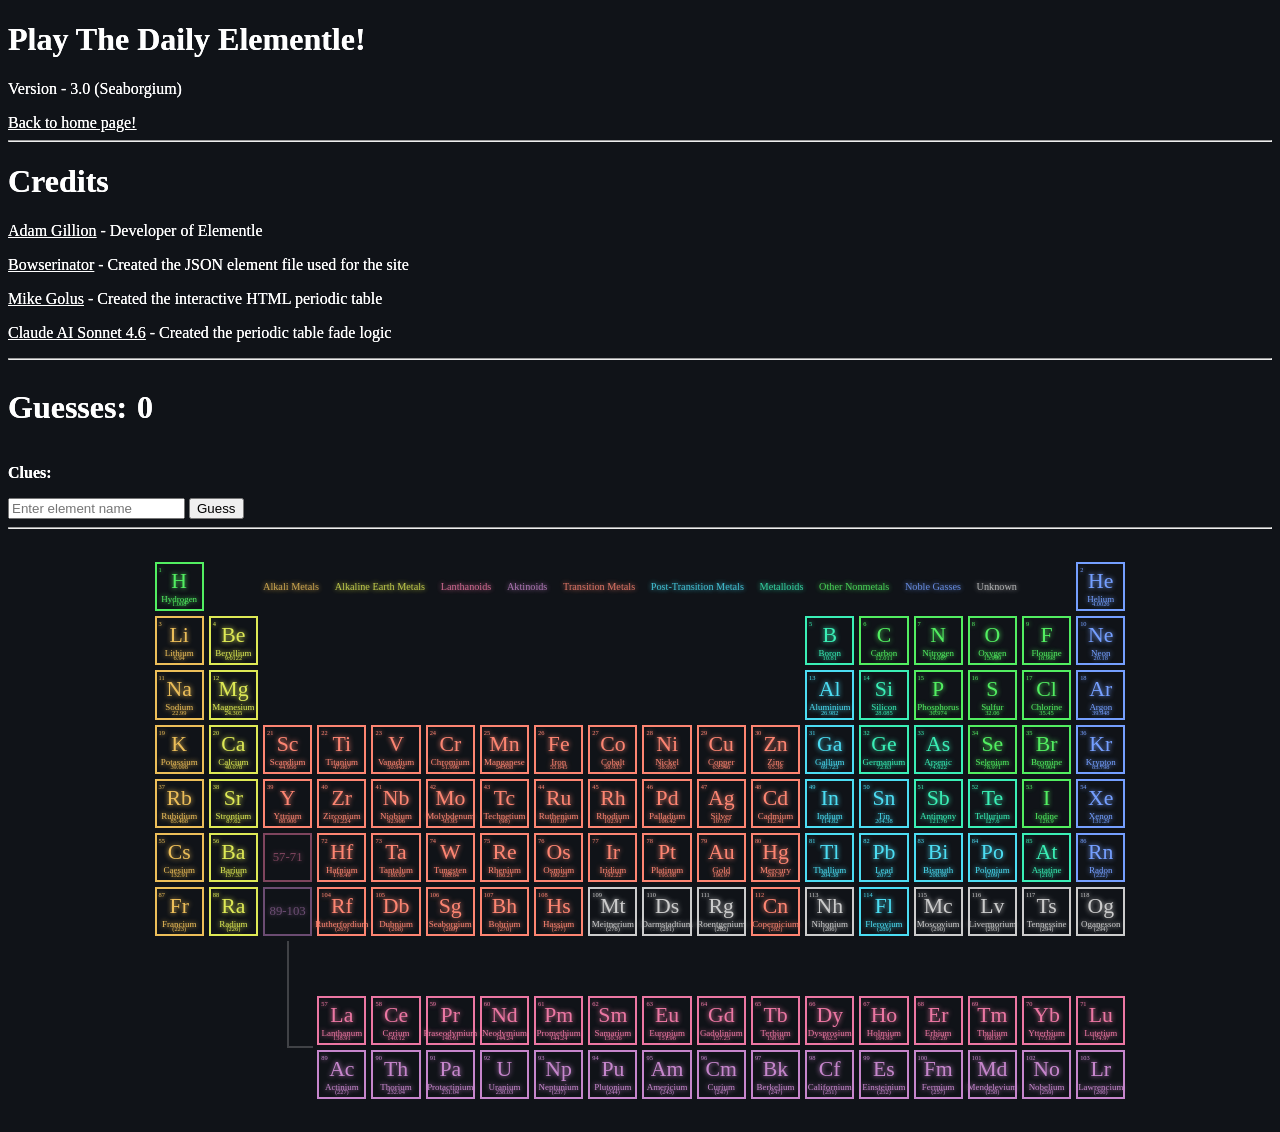
==== commit f74655ab: "Improved guesses logic" ====
--- a/daily.html
+++ b/daily.html
@@ -21,10 +21,6 @@
   <p id="demo"></p>
   <p><b>Clues:</b></p>
   <p id="clues"></p>
-  <p><b>Guessed elements:</b></p>
-  <ul>
-    <div id="tried"></div>
-  </ul>
   <input type="text" id="guessbox" placeholder="Enter element name">
   <button onclick="checkGuess(document.getElementById('guessbox').value)">Guess</button>
   <hr>
@@ -10964,26 +10960,29 @@
     const days = Math.floor(date.getTime() / 86400000);
     return (Math.abs(Math.floor(Math.sin(days) * 1000000)) % 118) + 1;
   }
-  const rand = dateToRandom118()
+
+  const rand = dateToRandom118();
   const answer = jsonData.elements[rand].name;
-  function checkGuess(userGuess) {   
+
+  function checkGuess(userGuess) {
     if (userGuess.toLowerCase() === answer.toLowerCase()) {
       alert("You win! The element was " + answer);
     } else {
       guesses = guesses + 1;
+      tried.push(userGuess.toLowerCase());
+      revealClue(guesses);
       document.getElementById("guesses").innerHTML = guesses;
-      revealClue(guesses);
-      tried.push("<li>" + userGuess + "</li>");
-      document.getElementById("tried").innerHTML = tried.join("");
+      applyBlackouts();
     }
   }
-
-  window.checkGuess = checkGuess; 
+  window.checkGuess = checkGuess;
   const elementMap = {};
   for (const el of jsonData.elements) {
     elementMap[el.number] = el;
   }
+
   const activeFilters = {};
+
   function applyBlackouts() {
     const allDivs = document.querySelectorAll('.element[data-element-num]');
     allDivs.forEach(div => {
@@ -10991,7 +10990,10 @@
       const elData = elementMap[num];
       if (!elData) return;
       let eliminated = false;
-      if (activeFilters.block !== undefined && elData.block !== activeFilters.block) {
+      if (tried.includes(elData.name.toLowerCase())) {
+        eliminated = true;
+      }
+      if (!eliminated && activeFilters.block !== undefined && elData.block !== activeFilters.block) {
         eliminated = true;
       }
       if (!eliminated && activeFilters.period !== undefined && elData.period !== activeFilters.period) {
@@ -11017,31 +11019,41 @@
   function revealClue(count) {
     const elementData = jsonData.elements[rand];
     let clue = "";
-    if (count === 1) { 
+    if (count === 1) {
       clue = "Block: " + elementData.block;
       activeFilters.block = elementData.block;
     } else if (count === 2) {
       clue = "Category: " + elementData.category;
       const catLower = (elementData.category || '').toLowerCase();
       let catKey = catLower;
-      if (catLower.includes('alkali metal') && !catLower.includes('alkaline')) catKey = 'alkali metal';
-      else if (catLower.includes('alkaline earth')) catKey = 'alkaline earth metal';
-      else if (catLower.includes('transition metal')) catKey = 'transition metal';
-      else if (catLower.includes('post-transition')) catKey = 'post-transition metal';
-      else if (catLower.includes('metalloid')) catKey = 'metalloid';
-      else if (catLower.includes('noble gas')) catKey = 'noble gas';
-      else if (catLower.includes('nonmetal')) catKey = 'nonmetal';
-      else if (catLower.includes('lanthanide')) catKey = 'lanthanide';
-      else if (catLower.includes('actinide')) catKey = 'actinide';
+      if (catLower.includes('alkali metal') && !catLower.includes('alkaline')) {
+        catKey = 'alkali metal';
+      } else if (catLower.includes('alkaline earth')) {
+        catKey = 'alkaline earth metal';
+      } else if (catLower.includes('transition metal')) {
+        catKey = 'transition metal';
+      } else if (catLower.includes('post-transition')) {
+        catKey = 'post-transition metal';
+      } else if (catLower.includes('metalloid')) {
+        catKey = 'metalloid';
+      } else if (catLower.includes('noble gas')) {
+        catKey = 'noble gas';
+      } else if (catLower.includes('nonmetal')) {
+        catKey = 'nonmetal';
+      } else if (catLower.includes('lanthanide')) {
+        catKey = 'lanthanide';
+      } else if (catLower.includes('actinide')) {
+        catKey = 'actinide';
+      }
       activeFilters.category = catKey;
     } else if (count === 3) {
       clue = "Period: " + elementData.period;
       activeFilters.period = elementData.period;
     } else if (count === 4) {
-      if (ionization_energies == "") {
+      if (elementData.ionization_energies == "") {
         clue = "No ionization energies";
       } else {
-        clue = "Ionization energies: " + element.ionization_energies;
+        clue = "Ionization energies: " + elementData.ionization_energies;
       }
     } else if (count === 5) {
       clue = "Boiling point: " + elementData.boil;
@@ -11051,13 +11063,10 @@
     } else if (count === 7) {
       clue = "Appearance: " + elementData.appearance;
     }
-    
     applyBlackouts();
-
     if (clue) {
       clues.push(clue);
       document.getElementById("clues").innerHTML = clues.join("<br>");
     }
   }
-
-</script>   
+</script>
